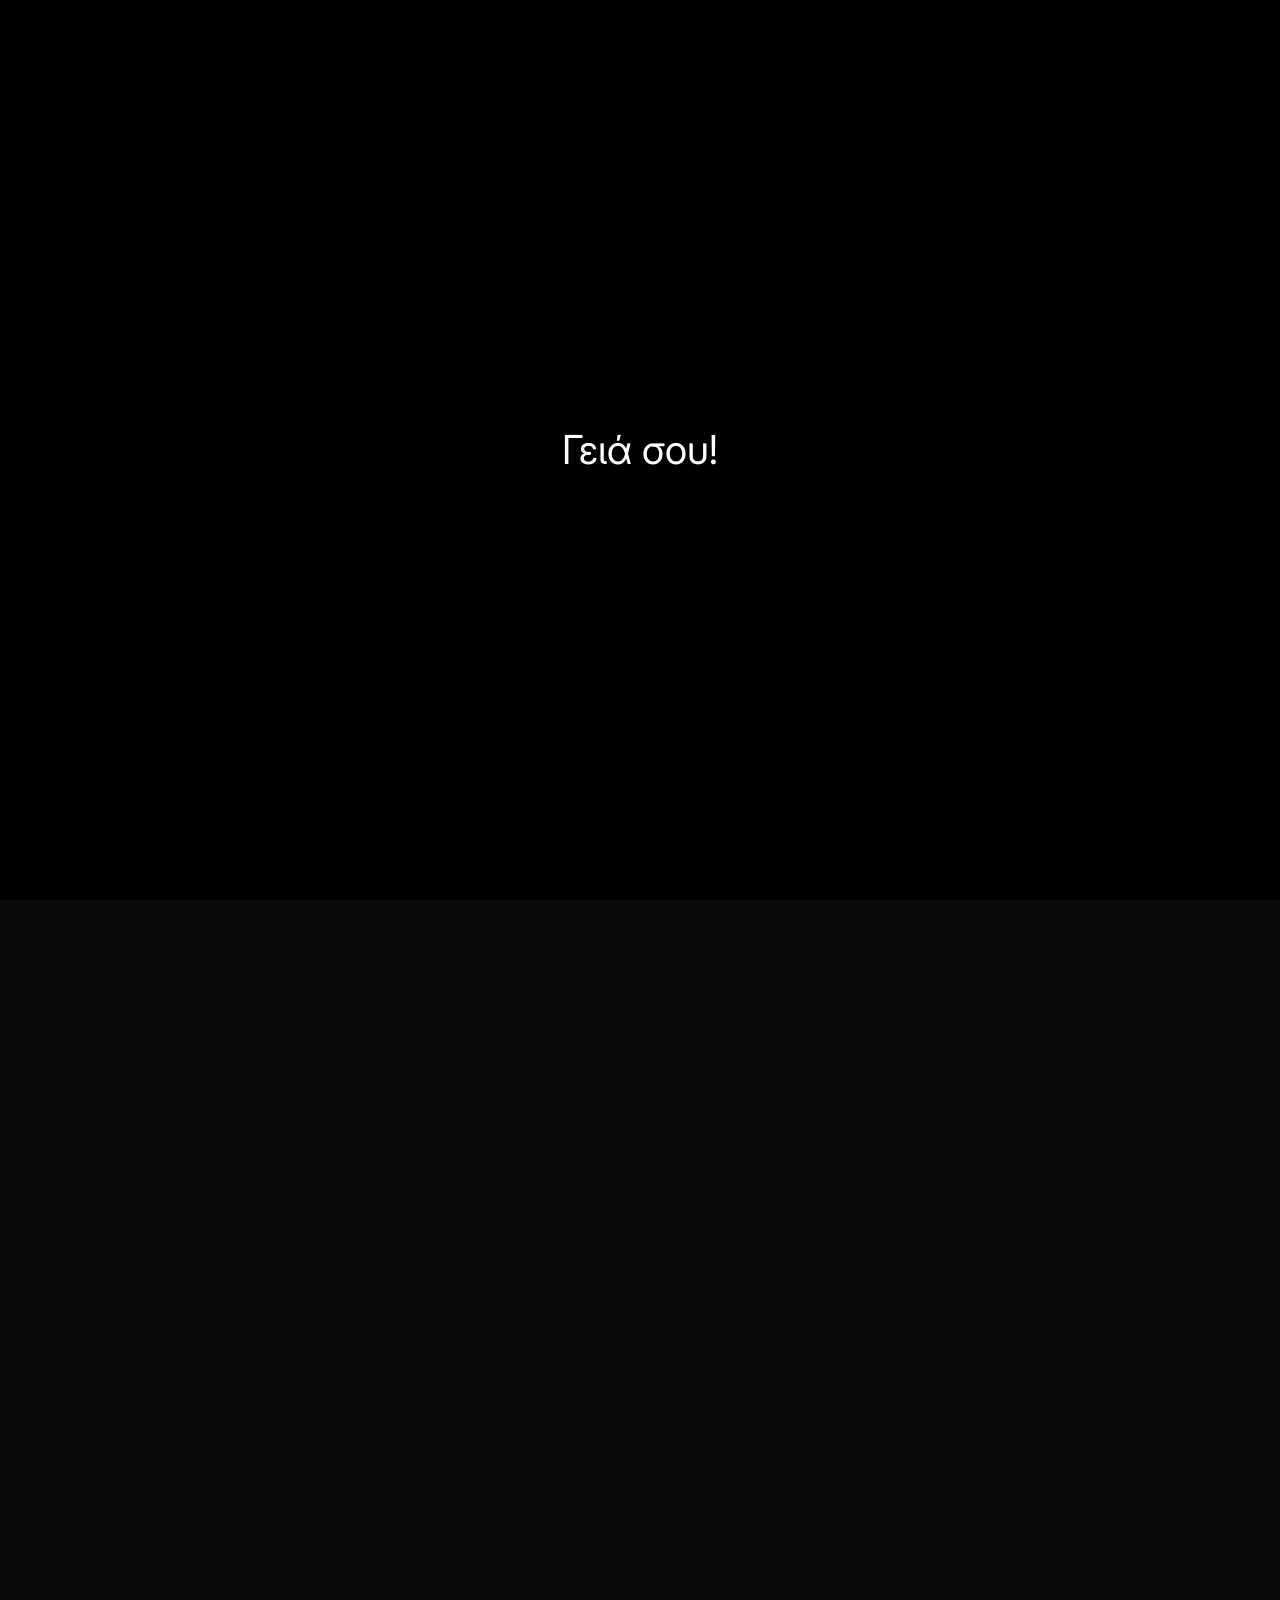
==== index.html @ 1bd87525 "Overhaul :)" ====
<!DOCTYPE html>
<html lang="en">
<head>
    <meta charset="UTF-8">
    <meta name="viewport" content="width=device-width, initial-scale=1.0">
    <title>Andrei Chapliuk | Candidate</title>
    <link rel="stylesheet" href="style.css">
    <link rel="preconnect" href="https://fonts.googleapis.com">
    <link rel="preconnect" href="https://fonts.gstatic.com" crossorigin>
    <link href="https://fonts.googleapis.com/css2?family=Space+Mono:wght@400;700&family=Inter:wght@400;500&display=swap" rel="stylesheet">
</head>
<body>

    <!-- PRELOADER SECTION -->
    <div id="preloader">
        <div id="language-hello">Hello!</div>
    </div>

    <!-- MAIN CONTENT WRAPPER -->
    <div id="main-content">
        <header class="sticky-nav">
            <nav>
                <a href="#hero">Home</a>
                <a href="#projects">Skillset</a>
                <a href="#work">Projects</a>
                <a href="#about-me">About</a>
                <a href="#contact">Contact</a>
            </nav>
        </header>

        <main>
            <!-- HERO SECTION -->
            <section id="hero">
                <h1 class="scramble-text">Andrei Chapliuk</h1>
                <p>Student. Creator. Human.</p>
            </section>

            <!-- PROJECTS SECTION -->
            <section id="projects">
                <h2>Skillset and Highlights</h2>
                <div class="projects-layout">
                    <!-- Left Column: Timeline Graphic -->
                    <div class="timeline-graphic fade-in">
                        <div class="line"></div>
                        <div class="branch"><div class="node"></div></div>
                        <div class="branch"><div class="node"></div></div>
                        <div class="branch"><div class="node"></div></div>
                    </div>
                    <!-- Right Column: Projects List -->
                    <div class="projects-list">
                        <a href="#" class="project-item fade-in"><span class="project-number">01</span><h3>Languages</h3><span class="project-desc">I speak English at C2 level and Russian natively, and I'm comfortable collaborating across language barriers.</span></a>
                        <a href="#" class="project-item fade-in"><span class="project-number">02</span><h3>Skills</h3><span class="project-desc">I build things and ship them. I've developed and sold software commercially, built full-stack web tools during a professional internship, and delivered projects end-to-end. Point me at a goal and I'll take it further and faster than expected. I take ownership, move fast, and consistently over-deliver.</span></a>
                        <a href="#" class="project-item fade-in"><span class="project-number">03</span><h3>Education &amp; Knowledge</h3><span class="project-desc">7 IGCSEs including Maths, Economics, ICT and Global Perspectives. Currently completing three A-Levels (Business, Psychology, and Language) alongside an EPQ. Apolyt&iacute;rion (Cyprus school-leaving certificate): 17.5/20.</span></a>
                    </div>
                </div>
            </section>

            <!-- "CURRENTLY WORKING AT" SECTION -->
            <section id="work-feature" class="fade-in">
                <h2>Currently Working At</h2>
                <div class="lux-frame">
                    <div class="lux-frame-content">
                        Open to internships, part-time roles, and early-stage startup projects. Based in Cyprus, available remotely.
                    </div>
                </div>
            </section>

            <!-- PROJECTS / WORK SECTION -->
            <section id="work" class="fade-in">
                <h2>Projects &amp; Work</h2>
                <div class="work-cards">
                    <div class="work-card fade-in">
                        <span class="work-card-context">Triiibe / STARTRIBE LTD &middot; Internship, 2025</span>
                        <h3>Social Media Analysis Tool</h3>
                        <p>Built a tool that automatically analyses and processes video content from social platforms. Developed as part of a business-development role alongside a content-branding system and a news portal.</p>
                        <span class="work-card-tag">Python / Automation / BizDev</span>
                        <div class="rec-letter">
                            <span class="rec-letter-label">Letter of Recommendation</span>
                            <div class="rec-letter-frame">
                                <img src="Letter of Recommendation_Andrey Chapliuk.png" alt="Letter of Recommendation, Andrei Chapliuk">
                            </div>
                        </div>
                    </div>
                    <div class="work-card fade-in">
                        <span class="work-card-context">Independent &middot; Feb 2022–May 2025</span>
                        <h3>Commercial Software</h3>
                        <p>Developed and sold software tools targeting the Star Citizen gaming community, the most crowdfunded game in history ($1B+ raised). Built, priced, distributed and supported entirely solo at age 17. Reached 32 concurrent paying subscribers across three pricing tiers (&euro;20/&euro;30/&euro;60 per month) through organic community growth with zero marketing budget.</p>
                        <span class="work-card-tag">Systems Programming / Entrepreneurship</span>

                        <!-- Customers visual: 32 dots -->
                        <div class="viz-section">
                            <span class="viz-label">32 concurrent paying customers at peak</span>
                            <div class="dot-grid" aria-label="32 concurrent paying customers at peak">
                                <span class="dot dot--60" data-tier="€60"></span><span class="dot dot--60" data-tier="€60"></span><span class="dot dot--60" data-tier="€60"></span><span class="dot dot--60" data-tier="€60"></span><span class="dot dot--60" data-tier="€60"></span><span class="dot dot--60" data-tier="€60"></span><span class="dot dot--60" data-tier="€60"></span><span class="dot dot--60" data-tier="€60"></span>
                                <span class="dot dot--60" data-tier="€60"></span><span class="dot dot--60" data-tier="€60"></span><span class="dot dot--60" data-tier="€60"></span><span class="dot dot--60" data-tier="€60"></span><span class="dot dot--60" data-tier="€60"></span><span class="dot dot--60" data-tier="€60"></span><span class="dot dot--60" data-tier="€60"></span><span class="dot dot--60" data-tier="€60"></span>
                                <span class="dot dot--60" data-tier="€60"></span><span class="dot dot--60" data-tier="€60"></span><span class="dot dot--60" data-tier="€60"></span><span class="dot dot--60" data-tier="€60"></span><span class="dot dot--60" data-tier="€60"></span><span class="dot dot--60" data-tier="€60"></span><span class="dot dot--30" data-tier="€30"></span><span class="dot dot--30" data-tier="€30"></span>
                                <span class="dot dot--30" data-tier="€30"></span><span class="dot dot--30" data-tier="€30"></span><span class="dot dot--30" data-tier="€30"></span><span class="dot dot--30" data-tier="€30"></span><span class="dot dot--30" data-tier="€30"></span><span class="dot dot--30" data-tier="€30"></span><span class="dot dot--20" data-tier="€20"></span><span class="dot dot--20" data-tier="€20"></span>
                            </div>
                            <div class="dot-legend">
                                <span class="dot-legend-item"><span class="dot-swatch dot-swatch--60"></span>&euro;60 &times; 22</span>
                                <span class="dot-legend-item"><span class="dot-swatch dot-swatch--30"></span>&euro;30 &times; 8</span>
                                <span class="dot-legend-item"><span class="dot-swatch dot-swatch--20"></span>&euro;20 &times; 2</span>
                            </div>
                        </div>

                        <!-- Revenue visual: fill bar -->
                        <div class="viz-section">
                            <span class="viz-label">&euro;500+ revenue within 2 months of launching</span>
                            <div class="revenue-bar">
                                <div class="revenue-fill" style="--target-width: 100%;">
                                    <span class="revenue-tier" style="flex: 20;">&euro;20</span>
                                    <span class="revenue-tier" style="flex: 30;">&euro;30</span>
                                    <span class="revenue-tier" style="flex: 60;">&euro;60</span>
                                </div>
                            </div>
                            <div class="revenue-meta">
                                <span>3 tiers &middot; monthly &amp; 6-month plans</span>
                                <span>solo &middot; zero ad spend</span>
                            </div>
                        </div>

                        <!-- Documentary -->
                        <div class="viz-section">
                            <span class="viz-label">Featured in third-party documentary</span>
                            <div class="doc-embed">
                                <div class="rec-letter-frame video-frame">
                                    <iframe src="https://www.youtube.com/embed/0udaaO09zwg" title="Documentary: Commercial Game Software" frameborder="0" allow="accelerometer; autoplay; clipboard-write; encrypted-media; gyroscope; picture-in-picture" allowfullscreen></iframe>
                                </div>
                                <span class="doc-meta">RINGS: A Documentary on Star Citizen's Cheating Underworld &middot; Avenger_One &middot; 56k+ views</span>
                            </div>
                        </div>
                    </div>
                    <div class="work-card fade-in">
                        <span class="work-card-context">Personal project &middot; 2025</span>
                        <h3>This Portfolio</h3>
                        <p>Designed and built from scratch. Custom layout, contact form, and responsive design. Ongoing.</p>
                        <span class="work-card-tag">Web / Design</span>
                        <div class="viz-section">
                            <!-- Recursive site-within-site; frames generated in script.js -->
                            <div class="inception" id="inception"></div>
                        </div>
                    </div>
                    <div class="work-card fade-in">
                        <span class="work-card-context">Academic &middot; A-Level EPQ, 2025/2026</span>
                        <h3>Dissertation &amp; Research Paper</h3>
                        <p>Extended research project exploring the modern-day right to repair, its reasons and consequences. Independent academic writing, methodology design, and critical analysis. Published as part of the A-Level Extended Project Qualification.</p>
                        <span class="work-card-tag">Research / Academic Writing</span>
                        <div class="rec-letter">
                            <span class="rec-letter-label">Read the full paper</span>
                            <a href="Dissertation.pdf" target="_blank" class="rec-letter-frame diss-card">
                                <div class="diss-inner">
                                    <span class="diss-mark">&ldquo;</span>
                                    <p class="diss-quote">To what extent is the obstruction of repair done for profit by modern technology firms?</p>
                                    <span class="diss-cta">View PDF &#8599;</span>
                                </div>
                            </a>
                        </div>
                    </div>
                    <div class="work-card fade-in">
                        <span class="work-card-context">Open source &middot; 2026</span>
                        <h3>Metrolist Desktop</h3>
                        <p>Desktop port of a YouTube Music client built with Compose Desktop on the JVM. Full-featured: search, library sync, VLC-powered playback, lyrics, downloads, Discord Rich Presence, and Material3 theming. 28 stars, 35 releases, GPL-3.0.</p>
                        <span class="work-card-tag">Kotlin / Compose Desktop</span>
                        <div class="viz-section">
                            <span class="viz-label">Now playing &middot; visualizer</span>
                            <div class="equalizer" id="equalizer">
                                <span class="eq-bar" style="--h:40%;--d:0s;"></span>
                                <span class="eq-bar" style="--h:40%;--d:0.15s;"></span>
                                <span class="eq-bar" style="--h:40%;--d:0.3s;"></span>
                                <span class="eq-bar" style="--h:40%;--d:0.1s;"></span>
                                <span class="eq-bar" style="--h:40%;--d:0.25s;"></span>
                                <span class="eq-bar" style="--h:40%;--d:0.05s;"></span>
                                <span class="eq-bar" style="--h:40%;--d:0.2s;"></span>
                                <span class="eq-bar" style="--h:40%;--d:0.35s;"></span>
                                <span class="eq-bar" style="--h:40%;--d:0.12s;"></span>
                                <span class="eq-bar" style="--h:40%;--d:0.28s;"></span>
                                <span class="eq-bar" style="--h:40%;--d:0.18s;"></span>
                                <span class="eq-bar" style="--h:40%;--d:0.32s;"></span>
                            </div>
                            <div class="eq-controls">
                                <button id="eq-play" class="eq-play-btn" title="Play music">▶</button>
                                <span id="eq-track-name" class="eq-track-name"></span>
                            </div>
                            <a href="https://github.com/Doctordefector/Metrolist-Desktop" target="_blank" class="eq-source-link">github.com/Doctordefector/Metrolist-Desktop ↗</a>
                        </div>
                    </div>
                </div>
            </section>

            <!-- CONTACT DISPLAY SECTION -->
            <section id="contact">
                <h2 class="large-heading">I'd love to work together.</h2>
                <div class="contact-details">
                    <a href="mailto:chapliukjr@gmail.com">chapliukjr@gmail.com ↗</a>
                </div>
            </section>

            <!-- ABOUT ME SECTION -->
            <section id="about-me" class="fade-in">
                <div class="about-layout">
                    <div class="about-text">
                        <h4>About Me</h4>
                        <blockquote>From 14 I built and sold software to a gaming community. At 17 I spent two months on the business-development team at Triiibe, where I shipped several in-house tools: a social-media analysis tool, a content-branding system, and a full news portal. I then spent eight months with another business-development team under NDA, continuing market research and engineering efficient in-house solutions solo. I'm fluent in English and Russian, study Business, Psychology, and Language at A-Level, and recently published my own dissertation. I'm looking for the next thing to engineer and deploy.</blockquote>
                        <a href="#" class="cta-link">Learn more ↗</a>
                    </div>
                    <div class="about-image-container">
                        <div class="image-frame">
                            <img src="Andrei.png" alt="Andrei Himself">
                        </div>
                        <div class="image-socials">
                            <a href="https://www.linkedin.com/in/andrei-chapliuk-062235320/" target="_blank">LinkedIn</a>
                        </div>
                    </div>
                </div>
            </section>
            
            <!-- CONTACT FORM SECTION (FUNCTIONAL) -->
            <section id="contact-form-section" class="fade-in">
                 <h2>Send a message</h2>
                 <form id="contact-form" action="https://formspree.io/f/xanbeyky" method="POST">
                    <div class="form-group">
                        <input type="text" name="name" required placeholder="Your Name">
                    </div>
                    <div class="form-group">
                        <input type="email" name="email" required placeholder="Your Email">
                    </div>
                    <div class="form-group">
                        <textarea name="message" rows="5" required placeholder="Your Message"></textarea>
                    </div>
                    <button type="submit" class="ghost-button">Send ↗</button>
                </form>
            </section>

        </main>

        <!-- KEYPAD SECTION -->
        <div class="keypad-wrapper fade-in">
            <div id="keypad-container">
                <div id="keypad-display"></div>
                <div id="keypad-grid">
                    <button class="keypad-btn">1</button>
                    <button class="keypad-btn">2</button>
                    <button class="keypad-btn">3</button>
                    <button class="keypad-btn">4</button>
                    <button class="keypad-btn">5</button>
                    <button class="keypad-btn">6</button>
                    <button class="keypad-btn">7</button>
                    <button class="keypad-btn">8</button>
                    <button class="keypad-btn">9</button>
                    <button class="keypad-btn keypad-action" id="keypad-clear">C</button>
                    <button class="keypad-btn">0</button>
                    <button class="keypad-btn keypad-action" id="keypad-backspace">⌫</button>
                </div>
            </div>
        </div>

        <footer>
            <div class="footer-content">
                <span>© Andrei Chapliuk 2026</span>
                <div class="footer-right">
                    <span>Andrei Chapliuk | Portfolio</span>
                </div>
            </div>
        </footer>
    </div>

    <audio id="eq-audio" crossorigin="anonymous" loop style="display:none;"></audio>
    <script src="script.js"></script>
</body>
</html>
---- style.css ----
:root {
    --bg-color: #0a0a0a;
    --text-color: #e0e0e0;
    --heading-color: #ffffff;
    --light-grey: #333333;
    --accent-color: #A37C43;
    --font-heading: 'Space Mono', monospace;
    --font-body: 'Inter', sans-serif;
}

/* --- ANIMATION SETUP (FOR BOTH FRAMES) --- */
@property --angle { syntax: '<angle>'; initial-value: 0deg; inherits: false; }
@keyframes spin { to { --angle: 360deg; } }


/* --- Global Styles & Resets --- */
* { margin: 0; padding: 0; box-sizing: border-box; }
html { scroll-behavior: smooth; }
body {
    background-color: var(--bg-color); color: var(--text-color);
    font-family: var(--font-body); line-height: 1.6;
    -webkit-font-smoothing: antialiased;
}
#main-content { opacity: 0; transition: opacity 1s ease-in-out; }
#main-content.loaded { opacity: 1; }
h1, h2, h3, h4 { font-family: var(--font-heading); color: var(--heading-color); font-weight: 400; }
section { padding: 4rem 2rem; max-width: 1200px; margin: 0 auto; border-top: 1px solid var(--light-grey); }
a { color: var(--text-color); text-decoration: none; transition: color 0.3s ease; }
a:hover { color: var(--accent-color); }

/* --- Preloader --- */
#preloader {
    position: fixed; top: 0; left: 0; width: 100%; height: 100%;
    background-color: #000; display: flex; justify-content: center;
    align-items: center; z-index: 9999;
    transition: opacity 0.8s ease-in-out; cursor: pointer;
}
#preloader.fade-out { opacity: 0; pointer-events: none; }
#language-hello {
    color: var(--heading-color); font-family: var(--font-body); font-size: 2.5rem;
    opacity: 0; transition: opacity 0.5s ease-in-out;
}

/* --- Navigation --- */
.sticky-nav { position: sticky; top: 0; width: 100%; z-index: 1000; background-color: rgba(10, 10, 10, 0.85); backdrop-filter: blur(10px); border-bottom: 1px solid var(--light-grey); padding: 1.5rem 0; }
.sticky-nav nav { display: flex; justify-content: center; gap: 3rem; }
.sticky-nav nav a { color: var(--text-color); font-family: var(--font-heading); text-transform: uppercase; letter-spacing: 0.2em; font-size: 0.9rem; }

/* --- Hero Section --- */
#hero { min-height: 80vh; display: flex; flex-direction: column; justify-content: center; align-items: center; text-align: center; border-top: none; }
#hero h1 { font-size: 3rem; letter-spacing: 0.5em; margin-bottom: 1rem; text-transform: uppercase; padding-left: 0.5em; }
#hero p { font-size: 1.1rem; color: #aaa; }

/* --- Projects Section --- */
#projects h2 {
    text-align: center;
    font-size: 2rem;
    margin-bottom: 4rem;
    background: linear-gradient(90deg, #ffffff 0%, var(--accent-color) 50%, #ffffff 100%);
    background-size: 200% auto;
    -webkit-background-clip: text;
    -webkit-text-fill-color: transparent;
    background-clip: text;
    animation: shimmer 4s ease-in-out infinite;
}
@keyframes shimmer {
    0%, 100% { background-position: 0% center; }
    50% { background-position: 200% center; }
}
.projects-layout { display: flex; gap: 4rem; align-items: flex-start; }

/* Timeline */
.timeline-graphic {
    flex: 1; position: relative; align-self: stretch;
    display: flex; flex-direction: column;
}
.timeline-graphic .line {
    width: 2px; height: 100%; position: absolute; left: 10%; top: 0;
    background: linear-gradient(180deg, var(--accent-color), var(--light-grey));
    transform: scaleY(0); transform-origin: top; transition: transform 1s ease-out 0.2s;
}
.timeline-graphic.visible .line { transform: scaleY(1); }
.timeline-graphic .branch {
    position: relative; flex: 1; margin-left: 10%;
}
.timeline-graphic .branch::before {
    content: ''; position: absolute; width: calc(100% - 10%); height: 2px; top: 50%; left: 0;
    background: linear-gradient(90deg, var(--accent-color), var(--light-grey));
    transform: scaleX(0); transform-origin: left; transition: transform 0.7s ease-out;
}
.timeline-graphic.visible .branch::before { transform: scaleX(1); }
.timeline-graphic.visible .branch:nth-of-type(1)::before { transition-delay: 0.5s; }
.timeline-graphic.visible .branch:nth-of-type(2)::before { transition-delay: 0.7s; }
.timeline-graphic.visible .branch:nth-of-type(3)::before { transition-delay: 0.9s; }
.timeline-graphic .node {
    position: absolute; width: 16px; height: 16px; border-radius: 50%;
    border: 2px solid var(--accent-color); background-color: var(--bg-color);
    right: 0; top: 50%; transform: translateY(-50%) scale(0);
    transition: transform 0.5s ease-out;
    box-shadow: 0 0 12px rgba(163, 124, 67, 0.5);
}
.timeline-graphic.visible .node { transform: translateY(-50%) scale(1); }
.timeline-graphic.visible .branch:nth-of-type(1) .node { transition-delay: 0.8s; }
.timeline-graphic.visible .branch:nth-of-type(2) .node { transition-delay: 1s; }
.timeline-graphic.visible .branch:nth-of-type(3) .node { transition-delay: 1.2s; }

/* Cards */
.projects-list { flex: 2; display: flex; flex-direction: column; gap: 2rem; }
.project-item {
    display: block; position: relative; background-color: #111;
    border: 1px solid var(--light-grey); padding: 2.5rem 2rem;
    transition: transform 0.4s ease, background-color 0.4s ease, border-color 0.4s ease, box-shadow 0.4s ease;
    overflow: hidden;
}
.project-item::before {
    content: ''; position: absolute; top: 0; left: 0; right: 0; height: 2px;
    background: linear-gradient(90deg, transparent, var(--accent-color), transparent);
    opacity: 0; transition: opacity 0.4s ease;
}
.project-item:hover {
    transform: translateY(-4px);
    background-color: #151515;
    border-color: rgba(163, 124, 67, 0.3);
    box-shadow: 0 8px 32px rgba(163, 124, 67, 0.1), 0 0 0 1px rgba(163, 124, 67, 0.1);
}
.project-item:hover::before { opacity: 1; }
.project-number {
    display: block; font-family: var(--font-heading); font-size: 0.8rem;
    color: var(--accent-color); letter-spacing: 0.15em; margin-bottom: 0.75rem;
    opacity: 0.7;
}
.project-item h3 { font-size: 1.6rem; margin-bottom: 0.75rem; transition: color 0.3s ease; }
.project-item:hover h3 { color: var(--accent-color); }
.project-desc { color: #777; font-size: 0.9rem; line-height: 1.7; }

/* --- "Currently Working At" Section --- */
#work-feature { text-align: center; }
#work-feature h2 { margin-bottom: 2rem; }
.lux-frame {
    display: inline-block;
    position: relative;
    padding: 3px;
    background-color: #111;
    border: 1px solid transparent;
    border-image: conic-gradient(from var(--angle), #555, #ddd, #555) 1;
    animation: spin 3s linear infinite;
    box-shadow: 0 0 15px rgba(221, 221, 221, 0.2);
}
.lux-frame-content {
    background-color: #111;
    padding: 3rem 5rem;
    color: var(--text-color);
    font-family: var(--font-heading);
    font-size: 1.2rem;
    box-shadow: inset 0 0 20px rgba(0,0,0,0.5);
}

/* --- Projects & Work Section --- */
#work h2 {
    text-align: center;
    font-size: 2rem;
    margin-bottom: 3rem;
}
.work-cards {
    display: grid;
    grid-template-columns: repeat(auto-fit, minmax(300px, 1fr));
    gap: 2rem;
}
.work-card {
    background-color: #111;
    border: 1px solid var(--light-grey);
    padding: 2rem;
    transition: transform 0.4s ease, border-color 0.4s ease, box-shadow 0.4s ease;
    position: relative;
    overflow: hidden;
}
.work-card::before {
    content: ''; position: absolute; top: 0; left: 0; right: 0; height: 2px;
    background: linear-gradient(90deg, transparent, var(--accent-color), transparent);
    opacity: 0; transition: opacity 0.4s ease;
}
.work-card:hover {
    transform: translateY(-4px);
    border-color: rgba(163, 124, 67, 0.3);
    box-shadow: 0 8px 32px rgba(163, 124, 67, 0.1);
}
.work-card:hover::before { opacity: 1; }
.work-card-context {
    display: block;
    font-family: var(--font-heading);
    font-size: 0.75rem;
    color: var(--accent-color);
    letter-spacing: 0.1em;
    margin-bottom: 0.75rem;
    opacity: 0.8;
}
.work-card h3 {
    font-size: 1.4rem;
    margin-bottom: 0.75rem;
    transition: color 0.3s ease;
}
.work-card:hover h3 { color: var(--accent-color); }
.work-card p {
    color: #777;
    font-size: 0.9rem;
    line-height: 1.7;
    margin-bottom: 1rem;
}
.work-card-tag {
    display: inline-block;
    font-family: var(--font-heading);
    font-size: 0.7rem;
    color: #999;
    letter-spacing: 0.1em;
    border: 1px solid var(--light-grey);
    padding: 0.3rem 0.8rem;
    border-radius: 2px;
}
/* Recommendation Letter Frame */
.rec-letter {
    margin-top: 1.5rem;
}
.rec-letter-label {
    display: block;
    font-family: var(--font-heading);
    font-size: 0.7rem;
    letter-spacing: 0.15em;
    text-transform: uppercase;
    color: var(--accent-color);
    margin-bottom: 0.75rem;
    opacity: 0.8;
}
.rec-letter-frame {
    padding: 3px;
    background: conic-gradient(from var(--angle), var(--light-grey), var(--accent-color), white, var(--accent-color), var(--light-grey));
    animation: spin 4s linear infinite;
    display: inline-block;
    box-shadow: 0 4px 24px rgba(163, 124, 67, 0.15), 0 0 0 1px rgba(163, 124, 67, 0.1);
    cursor: pointer;
    transition: box-shadow 0.4s ease, transform 0.4s ease;
}
.rec-letter-frame:hover {
    box-shadow: 0 8px 40px rgba(163, 124, 67, 0.3), 0 0 0 1px rgba(163, 124, 67, 0.2);
    transform: translateY(-2px);
}
.rec-letter-frame img {
    display: block;
    width: 100%;
    max-width: 360px;
    height: auto;
    background-color: #111;
}
/* Dissertation quote — dark-glass plaque inside the gold frame */
.diss-card { display: block; max-width: 360px; }
.diss-inner {
    position: relative;
    overflow: hidden;
    padding: 2.2rem 1.7rem 1.4rem;
    text-align: center;
    background:
        radial-gradient(130% 90% at 25% 0%, rgba(163, 124, 67, 0.22), transparent 55%),
        linear-gradient(165deg, #16130d 0%, #0b0b0b 70%);
}
/* sheen sweep on hover */
.diss-inner::before {
    content: "";
    position: absolute;
    inset: 0;
    background: linear-gradient(115deg, transparent 30%, rgba(255, 255, 255, 0.07) 50%, transparent 70%);
    transform: translateX(-120%);
    transition: transform 0.7s ease;
}
.rec-letter-frame:hover .diss-inner::before { transform: translateX(120%); }
.diss-mark {
    display: block;
    font-family: var(--font-heading);
    font-size: 2.8rem;
    line-height: 0.6;
    color: var(--accent-color);
    opacity: 0.45;
}
.diss-quote {
    position: relative;
    margin: 0.5rem 0 1.3rem;
    font-family: var(--font-heading);
    font-size: 0.92rem;
    line-height: 1.55;
    letter-spacing: 0.03em;
    color: var(--heading-color);
    text-shadow: 0 1px 12px rgba(0, 0, 0, 0.6);
}
.diss-cta {
    display: inline-block;
    padding-top: 0.85rem;
    border-top: 1px solid rgba(163, 124, 67, 0.25);
    font-family: var(--font-heading);
    font-size: 0.6rem;
    letter-spacing: 0.2em;
    text-transform: uppercase;
    color: var(--accent-color);
    transition: letter-spacing 0.4s ease;
}
.rec-letter-frame:hover .diss-cta { letter-spacing: 0.28em; }

/* Inline Viz Sections (inside work cards) */
.viz-section {
    margin-top: 1.25rem;
    padding-top: 1.25rem;
    border-top: 1px solid var(--light-grey);
}
.viz-label {
    display: block;
    font-family: var(--font-heading);
    font-size: 0.7rem;
    color: #666;
    letter-spacing: 0.08em;
    margin-bottom: 0.75rem;
}

/* Dot Grid — 32 customers */
.dot-grid {
    display: flex;
    flex-wrap: wrap;
    gap: 8px;
}
.dot {
    width: 12px;
    height: 12px;
    border-radius: 50%;
    background-color: var(--accent-color);
    opacity: 0;
    transform: scale(0);
    animation: dotPop 0.3s ease forwards;
    position: relative;
    cursor: default;
    transition: transform 0.2s ease, box-shadow 0.2s ease;
}
.dot:hover {
    transform: scale(1.4) !important;
}
/* Tier colors */
.dot--60 { background-color: var(--accent-color); }
.dot--30 { background-color: #7a6a4a; }
.dot--20 { background-color: #4a4035; }
.dot--60:hover { box-shadow: 0 0 10px rgba(163, 124, 67, 0.6); }
.dot--30:hover { box-shadow: 0 0 10px rgba(122, 106, 74, 0.6); }
.dot--20:hover { box-shadow: 0 0 10px rgba(74, 64, 53, 0.6); }
/* Tooltip on hover */
.dot::after {
    content: attr(data-tier);
    position: absolute;
    bottom: calc(100% + 6px);
    left: 50%;
    transform: translateX(-50%) scale(0.8);
    font-family: var(--font-heading);
    font-size: 0.65rem;
    color: var(--heading-color);
    background-color: #1a1a1a;
    border: 1px solid var(--light-grey);
    padding: 2px 6px;
    border-radius: 3px;
    white-space: nowrap;
    pointer-events: none;
    opacity: 0;
    transition: opacity 0.15s ease, transform 0.15s ease;
}
.dot:hover::after {
    opacity: 1;
    transform: translateX(-50%) scale(1);
}
/* Legend */
.dot-legend {
    display: flex;
    gap: 1.25rem;
    margin-top: 0.75rem;
}
.dot-legend-item {
    display: flex;
    align-items: center;
    gap: 0.35rem;
    font-size: 0.7rem;
    color: #555;
    font-family: var(--font-heading);
}
.dot-swatch {
    width: 8px;
    height: 8px;
    border-radius: 50%;
    display: inline-block;
}
.dot-swatch--60 { background-color: var(--accent-color); }
.dot-swatch--30 { background-color: #7a6a4a; }
.dot-swatch--20 { background-color: #4a4035; }
@keyframes dotPop {
    to { opacity: 0.85; transform: scale(1); }
}
/* Stagger the 32 dots */
.dot:nth-child(1)  { animation-delay: 0.05s; }
.dot:nth-child(2)  { animation-delay: 0.07s; }
.dot:nth-child(3)  { animation-delay: 0.09s; }
.dot:nth-child(4)  { animation-delay: 0.11s; }
.dot:nth-child(5)  { animation-delay: 0.13s; }
.dot:nth-child(6)  { animation-delay: 0.15s; }
.dot:nth-child(7)  { animation-delay: 0.17s; }
.dot:nth-child(8)  { animation-delay: 0.19s; }
.dot:nth-child(9)  { animation-delay: 0.21s; }
.dot:nth-child(10) { animation-delay: 0.23s; }
.dot:nth-child(11) { animation-delay: 0.25s; }
.dot:nth-child(12) { animation-delay: 0.27s; }
.dot:nth-child(13) { animation-delay: 0.29s; }
.dot:nth-child(14) { animation-delay: 0.31s; }
.dot:nth-child(15) { animation-delay: 0.33s; }
.dot:nth-child(16) { animation-delay: 0.35s; }
.dot:nth-child(17) { animation-delay: 0.37s; }
.dot:nth-child(18) { animation-delay: 0.39s; }
.dot:nth-child(19) { animation-delay: 0.41s; }
.dot:nth-child(20) { animation-delay: 0.43s; }
.dot:nth-child(21) { animation-delay: 0.45s; }
.dot:nth-child(22) { animation-delay: 0.47s; }
.dot:nth-child(23) { animation-delay: 0.49s; }
.dot:nth-child(24) { animation-delay: 0.51s; }
.dot:nth-child(25) { animation-delay: 0.53s; }
.dot:nth-child(26) { animation-delay: 0.55s; }
.dot:nth-child(27) { animation-delay: 0.57s; }
.dot:nth-child(28) { animation-delay: 0.59s; }
.dot:nth-child(29) { animation-delay: 0.61s; }
.dot:nth-child(30) { animation-delay: 0.63s; }
.dot:nth-child(31) { animation-delay: 0.65s; }
.dot:nth-child(32) { animation-delay: 0.67s; }

/* Revenue Bar */
.revenue-bar {
    height: 8px;
    background-color: #1a1a1a;
    border-radius: 4px;
    overflow: hidden;
    margin-bottom: 0.5rem;
}
.revenue-fill {
    display: flex;
    height: 100%;
    width: 0%;
    border-radius: 4px;
    animation: fillBar 1.2s ease forwards 0.3s;
}
@keyframes fillBar {
    to { width: var(--target-width); }
}
.revenue-tier {
    display: block;
    height: 100%;
    font-size: 0;
}
.revenue-tier:nth-child(1) { background-color: rgba(163, 124, 67, 0.4); }
.revenue-tier:nth-child(2) { background-color: rgba(163, 124, 67, 0.65); }
.revenue-tier:nth-child(3) { background-color: var(--accent-color); }
.revenue-meta {
    display: flex;
    justify-content: space-between;
    font-size: 0.7rem;
    color: #444;
}

/* Documentary Embed */
.doc-embed { margin-top: 0.25rem; }
.doc-meta {
    display: block;
    font-size: 0.7rem;
    color: #444;
    margin-top: 0.5rem;
    line-height: 1.5;
}

/* Video Frame */
.video-frame {
    width: 100%;
    max-width: 100%;
}
.video-frame iframe {
    display: block;
    width: 100%;
    aspect-ratio: 16 / 9;
    background-color: #111;
}

/* Inception — recursive site-within-site (Droste effect). One rule drives every
   depth: each nested frame is a container, so % + cqi sizing self-scales as it
   compounds inward. Markup + depth live in script.js. */
.inception { position: relative; }
.inception-frame {
    padding: 2px;
    background: conic-gradient(from var(--angle), var(--light-grey), var(--accent-color), white, var(--accent-color), var(--light-grey));
    animation: spin 4s linear infinite;
    box-shadow: 0 4px 20px rgba(163, 124, 67, 0.12);
    container-type: inline-size;
}
/* Every nested level: a smaller copy embedded INLINE mid-page. width<100% and
   opacity<1 compound with depth → shrink + fade for free; each frame is its own
   container so the cqi-sized modules below self-scale per level. */
.inception-frame .inception-frame {
    width: 62%;
    margin: 6% auto;
    opacity: 0.94;
    transition: transform 0.4s ease;
}
.inception:hover .inception-frame .inception-frame { transform: translateY(-1%); }
.inception-site {
    overflow: hidden;
    background-color: #0a0a0a;
    display: flex;
    flex-direction: column;
    gap: 5.5%;
    padding: 7% 6%;
}
.inception-nav {
    display: flex;
    gap: 5%;
    justify-content: center;
    margin-bottom: 1%;
}
.inception-nav span {
    width: 4%;
    height: clamp(1px, 0.6cqi, 2px);
    background: #333;
    border-radius: 1px;
}
.inception-hero {
    font-family: var(--font-heading);
    color: var(--heading-color);
    font-size: clamp(0.18rem, 3cqi, 0.7rem);
    letter-spacing: 0.12em;
    text-transform: uppercase;
    white-space: nowrap;
    overflow: hidden;
}
.inception-bar {
    height: clamp(1px, 1cqi, 3px);
    background: linear-gradient(90deg, var(--accent-color), #222);
    border-radius: 1px;
    opacity: 0.5;
}
.inception-bar.short { width: 65%; }
.inception-bar.shorter { width: 40%; }
/* detail modules — each scales per level via cqi */
.inception-label {
    width: 28%;
    height: clamp(1px, 0.9cqi, 3px);
    background: var(--accent-color);
    opacity: 0.55;
    border-radius: 1px;
    margin-bottom: 1%;
}
.inception-rule {
    height: 1px;
    background: #1c1c1c;
    margin: 1% 0;
}
.inception-row {
    display: flex;
    gap: 4%;
}
.inception-cardlet {
    flex: 1;
    aspect-ratio: 3 / 5;
    background: linear-gradient(160deg, #161616, #0d0d0d);
    border: 1px solid #222;
    border-radius: 2px;
}
.inception-foot {
    width: 45%;
    height: clamp(2px, 1.4cqi, 5px);
    background: #1a1a1a;
    border-radius: 1px;
    align-self: center;
    margin-top: 2%;
}

.work-cards .fade-in:nth-child(2) { transition-delay: 0.15s; }
.work-cards .fade-in:nth-child(3) { transition-delay: 0.3s; }
.work-cards .fade-in:nth-child(4) { transition-delay: 0.45s; }
.work-cards .fade-in:nth-child(5) { transition-delay: 0.6s; }

/* Equalizer — music visualizer */
.equalizer {
    display: flex;
    align-items: flex-end;
    gap: 4px;
    height: 48px;
    margin-bottom: 0.75rem;
}
.eq-bar {
    flex: 1;
    height: var(--h);
    background: var(--accent-color);
    border-radius: 2px 2px 0 0;
    animation: eqBounce 0.8s ease-in-out infinite alternate;
    animation-delay: var(--d);
    opacity: 0.75;
}
@keyframes eqBounce {
    from { height: calc(var(--h) * 0.25); }
    to   { height: var(--h); }
}
.eq-controls {
    display: flex;
    align-items: center;
    gap: 0.6rem;
    margin-bottom: 0.6rem;
}
.eq-play-btn {
    background: transparent;
    border: 1px solid var(--accent-color);
    color: var(--accent-color);
    width: 28px;
    height: 28px;
    border-radius: 50%;
    cursor: pointer;
    font-size: 0.7rem;
    display: flex;
    align-items: center;
    justify-content: center;
    padding: 0;
    line-height: 1;
    transition: background-color 0.2s ease, color 0.2s ease;
    flex-shrink: 0;
}
.eq-play-btn:hover { background-color: var(--accent-color); color: #000; }
.eq-play-btn.playing { background-color: var(--accent-color); color: #000; }
.eq-track-name {
    font-family: var(--font-heading);
    font-size: 0.65rem;
    color: #555;
    letter-spacing: 0.06em;
    white-space: nowrap;
    overflow: hidden;
    text-overflow: ellipsis;
}
.eq-source-link {
    display: inline-block;
    font-family: var(--font-heading);
    font-size: 0.7rem;
    color: #555;
    letter-spacing: 0.06em;
    transition: color 0.3s ease;
}
.eq-source-link:hover { color: var(--accent-color); }

/* --- Contact Display Section --- */
#contact .large-heading { font-size: 2.5rem; letter-spacing: 0.05em; font-weight: 500; margin-bottom: 1.5rem; }
.contact-details { display: flex; flex-direction: column; gap: 0.5rem; }
.contact-details a, .contact-details span { font-size: 1.1rem; font-family: var(--font-heading); }

/* --- About Me Section --- */
#about-me { padding: 5rem 2rem; }
.about-layout { display: flex; justify-content: space-between; align-items: flex-start; gap: 3rem; }
.about-text { flex: 2; }
.about-text h4 { font-family: var(--font-body); font-size: 1rem; color: #aaa; margin-bottom: 2rem; }
.about-text blockquote { font-family: var(--font-body); font-size: 2rem; line-height: 1.4; font-weight: 500; color: var(--heading-color); border: none; padding: 0; margin: 0 0 2rem 0; }
.about-text .cta-link { font-size: 1.1rem; }
.about-image-container { flex: 1; max-width: 250px; text-align: left; }
.image-frame {
    padding: 3px;
    margin-bottom: 1.5rem;
    background: conic-gradient(from var(--angle), var(--light-grey), var(--accent-color), white, var(--accent-color), var(--light-grey));
    animation: spin 4s linear infinite;
}
.image-frame img {
    width: 100%;
    height: auto;
    display: block; /* Removes unwanted space */
}
.image-socials { display: flex; flex-direction: column; gap: 0.5rem; }
.image-socials a { font-size: 1rem; }

/* --- Contact Form Section --- */
#contact-form-section { padding-top: 5rem; }
#contact-form-section h2 { text-align: center; font-size: 2rem; margin-bottom: 3rem; }
#contact-form { max-width: 600px; margin: 0 auto; display: flex; flex-direction: column; gap: 1.5rem; }
.form-group input, .form-group textarea { width: 100%; background: transparent; border: none; border-bottom: 1px solid var(--light-grey); padding: 0.8rem 0; color: var(--heading-color); font-family: var(--font-body); font-size: 1rem; }
.form-group input:focus, .form-group textarea:focus { outline: none; border-bottom-color: var(--accent-color); }
.ghost-button { background: transparent; border: 1px solid var(--light-grey); color: var(--text-color); padding: 1rem 2rem; font-family: var(--font-heading); cursor: pointer; transition: background-color 0.3s ease, color 0.3s ease; align-self: center; margin-top: 1rem; }
.ghost-button:hover { background-color: var(--accent-color); border-color: var(--accent-color); color: #000; }

/* --- Footer --- */
footer { background-color: var(--bg-color); padding: 2rem; border-top: 1px solid var(--light-grey); }
.footer-content { max-width: 1200px; margin: 0 auto; display: flex; justify-content: space-between; font-size: 0.9rem; color: #888; }
.footer-right { display: flex; gap: 2rem; }

/* --- Animations --- */
.fade-in { opacity: 0; transform: translateY(20px); transition: opacity 0.6s ease-out, transform 0.6s ease-out; }
.fade-in.visible { opacity: 1; transform: translateY(0); }
.projects-list .fade-in:nth-child(2) { transition-delay: 0.2s; }
.projects-list .fade-in:nth-child(3) { transition-delay: 0.4s; }

/* --- Responsive Design --- */
@media (max-width: 768px) {
    section { padding: 4rem 1.5rem; }
    #hero h1 { font-size: 2rem; }
    .projects-layout, .about-layout { flex-direction: column; }
    .timeline-graphic { display: none; }
    .about-image-container { max-width: 100%; text-align: center; margin-top: 2rem; }
    .image-frame { display: inline-block; /* Center the frame properly on mobile */ }
    .revenue-meta { flex-direction: column; gap: 0.15rem; }
}

/* --- Keypad --- */
.keypad-wrapper {
    max-width: 1200px;
    margin: 2rem auto 4rem auto; /* Top, horizontal, bottom margins */
    padding: 0 2rem; /* Match section padding */
    display: flex;
    justify-content: flex-end; /* Pushes keypad to the right */
}

#keypad-container {
    background-color: rgba(10, 10, 10, 0.9);
    backdrop-filter: blur(5px);
    border: 1px solid var(--light-grey);
    border-radius: 8px;
    padding: 1rem;
    box-shadow: 0 5px 25px rgba(0,0,0,0.5);
    width: 220px;
}

#keypad-display {
    background-color: var(--bg-color);
    color: var(--heading-color);
    font-family: var(--font-heading);
    font-size: 1.5rem;
    text-align: right;
    padding: 0.5rem 0.8rem;
    border-radius: 4px;
    border: 1px solid var(--light-grey);
    margin-bottom: 1rem;
    min-height: 40px;
    letter-spacing: 0.2em;
}

#keypad-grid {
    display: grid;
    grid-template-columns: repeat(3, 1fr);
    gap: 0.5rem;
}

.keypad-btn {
    background: transparent;
    border: 1px solid var(--light-grey);
    color: var(--text-color);
    padding: 0.8rem;
    font-family: var(--font-heading);
    cursor: pointer;
    transition: background-color 0.2s ease, color 0.2s ease;
    border-radius: 4px;
    font-size: 1.1rem;
}

.keypad-btn:hover {
    background-color: var(--accent-color);
    color: #000;
    border-color: var(--accent-color);
}

.keypad-btn:active {
    transform: scale(0.95);
}

.keypad-action {
    color: var(--accent-color);
}
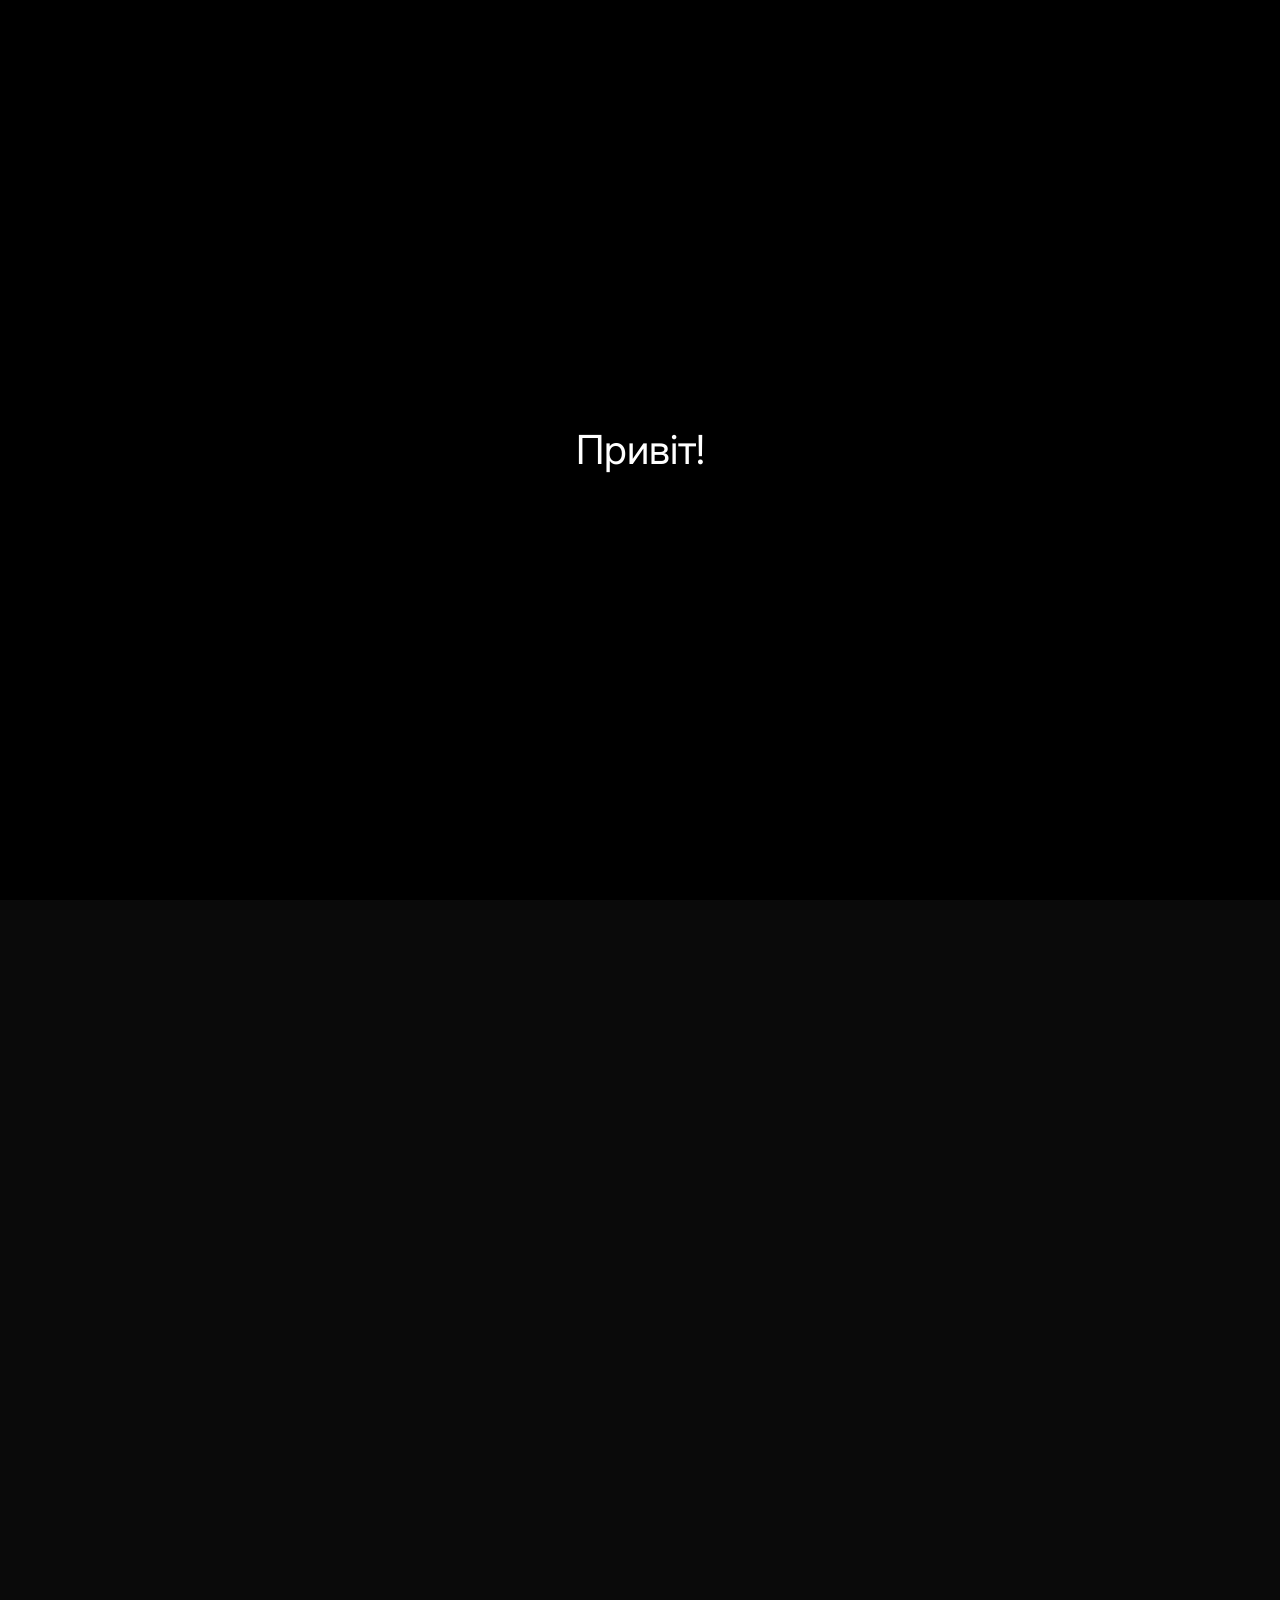
==== commit 31cff71f: "content: Metrolist Desktop is now Lyrenne The project was renamed after the upstream Metrolist group" ====
--- a/index.html
+++ b/index.html
@@ -158,8 +158,8 @@
                     </div>
                     <div class="work-card fade-in">
                         <span class="work-card-context">Open source &middot; 2026</span>
-                        <h3>Metrolist Desktop</h3>
-                        <p>Desktop port of a YouTube Music client built with Compose Desktop on the JVM. Full-featured: search, library sync, VLC-powered playback, lyrics, downloads, Discord Rich Presence, and Material3 theming. 28 stars, 35 releases, GPL-3.0.</p>
+                        <h3>Lyrenne</h3>
+                        <p>A YouTube Music player for Windows, written in Compose Desktop on the JVM. Not a browser wrapper: its own VLC playback engine, local database and two-way library sync. Synced lyrics, a 10-band equalizer, offline downloads, Discord Rich Presence and Listen Together rooms. 33 stars, 56 releases, GPL-3.0.</p>
                         <span class="work-card-tag">Kotlin / Compose Desktop</span>
                         <div class="viz-section">
                             <span class="viz-label">Now playing &middot; visualizer</span>
@@ -181,7 +181,7 @@
                                 <button id="eq-play" class="eq-play-btn" title="Play music">▶</button>
                                 <span id="eq-track-name" class="eq-track-name"></span>
                             </div>
-                            <a href="https://github.com/Doctordefector/Metrolist-Desktop" target="_blank" class="eq-source-link">github.com/Doctordefector/Metrolist-Desktop ↗</a>
+                            <a href="https://github.com/Doctordefector/Lyrenne" target="_blank" class="eq-source-link">github.com/Doctordefector/Lyrenne ↗</a>
                         </div>
                     </div>
                 </div>
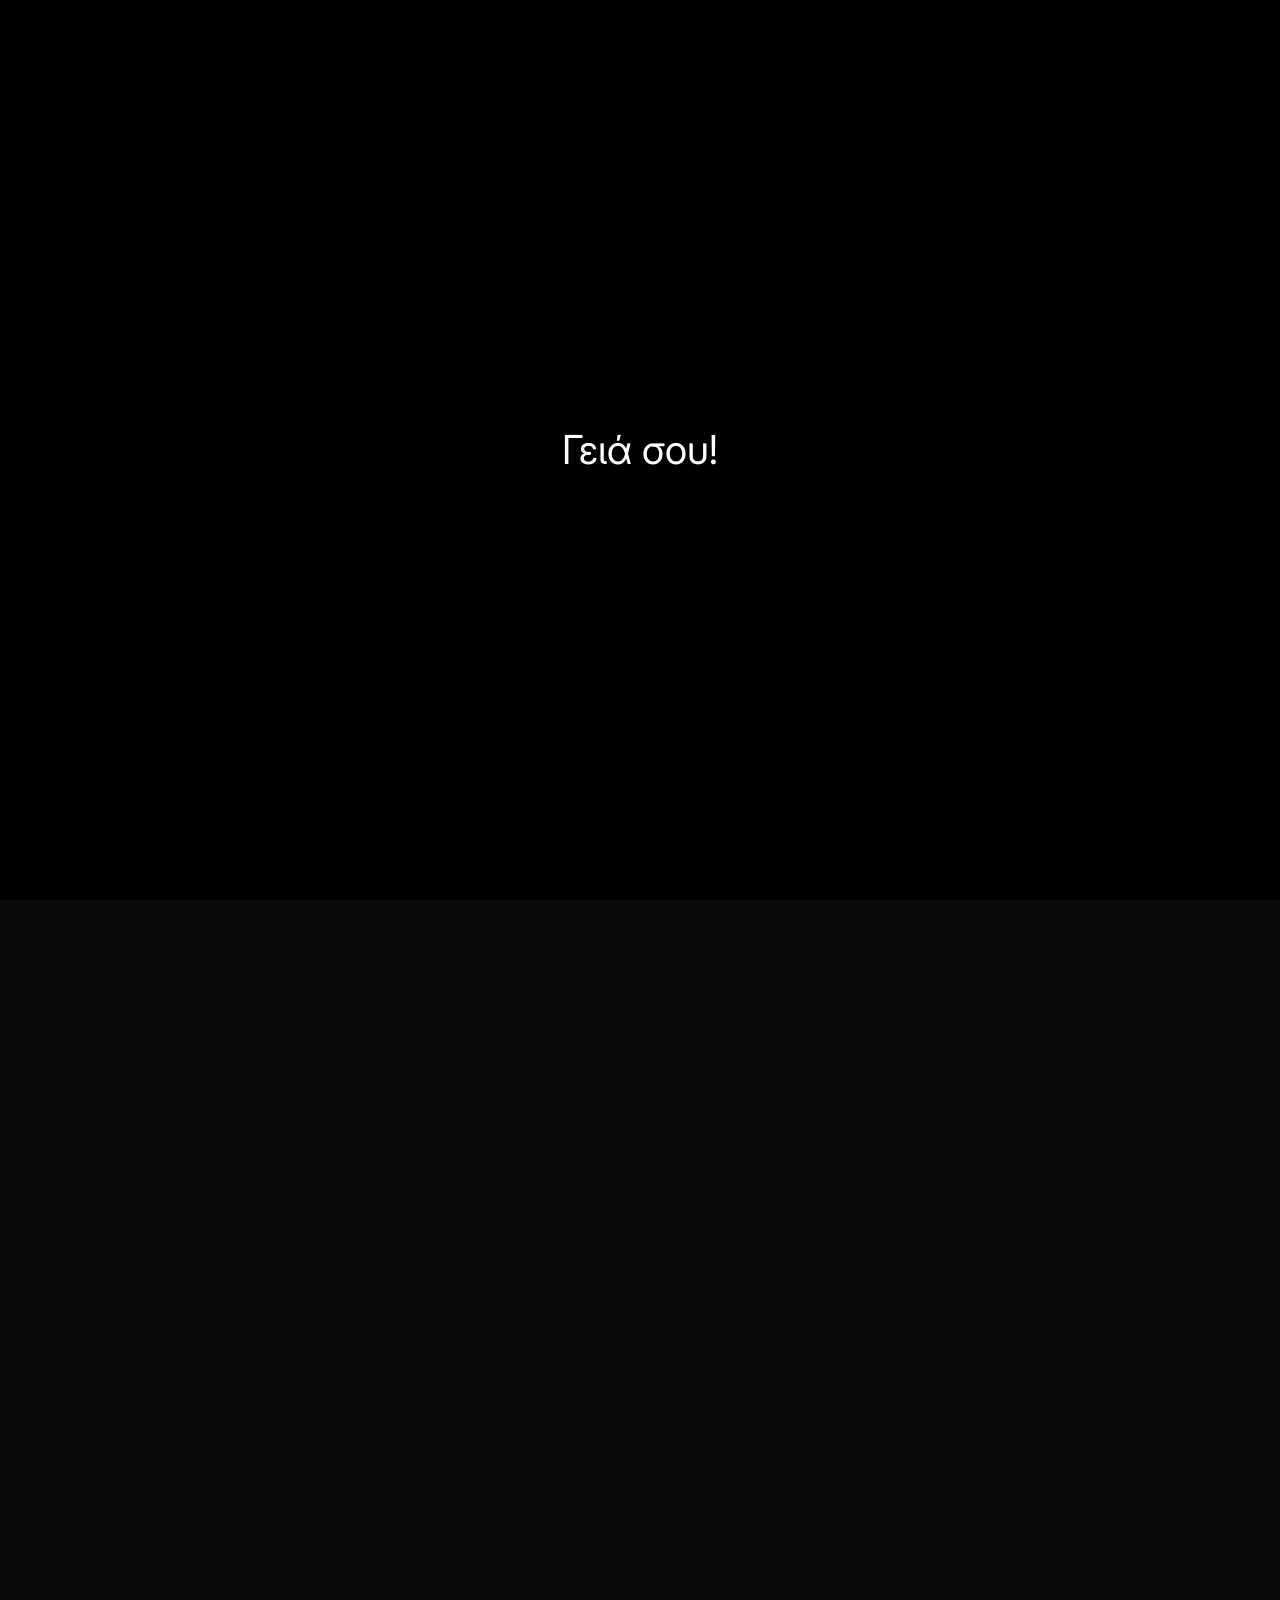
==== commit c2932965: "content: drop the audio player, keep the visualizer Removes the play button, the track name and the " ====
--- a/index.html
+++ b/index.html
@@ -162,7 +162,6 @@
                         <p>A YouTube Music player for Windows, written in Compose Desktop on the JVM. Not a browser wrapper: its own VLC playback engine, local database and two-way library sync. Synced lyrics, a 10-band equalizer, offline downloads, Discord Rich Presence and Listen Together rooms. 33 stars, 56 releases, GPL-3.0.</p>
                         <span class="work-card-tag">Kotlin / Compose Desktop</span>
                         <div class="viz-section">
-                            <span class="viz-label">Now playing &middot; visualizer</span>
                             <div class="equalizer" id="equalizer">
                                 <span class="eq-bar" style="--h:40%;--d:0s;"></span>
                                 <span class="eq-bar" style="--h:40%;--d:0.15s;"></span>
@@ -177,11 +176,8 @@
                                 <span class="eq-bar" style="--h:40%;--d:0.18s;"></span>
                                 <span class="eq-bar" style="--h:40%;--d:0.32s;"></span>
                             </div>
-                            <div class="eq-controls">
-                                <button id="eq-play" class="eq-play-btn" title="Play music">▶</button>
-                                <span id="eq-track-name" class="eq-track-name"></span>
-                            </div>
-                            <a href="https://github.com/Doctordefector/Lyrenne" target="_blank" class="eq-source-link">github.com/Doctordefector/Lyrenne ↗</a>
+                            <a href="https://doctordefector.github.io/Lyrenne/" target="_blank" rel="noopener" class="eq-source-link">lyrenne &middot; download &amp; docs ↗</a>
+                            <a href="https://github.com/Doctordefector/Lyrenne" target="_blank" rel="noopener" class="eq-source-link">github.com/Doctordefector/Lyrenne ↗</a>
                         </div>
                     </div>
                 </div>
@@ -264,7 +260,6 @@
         </footer>
     </div>
 
-    <audio id="eq-audio" crossorigin="anonymous" loop style="display:none;"></audio>
     <script src="script.js"></script>
 </body>
 </html>
--- a/style.css
+++ b/style.css
@@ -303,18 +303,19 @@
 .rec-letter-frame:hover .diss-cta { letter-spacing: 0.28em; }
 
 /* Inline Viz Sections (inside work cards) */
+.viz-label {
+    display: block;
+    font-family: var(--font-heading);
+    font-size: 0.7rem;
+    color: #666;
+    letter-spacing: 0.08em;
+    margin-bottom: 0.75rem;
+}
+
 .viz-section {
     margin-top: 1.25rem;
     padding-top: 1.25rem;
     border-top: 1px solid var(--light-grey);
-}
-.viz-label {
-    display: block;
-    font-family: var(--font-heading);
-    font-size: 0.7rem;
-    color: #666;
-    letter-spacing: 0.08em;
-    margin-bottom: 0.75rem;
 }
 
 /* Dot Grid — 32 customers */
@@ -601,40 +602,6 @@
     from { height: calc(var(--h) * 0.25); }
     to   { height: var(--h); }
 }
-.eq-controls {
-    display: flex;
-    align-items: center;
-    gap: 0.6rem;
-    margin-bottom: 0.6rem;
-}
-.eq-play-btn {
-    background: transparent;
-    border: 1px solid var(--accent-color);
-    color: var(--accent-color);
-    width: 28px;
-    height: 28px;
-    border-radius: 50%;
-    cursor: pointer;
-    font-size: 0.7rem;
-    display: flex;
-    align-items: center;
-    justify-content: center;
-    padding: 0;
-    line-height: 1;
-    transition: background-color 0.2s ease, color 0.2s ease;
-    flex-shrink: 0;
-}
-.eq-play-btn:hover { background-color: var(--accent-color); color: #000; }
-.eq-play-btn.playing { background-color: var(--accent-color); color: #000; }
-.eq-track-name {
-    font-family: var(--font-heading);
-    font-size: 0.65rem;
-    color: #555;
-    letter-spacing: 0.06em;
-    white-space: nowrap;
-    overflow: hidden;
-    text-overflow: ellipsis;
-}
 .eq-source-link {
     display: inline-block;
     font-family: var(--font-heading);
@@ -644,6 +611,8 @@
     transition: color 0.3s ease;
 }
 .eq-source-link:hover { color: var(--accent-color); }
+/* Two links sit on this card now; inline-block would otherwise butt them together. */
+.eq-source-link + .eq-source-link { margin-left: 1.1rem; }
 
 /* --- Contact Display Section --- */
 #contact .large-heading { font-size: 2.5rem; letter-spacing: 0.05em; font-weight: 500; margin-bottom: 1.5rem; }
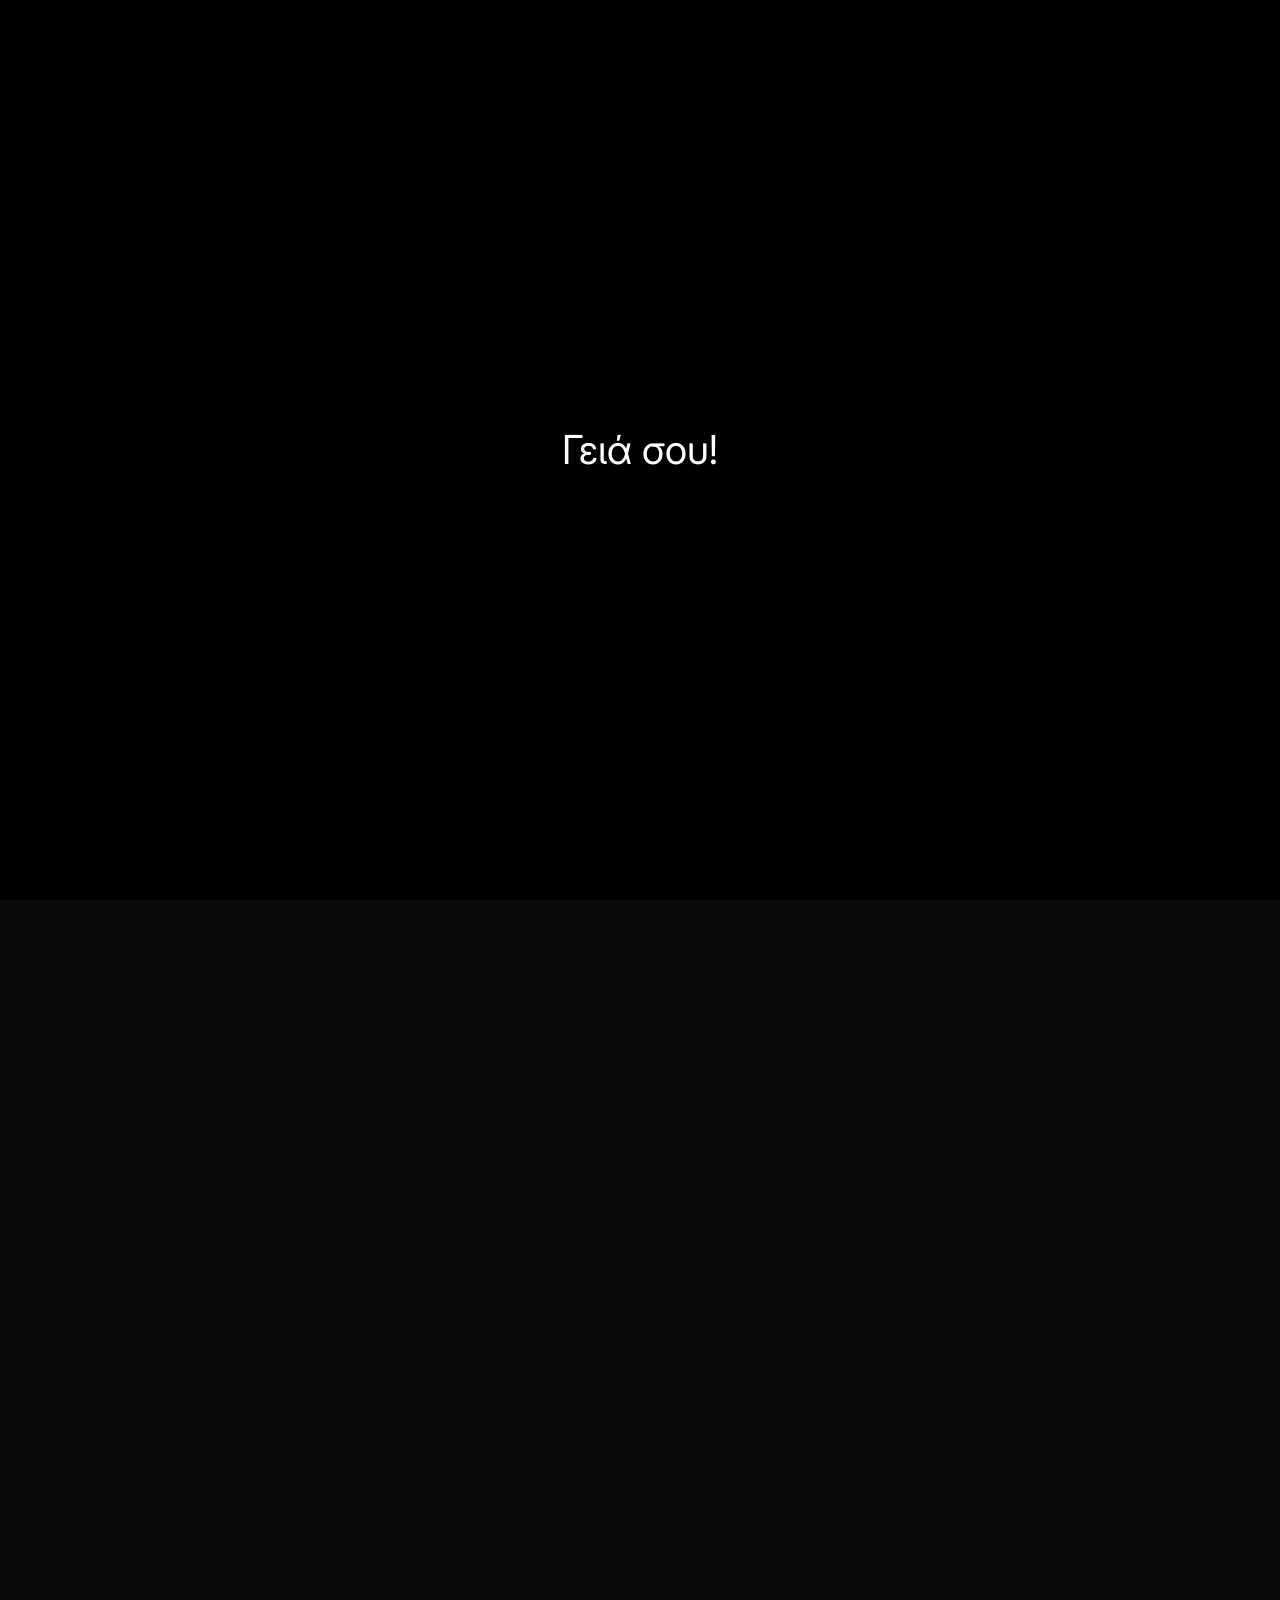
==== commit b7c363f7: "30% Scholarship addition,misc fixes" ====
--- a/index.html
+++ b/index.html
@@ -3,7 +3,12 @@
 <head>
     <meta charset="UTF-8">
     <meta name="viewport" content="width=device-width, initial-scale=1.0">
-    <title>Andrei Chapliuk | Candidate</title>
+    <title>Andrei Chapliuk | Portfolio</title>
+    <meta name="description" content="Andrei Chapliuk — student founder. Commercially sold software, a Future Innovators scholarship for a reusable-battery standard, and published right-to-repair research.">
+    <meta property="og:title" content="Andrei Chapliuk | Portfolio">
+    <meta property="og:description" content="Student founder: sold software commercially, won a Future Innovators scholarship, published right-to-repair research.">
+    <meta property="og:type" content="website">
+    <link rel="icon" href="data:image/svg+xml,%3Csvg xmlns='http://www.w3.org/2000/svg' viewBox='0 0 64 64'%3E%3Crect width='64' height='64' fill='%230a0a0a'/%3E%3Ctext x='32' y='45' font-family='monospace' font-size='38' fill='%23A37C43' text-anchor='middle'%3EA%3C/text%3E%3C/svg%3E">
     <link rel="stylesheet" href="style.css">
     <link rel="preconnect" href="https://fonts.googleapis.com">
     <link rel="preconnect" href="https://fonts.gstatic.com" crossorigin>
@@ -32,7 +37,7 @@
             <!-- HERO SECTION -->
             <section id="hero">
                 <h1 class="scramble-text">Andrei Chapliuk</h1>
-                <p>Student. Creator. Human.</p>
+                <p>Student. Founder. Shipping since 14.</p>
             </section>
 
             <!-- PROJECTS SECTION -->
@@ -50,7 +55,7 @@
                     <div class="projects-list">
                         <a href="#" class="project-item fade-in"><span class="project-number">01</span><h3>Languages</h3><span class="project-desc">I speak English at C2 level and Russian natively, and I'm comfortable collaborating across language barriers.</span></a>
                         <a href="#" class="project-item fade-in"><span class="project-number">02</span><h3>Skills</h3><span class="project-desc">I build things and ship them. I've developed and sold software commercially, built full-stack web tools during a professional internship, and delivered projects end-to-end. Point me at a goal and I'll take it further and faster than expected. I take ownership, move fast, and consistently over-deliver.</span></a>
-                        <a href="#" class="project-item fade-in"><span class="project-number">03</span><h3>Education &amp; Knowledge</h3><span class="project-desc">7 IGCSEs including Maths, Economics, ICT and Global Perspectives. Currently completing three A-Levels (Business, Psychology, and Language) alongside an EPQ. Apolyt&iacute;rion (Cyprus school-leaving certificate): 17.5/20.</span></a>
+                        <a href="#" class="project-item fade-in"><span class="project-number">03</span><h3>Education &amp; Knowledge</h3><span class="project-desc">7 IGCSEs including Maths, Economics, ICT and Global Perspectives. Currently completing three A-Levels (Business, Psychology, and Language) alongside an EPQ. Apolyt&iacute;rion (Cyprus school-leaving certificate): 17.5/20. Recipient of a 30% Future Innovators Scholarship (Immerse Education) for a reusable-battery standard proposal.</span></a>
                     </div>
                 </div>
             </section>
@@ -152,6 +157,22 @@
                                     <span class="diss-mark">&ldquo;</span>
                                     <p class="diss-quote">To what extent is the obstruction of repair done for profit by modern technology firms?</p>
                                     <span class="diss-cta">View PDF &#8599;</span>
+                                </div>
+                            </a>
+                        </div>
+                    </div>
+                    <div class="work-card fade-in">
+                        <span class="work-card-context">Immerse Education &middot; Future Innovators Scholarship Competition, early 2025</span>
+                        <h3>Future Innovators Scholarship</h3>
+                        <p>Awarded a 30% scholarship for my entry: a proposed standard for swappable, reusable battery systems &mdash; interchangeable packs that can be replaced and reused across devices instead of being discarded. Submitted in early 2025, ahead of the mainstream push: EU Regulation 2023/1542 had already mandated end-user replaceable batteries, but the movement has only since caught on. The same interest in repair and reuse later led to my EPQ dissertation.</p>
+                        <span class="work-card-tag">Engineering / Sustainability</span>
+                        <div class="rec-letter">
+                            <span class="rec-letter-label">View certificate</span>
+                            <a href="FISC_Scholarship_Certificate_Andrei_Chapliuk.pdf" target="_blank" class="rec-letter-frame diss-card">
+                                <div class="diss-inner">
+                                    <span class="diss-mark">30%</span>
+                                    <p class="diss-quote">Scholarship-winning entry: a standard for swappable, reusable battery systems</p>
+                                    <span class="diss-cta">View Certificate &#8599;</span>
                                 </div>
                             </a>
                         </div>
@@ -196,7 +217,7 @@
                 <div class="about-layout">
                     <div class="about-text">
                         <h4>About Me</h4>
-                        <blockquote>From 14 I built and sold software to a gaming community. At 17 I spent two months on the business-development team at Triiibe, where I shipped several in-house tools: a social-media analysis tool, a content-branding system, and a full news portal. I then spent eight months with another business-development team under NDA, continuing market research and engineering efficient in-house solutions solo. I'm fluent in English and Russian, study Business, Psychology, and Language at A-Level, and recently published my own dissertation. I'm looking for the next thing to engineer and deploy.</blockquote>
+                        <blockquote>From 14 I built and sold software to a gaming community. At 17 I spent two months on the business-development team at Triiibe, where I shipped several in-house tools: a social-media analysis tool, a content-branding system, and a full news portal. I then spent eight months with another business-development team under NDA, continuing market research and engineering efficient in-house solutions solo. I'm fluent in English and Russian, study Business, Psychology, and Language at A-Level, and recently published my own dissertation. My scholarship-winning entry proposed a standard for swappable, reusable batteries. I'm looking for the next thing to engineer and deploy.</blockquote>
                         <a href="#" class="cta-link">Learn more ↗</a>
                     </div>
                     <div class="about-image-container">
--- a/style.css
+++ b/style.css
@@ -580,6 +580,7 @@
 .work-cards .fade-in:nth-child(3) { transition-delay: 0.3s; }
 .work-cards .fade-in:nth-child(4) { transition-delay: 0.45s; }
 .work-cards .fade-in:nth-child(5) { transition-delay: 0.6s; }
+.work-cards .fade-in:nth-child(6) { transition-delay: 0.75s; }
 
 /* Equalizer — music visualizer */
 .equalizer {
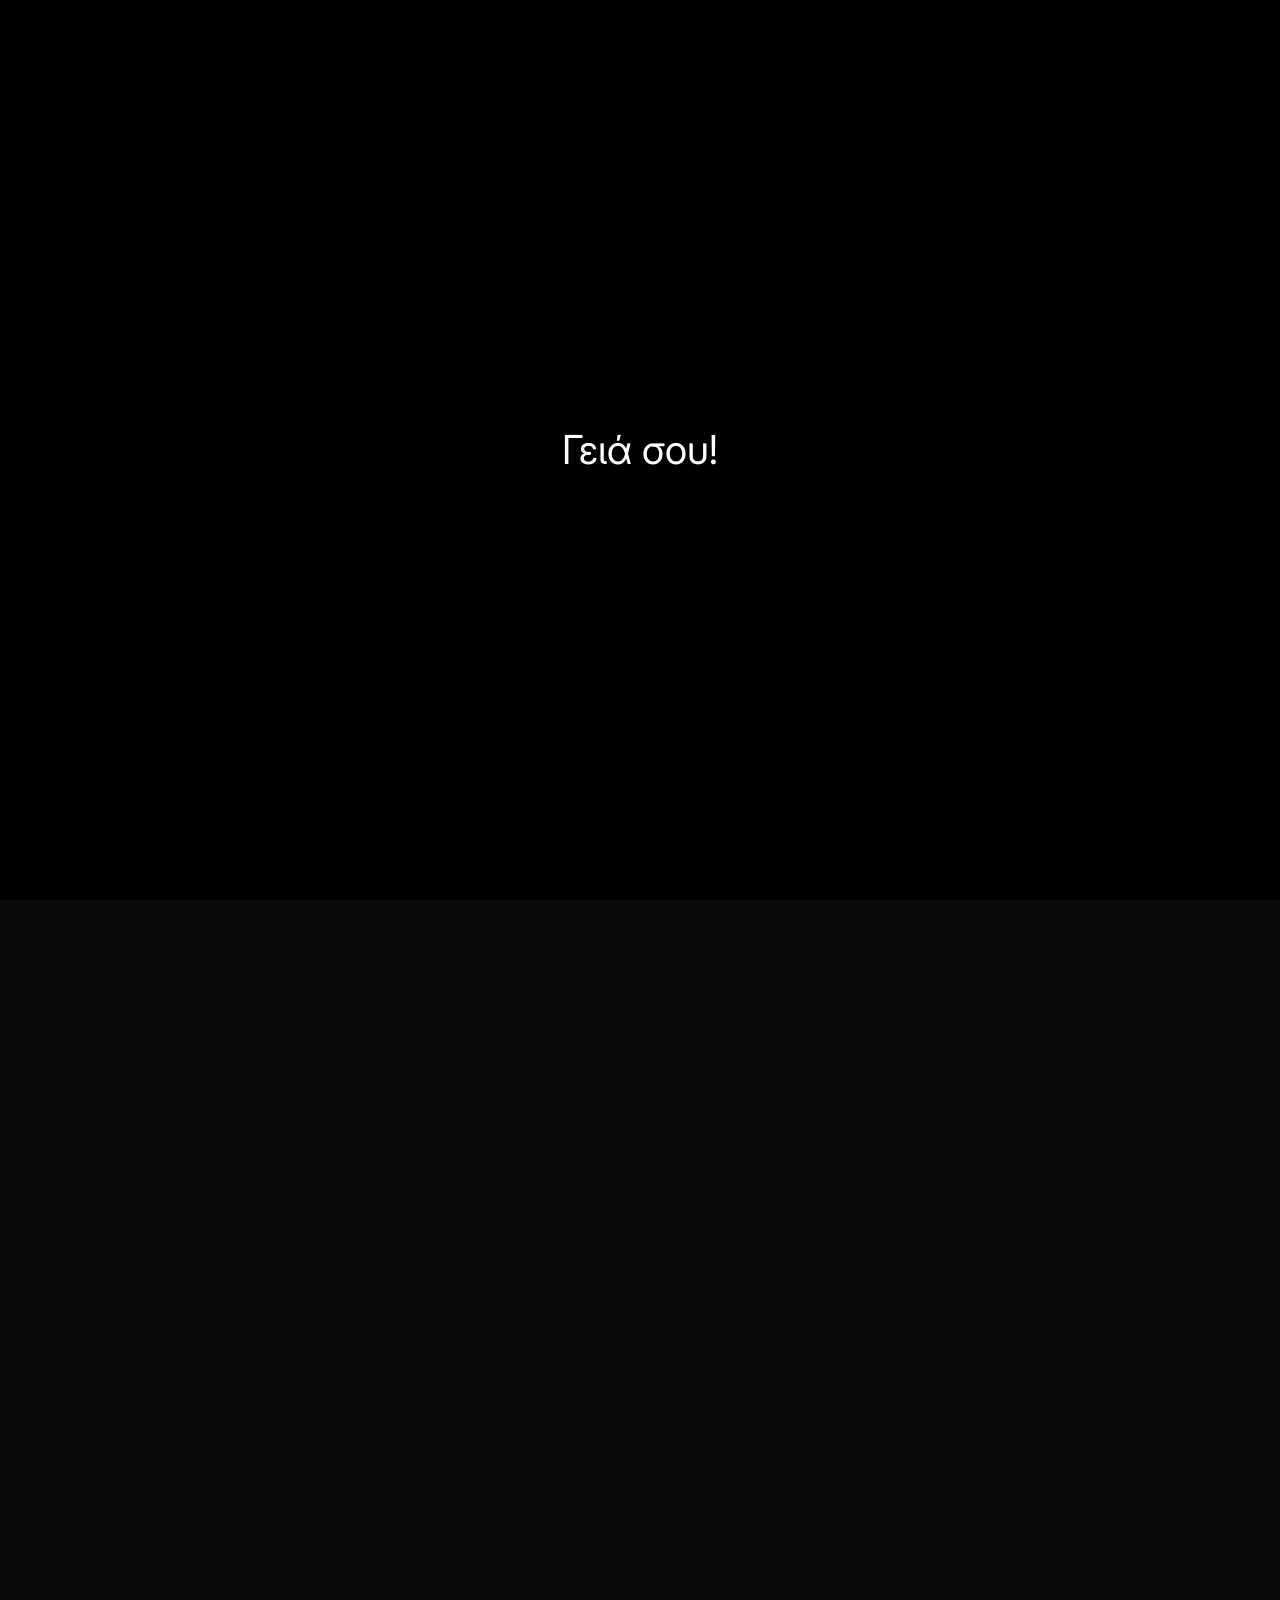
==== commit c92c4327: "malay and writing :D" ====
--- a/index.html
+++ b/index.html
@@ -37,7 +37,7 @@
             <!-- HERO SECTION -->
             <section id="hero">
                 <h1 class="scramble-text">Andrei Chapliuk</h1>
-                <p>Student. Founder. Shipping since 14.</p>
+                <p>Student. Founder. Growing since birth.</p>
             </section>
 
             <!-- PROJECTS SECTION -->
@@ -54,7 +54,7 @@
                     <!-- Right Column: Projects List -->
                     <div class="projects-list">
                         <a href="#" class="project-item fade-in"><span class="project-number">01</span><h3>Languages</h3><span class="project-desc">I speak English at C2 level and Russian natively, and I'm comfortable collaborating across language barriers.</span></a>
-                        <a href="#" class="project-item fade-in"><span class="project-number">02</span><h3>Skills</h3><span class="project-desc">I build things and ship them. I've developed and sold software commercially, built full-stack web tools during a professional internship, and delivered projects end-to-end. Point me at a goal and I'll take it further and faster than expected. I take ownership, move fast, and consistently over-deliver.</span></a>
+                        <a href="#" class="project-item fade-in"><span class="project-number">02</span><h3>Skills</h3><span class="project-desc">I build things and ship them. I've developed and sold software commercially, built full-stack web tools during a professional internship, and delivered projects end-to-end.</span></a>
                         <a href="#" class="project-item fade-in"><span class="project-number">03</span><h3>Education &amp; Knowledge</h3><span class="project-desc">7 IGCSEs including Maths, Economics, ICT and Global Perspectives. Currently completing three A-Levels (Business, Psychology, and Language) alongside an EPQ. Apolyt&iacute;rion (Cyprus school-leaving certificate): 17.5/20. Recipient of a 30% Future Innovators Scholarship (Immerse Education) for a reusable-battery standard proposal.</span></a>
                     </div>
                 </div>
@@ -89,7 +89,7 @@
                     <div class="work-card fade-in">
                         <span class="work-card-context">Independent &middot; Feb 2022–May 2025</span>
                         <h3>Commercial Software</h3>
-                        <p>Developed and sold software tools targeting the Star Citizen gaming community, the most crowdfunded game in history ($1B+ raised). Built, priced, distributed and supported entirely solo at age 17. Reached 32 concurrent paying subscribers across three pricing tiers (&euro;20/&euro;30/&euro;60 per month) through organic community growth with zero marketing budget.</p>
+                        <p>Developed and sold software tools targeting the Star Citizen gaming community, the most crowdfunded game in history ($1B+ raised). Built, priced, distributed and supported entirely solo at age 15. Reached 32 concurrent paying subscribers across three pricing tiers within 2 months of launch (&euro;20/&euro;30/&euro;60 per month) through organic community growth with zero marketing budget.</p>
                         <span class="work-card-tag">Systems Programming / Entrepreneurship</span>
 
                         <!-- Customers visual: 32 dots -->
@@ -110,7 +110,7 @@
 
                         <!-- Revenue visual: fill bar -->
                         <div class="viz-section">
-                            <span class="viz-label">&euro;500+ revenue within 2 months of launching</span>
+                            <span class="viz-label">&euro;700+ of passive revenue within 2 months of launching</span>
                             <div class="revenue-bar">
                                 <div class="revenue-fill" style="--target-width: 100%;">
                                     <span class="revenue-tier" style="flex: 20;">&euro;20</span>
@@ -148,7 +148,7 @@
                     <div class="work-card fade-in">
                         <span class="work-card-context">Academic &middot; A-Level EPQ, 2025/2026</span>
                         <h3>Dissertation &amp; Research Paper</h3>
-                        <p>Extended research project exploring the modern-day right to repair, its reasons and consequences. Independent academic writing, methodology design, and critical analysis. Published as part of the A-Level Extended Project Qualification.</p>
+                        <p>Extended research project exploring the modern-day right to repair, its reasons and consequences. Independent academic writing, methodology design, and critical analysis. Published as part of the A-Level Extended Project Qualification on which I recived an official grade of 23/28 .</p>
                         <span class="work-card-tag">Research / Academic Writing</span>
                         <div class="rec-letter">
                             <span class="rec-letter-label">Read the full paper</span>
@@ -180,7 +180,7 @@
                     <div class="work-card fade-in">
                         <span class="work-card-context">Open source &middot; 2026</span>
                         <h3>Lyrenne</h3>
-                        <p>A YouTube Music player for Windows, written in Compose Desktop on the JVM. Not a browser wrapper: its own VLC playback engine, local database and two-way library sync. Synced lyrics, a 10-band equalizer, offline downloads, Discord Rich Presence and Listen Together rooms. 33 stars, 56 releases, GPL-3.0.</p>
+                        <p>A YouTube Music player for Windows, written in Compose Desktop on the JVM. Not a browser wrapper, its own VLC playback engine, local database and two-way library sync. Synced lyrics, a 10-band equalizer, offline downloads, Discord Rich Presence and Listen Together rooms. 33 stars, 56 releases, GPL-3.0.</p>
                         <span class="work-card-tag">Kotlin / Compose Desktop</span>
                         <div class="viz-section">
                             <div class="equalizer" id="equalizer">
@@ -217,7 +217,7 @@
                 <div class="about-layout">
                     <div class="about-text">
                         <h4>About Me</h4>
-                        <blockquote>From 14 I built and sold software to a gaming community. At 17 I spent two months on the business-development team at Triiibe, where I shipped several in-house tools: a social-media analysis tool, a content-branding system, and a full news portal. I then spent eight months with another business-development team under NDA, continuing market research and engineering efficient in-house solutions solo. I'm fluent in English and Russian, study Business, Psychology, and Language at A-Level, and recently published my own dissertation. My scholarship-winning entry proposed a standard for swappable, reusable batteries. I'm looking for the next thing to engineer and deploy.</blockquote>
+                        <blockquote>Since I was 14 I had taken a practical interest in building software and tools that personally intersted me and distributing them and selling them. At 17 I spent two months on the business-development team at Triiibe, where I shipped several in house tools: a social-media analysis tool, a content-branding system, and a full news portal. I then spent eight months with another business development team under NDA, continuing market research and engineering efficient in house solutions focusing on business expansion and recognition in different countries such as Brazil and Argentina. I'm fluent in English and Russian, study Business, Psychology, and Language at A-Level, and recently published my own dissertation. My scholarship-winning entry proposed a standard for swappable, reusable batteries. I'm looking for the next thing to collaborate on and share with the world.</blockquote>
                         <a href="#" class="cta-link">Learn more ↗</a>
                     </div>
                     <div class="about-image-container">
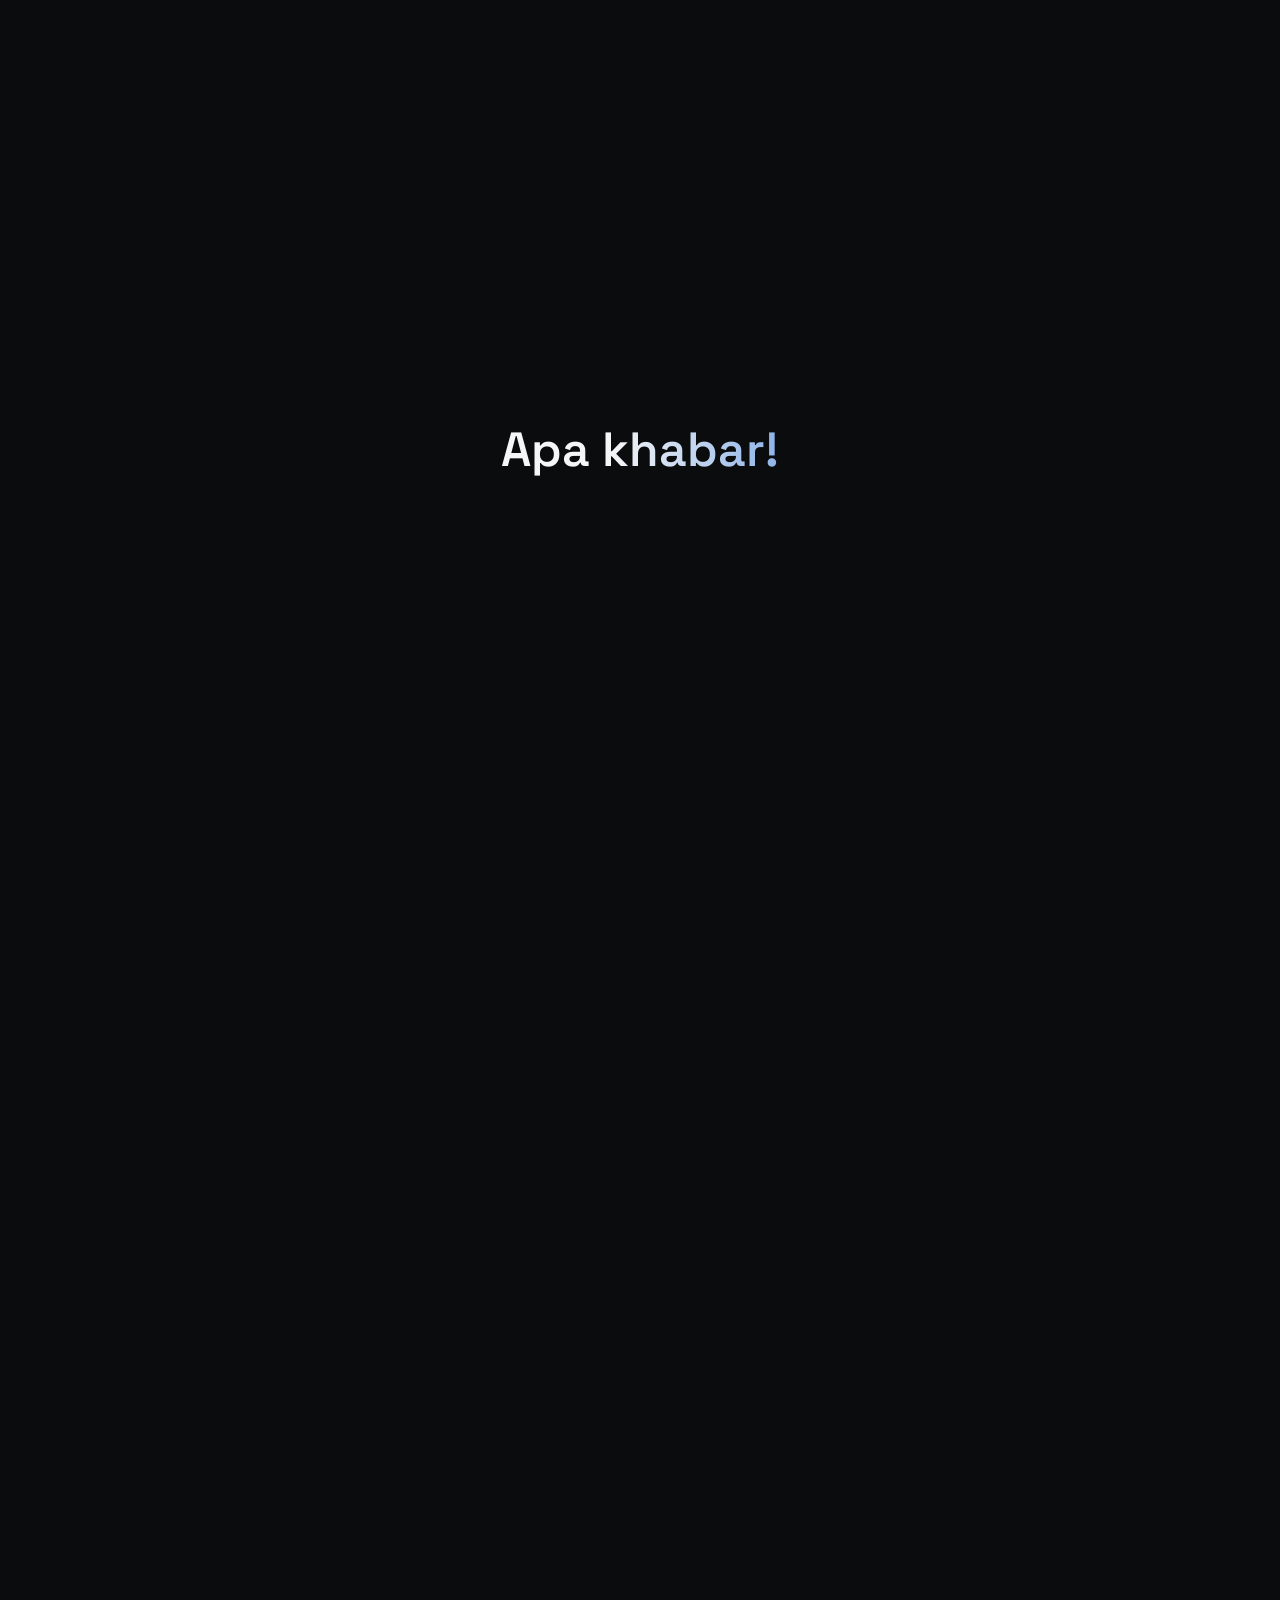
==== commit 5019c2b0: "Refresh portfolio from GitHub, calmer palette, rebuilt billiards - Content: Lyrenne (desktop, iPad, " ====
--- a/index.html
+++ b/index.html
@@ -4,253 +4,384 @@
     <meta charset="UTF-8">
     <meta name="viewport" content="width=device-width, initial-scale=1.0">
     <title>Andrei Chapliuk | Portfolio</title>
-    <meta name="description" content="Andrei Chapliuk — student founder. Commercially sold software, a Future Innovators scholarship for a reusable-battery standard, and published right-to-repair research.">
+    <meta name="description" content="Andrei Chapliuk: student and freelance developer in Cyprus. Lyrenne (open-source YouTube Music player), Hanko, game patches and full-stack TypeScript work.">
     <meta property="og:title" content="Andrei Chapliuk | Portfolio">
-    <meta property="og:description" content="Student founder: sold software commercially, won a Future Innovators scholarship, published right-to-repair research.">
+    <meta property="og:description" content="Student and freelance developer. Lyrenne, Hanko, game patches, full-stack TypeScript.">
     <meta property="og:type" content="website">
-    <link rel="icon" href="data:image/svg+xml,%3Csvg xmlns='http://www.w3.org/2000/svg' viewBox='0 0 64 64'%3E%3Crect width='64' height='64' fill='%230a0a0a'/%3E%3Ctext x='32' y='45' font-family='monospace' font-size='38' fill='%23A37C43' text-anchor='middle'%3EA%3C/text%3E%3C/svg%3E">
-    <link rel="stylesheet" href="style.css">
+    <link rel="icon" href="data:image/svg+xml,%3Csvg xmlns='http://www.w3.org/2000/svg' viewBox='0 0 64 64'%3E%3Crect width='64' height='64' rx='14' fill='%230b0c0e'/%3E%3Ctext x='32' y='45' font-family='monospace' font-size='38' fill='%238FB3E8' text-anchor='middle'%3EA%3C/text%3E%3C/svg%3E">
     <link rel="preconnect" href="https://fonts.googleapis.com">
     <link rel="preconnect" href="https://fonts.gstatic.com" crossorigin>
-    <link href="https://fonts.googleapis.com/css2?family=Space+Mono:wght@400;700&family=Inter:wght@400;500&display=swap" rel="stylesheet">
+    <link href="https://fonts.googleapis.com/css2?family=Space+Grotesk:wght@500;600;700&family=Space+Mono:wght@400;700&family=Inter:wght@400;500;600&display=swap" rel="stylesheet">
+    <link rel="stylesheet" href="style.css?v=4">
 </head>
 <body>
 
-    <!-- PRELOADER SECTION -->
     <div id="preloader">
         <div id="language-hello">Hello!</div>
     </div>
 
-    <!-- MAIN CONTENT WRAPPER -->
     <div id="main-content">
         <header class="sticky-nav">
             <nav>
                 <a href="#hero">Home</a>
-                <a href="#projects">Skillset</a>
-                <a href="#work">Projects</a>
+                <a href="#skills">Skills</a>
+                <a href="#work">Work</a>
                 <a href="#about-me">About</a>
                 <a href="#contact">Contact</a>
             </nav>
         </header>
 
         <main>
-            <!-- HERO SECTION -->
+            <!-- HERO -->
             <section id="hero">
+                <div class="hero-glow" aria-hidden="true"><span></span><span></span><span></span></div>
+                <span class="status-pill"><span class="status-dot"></span>Freelancing &middot; currently under contract</span>
                 <h1 class="scramble-text">Andrei Chapliuk</h1>
-                <p>Student. Founder. Growing since birth.</p>
-            </section>
-
-            <!-- PROJECTS SECTION -->
-            <section id="projects">
-                <h2>Skillset and Highlights</h2>
-                <div class="projects-layout">
-                    <!-- Left Column: Timeline Graphic -->
-                    <div class="timeline-graphic fade-in">
-                        <div class="line"></div>
-                        <div class="branch"><div class="node"></div></div>
-                        <div class="branch"><div class="node"></div></div>
-                        <div class="branch"><div class="node"></div></div>
-                    </div>
-                    <!-- Right Column: Projects List -->
-                    <div class="projects-list">
-                        <a href="#" class="project-item fade-in"><span class="project-number">01</span><h3>Languages</h3><span class="project-desc">I speak English at C2 level and Russian natively, and I'm comfortable collaborating across language barriers.</span></a>
-                        <a href="#" class="project-item fade-in"><span class="project-number">02</span><h3>Skills</h3><span class="project-desc">I build things and ship them. I've developed and sold software commercially, built full-stack web tools during a professional internship, and delivered projects end-to-end.</span></a>
-                        <a href="#" class="project-item fade-in"><span class="project-number">03</span><h3>Education &amp; Knowledge</h3><span class="project-desc">7 IGCSEs including Maths, Economics, ICT and Global Perspectives. Currently completing three A-Levels (Business, Psychology, and Language) alongside an EPQ. Apolyt&iacute;rion (Cyprus school-leaving certificate): 17.5/20. Recipient of a 30% Future Innovators Scholarship (Immerse Education) for a reusable-battery standard proposal.</span></a>
-                    </div>
-                </div>
-            </section>
-
-            <!-- "CURRENTLY WORKING AT" SECTION -->
-            <section id="work-feature" class="fade-in">
-                <h2>Currently Working At</h2>
-                <div class="lux-frame">
-                    <div class="lux-frame-content">
-                        Open to internships, part-time roles, and early-stage startup projects. Based in Cyprus, available remotely.
-                    </div>
-                </div>
-            </section>
-
-            <!-- PROJECTS / WORK SECTION -->
-            <section id="work" class="fade-in">
-                <h2>Projects &amp; Work</h2>
-                <div class="work-cards">
-                    <div class="work-card fade-in">
-                        <span class="work-card-context">Triiibe / STARTRIBE LTD &middot; Internship, 2025</span>
+                <p class="hero-tagline">Student, Freelancer.</p>
+                <div class="hero-ctas">
+                    <a href="#work" class="btn btn--primary">See my work</a>
+                    <a href="https://github.com/Doctordefector" target="_blank" rel="noopener" class="btn btn--ghost">GitHub &#8599;</a>
+                </div>
+            </section>
+
+            <!-- STATS -->
+            <section id="stats" class="fade-in" aria-label="Highlights in numbers">
+                <div class="stat"><span class="stat-num" data-count="56">56</span><span class="stat-label">GitHub stars on Lyrenne</span></div>
+                <div class="stat"><span class="stat-num" data-count="4200" data-suffix="+">4200+</span><span class="stat-label">release downloads</span></div>
+                <div class="stat"><span class="stat-num" data-count="87">87</span><span class="stat-label">Lyrenne releases</span></div>
+                <div class="stat"><span class="stat-num" data-count="32">32</span><span class="stat-label">paying customers at 15</span></div>
+            </section>
+
+            <!-- SKILLS -->
+            <section id="skills">
+                <span class="eyebrow">01 &middot; Skills</span>
+                <h2>Skills and education</h2>
+                <div class="skill-grid">
+                    <div class="skill-card fade-in">
+                        <span class="skill-icon" aria-hidden="true">&lt;/&gt;</span>
+                        <h3>Engineering</h3>
+                        <p>I've built and sold software, shipped open-source apps with thousands of downloads, and worked on production web platforms as a freelancer.</p>
+                        <div class="chips">
+                            <span class="chip" style="--c:#A97BFF">Kotlin</span>
+                            <span class="chip" style="--c:#3178C6">TypeScript</span>
+                            <span class="chip" style="--c:#3572A5">Python</span>
+                            <span class="chip" style="--c:#F05138">Swift</span>
+                            <span class="chip" style="--c:#f34b7d">C / C++</span>
+                            <span class="chip" style="--c:#178600">C#</span>
+                        </div>
+                    </div>
+                    <div class="skill-card fade-in">
+                        <span class="skill-icon" aria-hidden="true">Aa</span>
+                        <h3>Languages</h3>
+                        <p>English at C2 level and native Russian. I'm comfortable working with teams across languages.</p>
+                        <div class="chips">
+                            <span class="chip" style="--c:#8FB3E8">English &middot; C2</span>
+                            <span class="chip" style="--c:#8FB3E8">Russian &middot; native</span>
+                        </div>
+                    </div>
+                    <div class="skill-card fade-in">
+                        <span class="skill-icon" aria-hidden="true">&#9733;</span>
+                        <h3>Education</h3>
+                        <p>7 IGCSEs including Maths, Economics, ICT and Global Perspectives. Studying A-Levels in Business, Psychology and Language, plus an EPQ. Apolyt&iacute;rion (Cyprus school-leaving certificate): 17.5/20.</p>
+                        <div class="chips">
+                            <span class="chip" style="--c:#8CC7B5">30% Future Innovators Scholarship</span>
+                        </div>
+                    </div>
+                </div>
+            </section>
+
+            <!-- NOW -->
+            <section id="now" class="fade-in">
+                <span class="eyebrow">02 &middot; Now</span>
+                <div class="now-card">
+                    <span class="status-dot"></span>
+                    <div>
+                        <h2>Freelance developer, under contract</h2>
+                        <p>I'm working on a full-stack TypeScript platform under NDA, alongside my A-Levels and Hanko. I'm not taking on new work right now.</p>
+                    </div>
+                </div>
+            </section>
+
+            <!-- WORK -->
+            <section id="work">
+                <span class="eyebrow">03 &middot; Work</span>
+                <h2>Projects and work</h2>
+
+                <div class="work-grid">
+
+                    <!-- LYRENNE -->
+                    <article class="card card--feature fade-in">
+                        <div class="card-body">
+                            <span class="card-context">Open source &middot; 2026 &middot; GPL-3.0</span>
+                            <h3>Lyrenne</h3>
+                            <p>A free YouTube Music player for Windows and Linux, written in Compose Desktop on the JVM. It has its own VLC playback engine, a local database and two-way library sync, not a browser wrapper. Synced lyrics, a 10-band equalizer, offline downloads, Discord Rich Presence and Listen Together rooms.</p>
+                            <ul class="sub-list">
+                                <li><strong>iPad:</strong> a SwiftUI and AVPlayer port with its own InnerTube client, offline downloads and a hand-rolled protobuf Listen Together client.</li>
+                                <li><strong>Steam Deck:</strong> a Decky Loader plugin that controls a headless Lyrenne build over localhost from the Game Mode menu. About 250&nbsp;MB of RAM while playing.</li>
+                                <li>Distributed through GitHub Releases, Scoop and winget.</li>
+                            </ul>
+                            <div class="chips">
+                                <span class="chip" style="--c:#A97BFF">Kotlin</span>
+                                <span class="chip" style="--c:#F05138">Swift</span>
+                                <span class="chip" style="--c:#3178C6">TypeScript</span>
+                            </div>
+                        </div>
+                        <div class="card-visual">
+                            <div class="player">
+                                <div class="player-head">
+                                    <span class="player-art" aria-hidden="true"></span>
+                                    <div class="player-meta">
+                                        <span class="player-title">Now playing</span>
+                                        <span class="player-sub">Lyrenne v2.20</span>
+                                    </div>
+                                </div>
+                                <div class="equalizer" aria-hidden="true">
+                                    <span class="eq-bar" style="--h:55%;--d:0s;"></span>
+                                    <span class="eq-bar" style="--h:80%;--d:0.15s;"></span>
+                                    <span class="eq-bar" style="--h:65%;--d:0.3s;"></span>
+                                    <span class="eq-bar" style="--h:95%;--d:0.1s;"></span>
+                                    <span class="eq-bar" style="--h:70%;--d:0.25s;"></span>
+                                    <span class="eq-bar" style="--h:85%;--d:0.05s;"></span>
+                                    <span class="eq-bar" style="--h:60%;--d:0.2s;"></span>
+                                    <span class="eq-bar" style="--h:90%;--d:0.35s;"></span>
+                                    <span class="eq-bar" style="--h:50%;--d:0.12s;"></span>
+                                    <span class="eq-bar" style="--h:75%;--d:0.28s;"></span>
+                                    <span class="eq-bar" style="--h:65%;--d:0.18s;"></span>
+                                    <span class="eq-bar" style="--h:45%;--d:0.32s;"></span>
+                                </div>
+                                <div class="mini-stats">
+                                    <span><b>56</b>stars</span>
+                                    <span><b>87</b>releases</span>
+                                    <span><b>4.2k+</b>downloads</span>
+                                </div>
+                            </div>
+                            <div class="link-row">
+                                <a href="https://doctordefector.github.io/Lyrenne/" target="_blank" rel="noopener">Website &#8599;</a>
+                                <a href="https://github.com/Doctordefector/Lyrenne" target="_blank" rel="noopener">Desktop &#8599;</a>
+                                <a href="https://github.com/Doctordefector/Lyrenne-iPad" target="_blank" rel="noopener">iPad &#8599;</a>
+                                <a href="https://github.com/Doctordefector/Lyrenne-Decky" target="_blank" rel="noopener">Steam Deck &#8599;</a>
+                            </div>
+                        </div>
+                    </article>
+
+                    <!-- HANKO -->
+                    <article class="card card--feature card--flip fade-in">
+                        <div class="card-body">
+                            <span class="card-context">Student company &middot; Junior Achievement Cyprus &middot; 2026/27</span>
+                            <h3>Hanko <span class="jp">判子</span></h3>
+                            <p>A bag charm with a swappable cap and an NFC chip inside. Two people tap phones and swap profile cards instead of social handles. Each meeting adds to a shared history, and socials only unlock when both people agree. There's no app to install and no location tracking.</p>
+                            <p>I built the product: the web app the charm opens, the card designer, the admin and charm-minting tools, and the 3D models for the printed parts.</p>
+                            <ul class="sub-list">
+                                <li>Node 22 with zero dependencies (built-in <code>node:sqlite</code>), web push, deployed on Render.</li>
+                                <li>Automated QA that screenshots every page on 7 phone sizes, a contrast checker, and a simulated playtest of a whole school.</li>
+                                <li>Blender pipeline for product renders and printable STLs.</li>
+                            </ul>
+                            <div class="chips">
+                                <span class="chip" style="--c:#f1e05a">JavaScript</span>
+                                <span class="chip" style="--c:#3572A5">Python</span>
+                                <span class="chip" style="--c:#8CC7B5">NFC</span>
+                                <span class="chip" style="--c:#e87d0d">Blender</span>
+                            </div>
+                        </div>
+                        <div class="card-visual">
+                            <div class="tap-demo" aria-hidden="true">
+                                <div class="tap-phone tap-phone--a"><span class="tap-seal">A</span><span class="tap-line"></span><span class="tap-line short"></span></div>
+                                <div class="tap-ripple"><span></span><span></span><span></span></div>
+                                <div class="tap-phone tap-phone--b"><span class="tap-seal">K</span><span class="tap-line"></span><span class="tap-line short"></span></div>
+                            </div>
+                            <span class="visual-caption">Tap to swap cards</span>
+                        </div>
+                    </article>
+
+                    <!-- COMMERCIAL SOFTWARE -->
+                    <article class="card card--feature fade-in">
+                        <div class="card-body">
+                            <span class="card-context">Independent &middot; Feb 2022 to May 2025</span>
+                            <h3>Commercial Software</h3>
+                            <p>I built and sold software tools for the Star Citizen community, starting at 15. I handled the building, pricing, distribution and support myself. Within two months of launch it had 32 concurrent paying subscribers across three monthly tiers (&euro;20, &euro;30 and &euro;60), with no marketing budget.</p>
+                            <div class="viz-section">
+                                <span class="viz-label">32 concurrent paying customers at peak</span>
+                                <div class="dot-grid" id="dot-grid" aria-label="22 on the 60 euro tier, 8 on the 30 euro tier, 2 on the 20 euro tier"></div>
+                                <div class="dot-legend">
+                                    <span><i class="dot-swatch dot--60"></i>&euro;60 &times; 22</span>
+                                    <span><i class="dot-swatch dot--30"></i>&euro;30 &times; 8</span>
+                                    <span><i class="dot-swatch dot--20"></i>&euro;20 &times; 2</span>
+                                </div>
+                            </div>
+                            <div class="viz-section">
+                                <span class="viz-label">&euro;700+ revenue in the first 2 months</span>
+                                <div class="revenue-bar"><div class="revenue-fill"><span style="flex:20"></span><span style="flex:30"></span><span style="flex:60"></span></div></div>
+                            </div>
+                            <div class="chips">
+                                <span class="chip" style="--c:#f34b7d">Systems programming</span>
+                                <span class="chip" style="--c:#8FB3E8">Sales and support</span>
+                            </div>
+                        </div>
+                        <div class="card-visual">
+                            <div class="video-frame">
+                                <iframe src="https://www.youtube.com/embed/0udaaO09zwg" title="RINGS: A Documentary on Star Citizen's Cheating Underworld" loading="lazy" frameborder="0" allow="accelerometer; clipboard-write; encrypted-media; gyroscope; picture-in-picture" allowfullscreen></iframe>
+                            </div>
+                            <span class="visual-caption">Featured in <em>RINGS</em>, a third-party documentary by Avenger_One (56k+ views)</span>
+                        </div>
+                    </article>
+
+                    <!-- NDA -->
+                    <article class="card fade-in">
+                        <span class="card-context">Freelance contract &middot; 2026 &middot; NDA</span>
+                        <h3>Admin Platform</h3>
+                        <p>Front-end and admin panel work on a production TypeScript monorepo. The details are under NDA, so here is the stack.</p>
+                        <dl class="spec">
+                            <dt>Repo</dt><dd>pnpm workspaces: api, web, shared</dd>
+                            <dt>API</dt><dd>NestJS, Prisma, PostgreSQL 16, Redis, JWT</dd>
+                            <dt>Web</dt><dd>React, Redux Toolkit, React Router, Vite, Tailwind</dd>
+                            <dt>Other</dt><dd>i18next, PixiJS, ExcelJS</dd>
+                            <dt>Ops</dt><dd>Docker Compose, Vitest, ESLint, Prettier</dd>
+                        </dl>
+                    </article>
+
+                    <!-- REVERSE ENGINEERING -->
+                    <article class="card fade-in">
+                        <span class="card-context">Open source &middot; 2026</span>
+                        <h3>Game patches and reverse engineering</h3>
+                        <ul class="proj-list">
+                            <li>
+                                <a href="https://github.com/Doctordefector/weekendwarrior60fpspatch" target="_blank" rel="noopener">Weekend Warriors 60fps patch &#8599;</a>
+                                <span>Splits the game's 15Hz logic from rendering so it runs at 60fps without speeding up. Built by transforming the decompiled ActionScript, shipped as a binary diff with a one-click installer.</span>
+                            </li>
+                            <li>
+                                <a href="https://github.com/Doctordefector/mdickie-facemod" target="_blank" rel="noopener">MDickie FaceMod &#8599;</a>
+                                <span>Puts your friends' faces, names and dialogue into four MDickie games by rewriting their SWF assets. Runs fully offline.</span>
+                            </li>
+                            <li>
+                                <a href="https://github.com/Doctordefector/Native-NX" target="_blank" rel="noopener">NX Recomp Hub &#8599;</a>
+                                <span>One launcher for static recompilation of Switch games (ARM64 and A32 to C, NVN to Vulkan), including a 32-bit front end for a Pikmin 3 port.</span>
+                            </li>
+                            <li>
+                                <a href="https://github.com/Doctordefector/Madeira" target="_blank" rel="noopener">Madeira &#8599;</a>
+                                <span>Contributions to running x86-64 Windows games on iOS via FEX-Emu, Wine and DXMT.</span>
+                            </li>
+                        </ul>
+                        <div class="chips">
+                            <span class="chip" style="--c:#3572A5">Python</span>
+                            <span class="chip" style="--c:#555555">C</span>
+                        </div>
+                    </article>
+
+                    <!-- TRIIIBE -->
+                    <article class="card fade-in">
+                        <span class="card-context">Triiibe / STARTRIBE LTD &middot; Internship, 2025</span>
                         <h3>Social Media Analysis Tool</h3>
-                        <p>Built a tool that automatically analyses and processes video content from social platforms. Developed as part of a business-development role alongside a content-branding system and a news portal.</p>
-                        <span class="work-card-tag">Python / Automation / BizDev</span>
-                        <div class="rec-letter">
-                            <span class="rec-letter-label">Letter of Recommendation</span>
-                            <div class="rec-letter-frame">
-                                <img src="Letter of Recommendation_Andrey Chapliuk.png" alt="Letter of Recommendation, Andrei Chapliuk">
-                            </div>
-                        </div>
-                    </div>
-                    <div class="work-card fade-in">
-                        <span class="work-card-context">Independent &middot; Feb 2022–May 2025</span>
-                        <h3>Commercial Software</h3>
-                        <p>Developed and sold software tools targeting the Star Citizen gaming community, the most crowdfunded game in history ($1B+ raised). Built, priced, distributed and supported entirely solo at age 15. Reached 32 concurrent paying subscribers across three pricing tiers within 2 months of launch (&euro;20/&euro;30/&euro;60 per month) through organic community growth with zero marketing budget.</p>
-                        <span class="work-card-tag">Systems Programming / Entrepreneurship</span>
-
-                        <!-- Customers visual: 32 dots -->
-                        <div class="viz-section">
-                            <span class="viz-label">32 concurrent paying customers at peak</span>
-                            <div class="dot-grid" aria-label="32 concurrent paying customers at peak">
-                                <span class="dot dot--60" data-tier="€60"></span><span class="dot dot--60" data-tier="€60"></span><span class="dot dot--60" data-tier="€60"></span><span class="dot dot--60" data-tier="€60"></span><span class="dot dot--60" data-tier="€60"></span><span class="dot dot--60" data-tier="€60"></span><span class="dot dot--60" data-tier="€60"></span><span class="dot dot--60" data-tier="€60"></span>
-                                <span class="dot dot--60" data-tier="€60"></span><span class="dot dot--60" data-tier="€60"></span><span class="dot dot--60" data-tier="€60"></span><span class="dot dot--60" data-tier="€60"></span><span class="dot dot--60" data-tier="€60"></span><span class="dot dot--60" data-tier="€60"></span><span class="dot dot--60" data-tier="€60"></span><span class="dot dot--60" data-tier="€60"></span>
-                                <span class="dot dot--60" data-tier="€60"></span><span class="dot dot--60" data-tier="€60"></span><span class="dot dot--60" data-tier="€60"></span><span class="dot dot--60" data-tier="€60"></span><span class="dot dot--60" data-tier="€60"></span><span class="dot dot--60" data-tier="€60"></span><span class="dot dot--30" data-tier="€30"></span><span class="dot dot--30" data-tier="€30"></span>
-                                <span class="dot dot--30" data-tier="€30"></span><span class="dot dot--30" data-tier="€30"></span><span class="dot dot--30" data-tier="€30"></span><span class="dot dot--30" data-tier="€30"></span><span class="dot dot--30" data-tier="€30"></span><span class="dot dot--30" data-tier="€30"></span><span class="dot dot--20" data-tier="€20"></span><span class="dot dot--20" data-tier="€20"></span>
-                            </div>
-                            <div class="dot-legend">
-                                <span class="dot-legend-item"><span class="dot-swatch dot-swatch--60"></span>&euro;60 &times; 22</span>
-                                <span class="dot-legend-item"><span class="dot-swatch dot-swatch--30"></span>&euro;30 &times; 8</span>
-                                <span class="dot-legend-item"><span class="dot-swatch dot-swatch--20"></span>&euro;20 &times; 2</span>
-                            </div>
-                        </div>
-
-                        <!-- Revenue visual: fill bar -->
-                        <div class="viz-section">
-                            <span class="viz-label">&euro;700+ of passive revenue within 2 months of launching</span>
-                            <div class="revenue-bar">
-                                <div class="revenue-fill" style="--target-width: 100%;">
-                                    <span class="revenue-tier" style="flex: 20;">&euro;20</span>
-                                    <span class="revenue-tier" style="flex: 30;">&euro;30</span>
-                                    <span class="revenue-tier" style="flex: 60;">&euro;60</span>
-                                </div>
-                            </div>
-                            <div class="revenue-meta">
-                                <span>3 tiers &middot; monthly &amp; 6-month plans</span>
-                                <span>solo &middot; zero ad spend</span>
-                            </div>
-                        </div>
-
-                        <!-- Documentary -->
-                        <div class="viz-section">
-                            <span class="viz-label">Featured in third-party documentary</span>
-                            <div class="doc-embed">
-                                <div class="rec-letter-frame video-frame">
-                                    <iframe src="https://www.youtube.com/embed/0udaaO09zwg" title="Documentary: Commercial Game Software" frameborder="0" allow="accelerometer; autoplay; clipboard-write; encrypted-media; gyroscope; picture-in-picture" allowfullscreen></iframe>
-                                </div>
-                                <span class="doc-meta">RINGS: A Documentary on Star Citizen's Cheating Underworld &middot; Avenger_One &middot; 56k+ views</span>
-                            </div>
-                        </div>
-                    </div>
-                    <div class="work-card fade-in">
-                        <span class="work-card-context">Personal project &middot; 2025</span>
-                        <h3>This Portfolio</h3>
-                        <p>Designed and built from scratch. Custom layout, contact form, and responsive design. Ongoing.</p>
-                        <span class="work-card-tag">Web / Design</span>
-                        <div class="viz-section">
-                            <!-- Recursive site-within-site; frames generated in script.js -->
-                            <div class="inception" id="inception"></div>
-                        </div>
-                    </div>
-                    <div class="work-card fade-in">
-                        <span class="work-card-context">Academic &middot; A-Level EPQ, 2025/2026</span>
-                        <h3>Dissertation &amp; Research Paper</h3>
-                        <p>Extended research project exploring the modern-day right to repair, its reasons and consequences. Independent academic writing, methodology design, and critical analysis. Published as part of the A-Level Extended Project Qualification on which I recived an official grade of 23/28 .</p>
-                        <span class="work-card-tag">Research / Academic Writing</span>
-                        <div class="rec-letter">
-                            <span class="rec-letter-label">Read the full paper</span>
-                            <a href="Dissertation.pdf" target="_blank" class="rec-letter-frame diss-card">
-                                <div class="diss-inner">
-                                    <span class="diss-mark">&ldquo;</span>
-                                    <p class="diss-quote">To what extent is the obstruction of repair done for profit by modern technology firms?</p>
-                                    <span class="diss-cta">View PDF &#8599;</span>
-                                </div>
-                            </a>
-                        </div>
-                    </div>
-                    <div class="work-card fade-in">
-                        <span class="work-card-context">Immerse Education &middot; Future Innovators Scholarship Competition, early 2025</span>
+                        <p>A tool that analyses and processes video content from social platforms. I built it during a business development internship, along with a content-branding system and a news portal.</p>
+                        <div class="chips">
+                            <span class="chip" style="--c:#3572A5">Python</span>
+                            <span class="chip" style="--c:#8FB3E8">Automation</span>
+                        </div>
+                        <a href="Letter of Recommendation_Andrey Chapliuk.png" target="_blank" class="doc-thumb">
+                            <img src="Letter of Recommendation_Andrey Chapliuk.png" alt="Letter of recommendation from STARTRIBE LTD" loading="lazy">
+                            <span class="doc-thumb-label">Letter of recommendation &#8599;</span>
+                        </a>
+                    </article>
+
+                    <!-- BEQUIET -->
+                    <article class="card fade-in">
+                        <span class="card-context">Open source &middot; 2026 &middot; MIT</span>
+                        <h3>BeQuiet</h3>
+                        <p>A Windows 11 tray utility that lowers the volume of background apps and keeps the ones you pick (Discord, Telegram) at full volume. It uses the Core Audio session API, the same one the Windows volume mixer uses, and has a global hotkey.</p>
+                        <div class="duck-demo" aria-hidden="true">
+                            <div class="duck-row"><span>Discord</span><i style="--v:100%"></i></div>
+                            <div class="duck-row duck-row--ducked"><span>Game</span><i style="--v:100%"></i></div>
+                            <div class="duck-row duck-row--ducked"><span>Browser</span><i style="--v:100%"></i></div>
+                        </div>
+                        <div class="chips">
+                            <span class="chip" style="--c:#178600">C#</span>
+                            <span class="chip" style="--c:#8FB3E8">NAudio</span>
+                        </div>
+                        <div class="link-row"><a href="https://github.com/Doctordefector/BeQuiet" target="_blank" rel="noopener">Repo &#8599;</a></div>
+                    </article>
+
+                    <!-- DISSERTATION -->
+                    <article class="card fade-in">
+                        <span class="card-context">A-Level EPQ &middot; 2025/26</span>
+                        <h3>Dissertation</h3>
+                        <p>An extended research project on the right to repair: why repair gets obstructed and what that leads to. Graded 23/28.</p>
+                        <a href="Dissertation.pdf" target="_blank" class="quote-card">
+                            <span class="quote-mark">&ldquo;</span>
+                            <span class="quote-text">To what extent is the obstruction of repair done for profit by modern technology firms?</span>
+                            <span class="quote-cta">Read the paper &#8599;</span>
+                        </a>
+                    </article>
+
+                    <!-- SCHOLARSHIP -->
+                    <article class="card fade-in">
+                        <span class="card-context">Immerse Education &middot; early 2025</span>
                         <h3>Future Innovators Scholarship</h3>
-                        <p>Awarded a 30% scholarship for my entry: a proposed standard for swappable, reusable battery systems &mdash; interchangeable packs that can be replaced and reused across devices instead of being discarded. Submitted in early 2025, ahead of the mainstream push: EU Regulation 2023/1542 had already mandated end-user replaceable batteries, but the movement has only since caught on. The same interest in repair and reuse later led to my EPQ dissertation.</p>
-                        <span class="work-card-tag">Engineering / Sustainability</span>
-                        <div class="rec-letter">
-                            <span class="rec-letter-label">View certificate</span>
-                            <a href="FISC_Scholarship_Certificate_Andrei_Chapliuk.pdf" target="_blank" class="rec-letter-frame diss-card">
-                                <div class="diss-inner">
-                                    <span class="diss-mark">30%</span>
-                                    <p class="diss-quote">Scholarship-winning entry: a standard for swappable, reusable battery systems</p>
-                                    <span class="diss-cta">View Certificate &#8599;</span>
-                                </div>
-                            </a>
-                        </div>
-                    </div>
-                    <div class="work-card fade-in">
-                        <span class="work-card-context">Open source &middot; 2026</span>
-                        <h3>Lyrenne</h3>
-                        <p>A YouTube Music player for Windows, written in Compose Desktop on the JVM. Not a browser wrapper, its own VLC playback engine, local database and two-way library sync. Synced lyrics, a 10-band equalizer, offline downloads, Discord Rich Presence and Listen Together rooms. 33 stars, 56 releases, GPL-3.0.</p>
-                        <span class="work-card-tag">Kotlin / Compose Desktop</span>
-                        <div class="viz-section">
-                            <div class="equalizer" id="equalizer">
-                                <span class="eq-bar" style="--h:40%;--d:0s;"></span>
-                                <span class="eq-bar" style="--h:40%;--d:0.15s;"></span>
-                                <span class="eq-bar" style="--h:40%;--d:0.3s;"></span>
-                                <span class="eq-bar" style="--h:40%;--d:0.1s;"></span>
-                                <span class="eq-bar" style="--h:40%;--d:0.25s;"></span>
-                                <span class="eq-bar" style="--h:40%;--d:0.05s;"></span>
-                                <span class="eq-bar" style="--h:40%;--d:0.2s;"></span>
-                                <span class="eq-bar" style="--h:40%;--d:0.35s;"></span>
-                                <span class="eq-bar" style="--h:40%;--d:0.12s;"></span>
-                                <span class="eq-bar" style="--h:40%;--d:0.28s;"></span>
-                                <span class="eq-bar" style="--h:40%;--d:0.18s;"></span>
-                                <span class="eq-bar" style="--h:40%;--d:0.32s;"></span>
-                            </div>
-                            <a href="https://doctordefector.github.io/Lyrenne/" target="_blank" rel="noopener" class="eq-source-link">lyrenne &middot; download &amp; docs ↗</a>
-                            <a href="https://github.com/Doctordefector/Lyrenne" target="_blank" rel="noopener" class="eq-source-link">github.com/Doctordefector/Lyrenne ↗</a>
-                        </div>
-                    </div>
-                </div>
-            </section>
-
-            <!-- CONTACT DISPLAY SECTION -->
-            <section id="contact">
-                <h2 class="large-heading">I'd love to work together.</h2>
-                <div class="contact-details">
-                    <a href="mailto:chapliukjr@gmail.com">chapliukjr@gmail.com ↗</a>
-                </div>
-            </section>
-
-            <!-- ABOUT ME SECTION -->
+                        <p>A 30% scholarship for my proposed standard for swappable, reusable battery packs that move between devices instead of being thrown away. I submitted it as EU Regulation 2023/1542 started requiring user-replaceable batteries, before most people were talking about it.</p>
+                        <a href="FISC_Scholarship_Certificate_Andrei_Chapliuk.pdf" target="_blank" class="quote-card">
+                            <span class="quote-mark quote-mark--big">30%</span>
+                            <span class="quote-text">A standard for swappable, reusable battery systems</span>
+                            <span class="quote-cta">View certificate &#8599;</span>
+                        </a>
+                    </article>
+
+                    <!-- PORTFOLIO -->
+                    <article class="card fade-in">
+                        <span class="card-context">Personal &middot; ongoing</span>
+                        <h3>This portfolio</h3>
+                        <p>Hand-written HTML, CSS and JS, no framework. There's a hidden page if you find the code.</p>
+                        <div class="inception" id="inception"></div>
+                    </article>
+                </div>
+
+                <div class="more-gh fade-in">
+                    <span class="more-gh-label">More on GitHub</span>
+                    <div class="more-gh-list">
+                        <a href="https://github.com/Doctordefector/Simple-Watermark" target="_blank" rel="noopener">Simple-Watermark <small>batch ffmpeg watermarking GUI</small></a>
+                        <a href="https://github.com/Doctordefector/Simple-Steam-Family-Library-Extractor" target="_blank" rel="noopener">Steam Family Library Extractor <small>JS</small></a>
+                        <a href="https://github.com/Doctordefector/scoop-lyrenne" target="_blank" rel="noopener">scoop-lyrenne <small>Scoop bucket</small></a>
+                        <a href="https://github.com/Doctordefector/Justusesoap" target="_blank" rel="noopener">Justusesoap <small>IGCSE group project</small></a>
+                        <a href="https://github.com/Doctordefector/Virtuasino" target="_blank" rel="noopener">Virtuasino <small>JS</small></a>
+                        <a href="https://github.com/Doctordefector" target="_blank" rel="noopener" class="more-gh-all">All repos &#8599;</a>
+                    </div>
+                </div>
+            </section>
+
+            <!-- ABOUT -->
             <section id="about-me" class="fade-in">
+                <span class="eyebrow">04 &middot; About</span>
                 <div class="about-layout">
                     <div class="about-text">
-                        <h4>About Me</h4>
-                        <blockquote>Since I was 14 I had taken a practical interest in building software and tools that personally intersted me and distributing them and selling them. At 17 I spent two months on the business-development team at Triiibe, where I shipped several in house tools: a social-media analysis tool, a content-branding system, and a full news portal. I then spent eight months with another business development team under NDA, continuing market research and engineering efficient in house solutions focusing on business expansion and recognition in different countries such as Brazil and Argentina. I'm fluent in English and Russian, study Business, Psychology, and Language at A-Level, and recently published my own dissertation. My scholarship-winning entry proposed a standard for swappable, reusable batteries. I'm looking for the next thing to collaborate on and share with the world.</blockquote>
-                        <a href="#" class="cta-link">Learn more ↗</a>
-                    </div>
-                    <div class="about-image-container">
+                        <h2>About me</h2>
+                        <p>I've been building and selling my own software since I was 14. At 17 I spent two months on Triiibe's business development team, where I built a social media analysis tool, a content-branding system and a news portal. After that I spent eight months with another business development team under NDA, doing market research and building internal tools for expansion into Brazil and Argentina.</p>
+                        <p>Now I freelance under contract while studying Business, Psychology and Language at A-Level. I also run Hanko and maintain Lyrenne. I speak English and Russian.</p>
+                        <div class="about-links">
+                            <a href="https://github.com/Doctordefector" target="_blank" rel="noopener" class="btn btn--ghost">GitHub &#8599;</a>
+                            <a href="https://www.linkedin.com/in/andrei-chapliuk-062235320/" target="_blank" rel="noopener" class="btn btn--ghost">LinkedIn &#8599;</a>
+                        </div>
+                    </div>
+                    <div class="about-image">
                         <div class="image-frame">
-                            <img src="Andrei.png" alt="Andrei Himself">
-                        </div>
-                        <div class="image-socials">
-                            <a href="https://www.linkedin.com/in/andrei-chapliuk-062235320/" target="_blank">LinkedIn</a>
-                        </div>
-                    </div>
-                </div>
-            </section>
-            
-            <!-- CONTACT FORM SECTION (FUNCTIONAL) -->
-            <section id="contact-form-section" class="fade-in">
-                 <h2>Send a message</h2>
-                 <form id="contact-form" action="https://formspree.io/f/xanbeyky" method="POST">
-                    <div class="form-group">
-                        <input type="text" name="name" required placeholder="Your Name">
-                    </div>
-                    <div class="form-group">
-                        <input type="email" name="email" required placeholder="Your Email">
-                    </div>
-                    <div class="form-group">
-                        <textarea name="message" rows="5" required placeholder="Your Message"></textarea>
-                    </div>
-                    <button type="submit" class="ghost-button">Send ↗</button>
+                            <img src="Andrei.png" alt="Andrei Chapliuk">
+                        </div>
+                    </div>
+                </div>
+            </section>
+
+            <!-- CONTACT -->
+            <section id="contact" class="fade-in">
+                <span class="eyebrow">05 &middot; Contact</span>
+                <h2 class="large-heading">Get in touch</h2>
+                <a class="contact-mail" href="mailto:chapliukjr@gmail.com">chapliukjr@gmail.com &#8599;</a>
+                <form id="contact-form" action="https://formspree.io/f/xanbeyky" method="POST">
+                    <div class="form-row">
+                        <input type="text" name="name" required placeholder="Your name" aria-label="Your name">
+                        <input type="email" name="email" required placeholder="Your email" aria-label="Your email">
+                    </div>
+                    <textarea name="message" rows="5" required placeholder="Your message" aria-label="Your message"></textarea>
+                    <button type="submit" class="btn btn--primary">Send message</button>
                 </form>
             </section>
-
         </main>
 
-        <!-- KEYPAD SECTION -->
         <div class="keypad-wrapper fade-in">
             <div id="keypad-container">
                 <div id="keypad-display"></div>
@@ -266,21 +397,23 @@
                     <button class="keypad-btn">9</button>
                     <button class="keypad-btn keypad-action" id="keypad-clear">C</button>
                     <button class="keypad-btn">0</button>
-                    <button class="keypad-btn keypad-action" id="keypad-backspace">⌫</button>
+                    <button class="keypad-btn keypad-action" id="keypad-backspace">&#9003;</button>
                 </div>
             </div>
         </div>
 
         <footer>
             <div class="footer-content">
-                <span>© Andrei Chapliuk 2026</span>
+                <span>&copy; Andrei Chapliuk 2026</span>
                 <div class="footer-right">
-                    <span>Andrei Chapliuk | Portfolio</span>
+                    <a href="https://github.com/Doctordefector" target="_blank" rel="noopener">GitHub</a>
+                    <a href="https://www.linkedin.com/in/andrei-chapliuk-062235320/" target="_blank" rel="noopener">LinkedIn</a>
+                    <a href="mailto:chapliukjr@gmail.com">Email</a>
                 </div>
             </div>
         </footer>
     </div>
 
-    <script src="script.js"></script>
+    <script src="script.js?v=4"></script>
 </body>
-</html>+</html>
--- a/style.css
+++ b/style.css
@@ -1,739 +1,703 @@
 :root {
-    --bg-color: #0a0a0a;
-    --text-color: #e0e0e0;
-    --heading-color: #ffffff;
-    --light-grey: #333333;
-    --accent-color: #A37C43;
-    --font-heading: 'Space Mono', monospace;
-    --font-body: 'Inter', sans-serif;
-}
-
-/* --- ANIMATION SETUP (FOR BOTH FRAMES) --- */
-@property --angle { syntax: '<angle>'; initial-value: 0deg; inherits: false; }
-@keyframes spin { to { --angle: 360deg; } }
-
-
-/* --- Global Styles & Resets --- */
+    --bg: #0b0c0e;
+    --bg-2: #111215;
+    --surface: #141518;
+    --surface-2: #191b1f;
+    --line: rgba(255, 255, 255, 0.08);
+    --line-strong: rgba(255, 255, 255, 0.14);
+    --text: #dcdee2;
+    --muted: #9ca1a9;
+    --faint: #6b7078;
+    --heading: #f5f6f7;
+    --gold: #8FB3E8;      /* calm blue: trust, competence */
+    --gold-deep: #4d6a94;
+    --peach: #8CC7B5;     /* sage, analogous to the blue */
+    --green: #8CC7B5;
+    --radius: 18px;
+    --radius-sm: 10px;
+    --font-display: 'Space Grotesk', system-ui, sans-serif;
+    --font-mono: 'Space Mono', ui-monospace, monospace;
+    --font-body: 'Inter', system-ui, sans-serif;
+    --ease: cubic-bezier(.2, .7, .2, 1);
+}
+
 * { margin: 0; padding: 0; box-sizing: border-box; }
-html { scroll-behavior: smooth; }
+html { scroll-behavior: smooth; scroll-padding-top: 80px; }
 body {
-    background-color: var(--bg-color); color: var(--text-color);
-    font-family: var(--font-body); line-height: 1.6;
+    background: var(--bg);
+    color: var(--text);
+    font-family: var(--font-body);
+    font-size: 16px;
+    line-height: 1.65;
     -webkit-font-smoothing: antialiased;
-}
-#main-content { opacity: 0; transition: opacity 1s ease-in-out; }
+    overflow-x: hidden;
+}
+img { max-width: 100%; display: block; }
+a { color: inherit; text-decoration: none; transition: color .25s ease; }
+a:hover { color: var(--gold); }
+code { font-family: var(--font-mono); font-size: .85em; color: var(--gold); }
+h1, h2, h3 { font-family: var(--font-display); color: var(--heading); font-weight: 600; letter-spacing: -0.01em; line-height: 1.2; }
+
+#main-content { opacity: 0; transition: opacity .8s ease; }
 #main-content.loaded { opacity: 1; }
-h1, h2, h3, h4 { font-family: var(--font-heading); color: var(--heading-color); font-weight: 400; }
-section { padding: 4rem 2rem; max-width: 1200px; margin: 0 auto; border-top: 1px solid var(--light-grey); }
-a { color: var(--text-color); text-decoration: none; transition: color 0.3s ease; }
-a:hover { color: var(--accent-color); }
-
-/* --- Preloader --- */
+
+section {
+    max-width: 1160px;
+    margin: 0 auto;
+    padding: 5.5rem 1.5rem;
+    position: relative;
+}
+section + section::before {
+    content: "";
+    position: absolute; top: 0; left: 1.5rem; right: 1.5rem; height: 1px;
+    background: linear-gradient(90deg, transparent, var(--line-strong), transparent);
+}
+section > h2 { font-size: clamp(1.8rem, 3.5vw, 2.4rem); margin-bottom: 2.5rem; }
+.eyebrow {
+    display: inline-block;
+    font-family: var(--font-mono);
+    font-size: .72rem;
+    letter-spacing: .18em;
+    text-transform: uppercase;
+    color: var(--gold);
+    margin-bottom: .9rem;
+}
+
+/* ---------- Preloader ---------- */
 #preloader {
-    position: fixed; top: 0; left: 0; width: 100%; height: 100%;
-    background-color: #000; display: flex; justify-content: center;
-    align-items: center; z-index: 9999;
-    transition: opacity 0.8s ease-in-out; cursor: pointer;
+    position: fixed; inset: 0; z-index: 9999;
+    background: var(--bg);
+    display: flex; justify-content: center; align-items: center;
+    transition: opacity .7s ease; cursor: pointer;
 }
 #preloader.fade-out { opacity: 0; pointer-events: none; }
 #language-hello {
-    color: var(--heading-color); font-family: var(--font-body); font-size: 2.5rem;
-    opacity: 0; transition: opacity 0.5s ease-in-out;
-}
-
-/* --- Navigation --- */
-.sticky-nav { position: sticky; top: 0; width: 100%; z-index: 1000; background-color: rgba(10, 10, 10, 0.85); backdrop-filter: blur(10px); border-bottom: 1px solid var(--light-grey); padding: 1.5rem 0; }
-.sticky-nav nav { display: flex; justify-content: center; gap: 3rem; }
-.sticky-nav nav a { color: var(--text-color); font-family: var(--font-heading); text-transform: uppercase; letter-spacing: 0.2em; font-size: 0.9rem; }
-
-/* --- Hero Section --- */
-#hero { min-height: 80vh; display: flex; flex-direction: column; justify-content: center; align-items: center; text-align: center; border-top: none; }
-#hero h1 { font-size: 3rem; letter-spacing: 0.5em; margin-bottom: 1rem; text-transform: uppercase; padding-left: 0.5em; }
-#hero p { font-size: 1.1rem; color: #aaa; }
-
-/* --- Projects Section --- */
-#projects h2 {
+    font-family: var(--font-display); font-weight: 600;
+    font-size: clamp(2rem, 6vw, 3rem);
+    background: linear-gradient(90deg, var(--heading) 40%, var(--gold));
+    -webkit-background-clip: text; background-clip: text; color: transparent;
+    opacity: 0; transition: opacity .4s ease;
+}
+
+/* ---------- Nav ---------- */
+.sticky-nav {
+    position: sticky; top: 0; z-index: 1000;
+    display: flex; justify-content: center;
+    padding: .9rem 1rem;
+    background: rgba(11, 12, 14, .72);
+    backdrop-filter: blur(14px); -webkit-backdrop-filter: blur(14px);
+    border-bottom: 1px solid var(--line);
+}
+.sticky-nav nav {
+    display: flex; gap: .25rem;
+    padding: .3rem;
+    border: 1px solid var(--line);
+    border-radius: 999px;
+    background: rgba(255,255,255,.02);
+    max-width: 100%;
+    overflow-x: auto; scrollbar-width: none;
+}
+.sticky-nav nav::-webkit-scrollbar { display: none; }
+.sticky-nav nav a {
+    font-family: var(--font-mono);
+    font-size: .76rem; letter-spacing: .1em; text-transform: uppercase;
+    color: var(--muted);
+    padding: .45rem 1rem;
+    border-radius: 999px;
+    white-space: nowrap;
+    transition: color .25s ease, background-color .25s ease;
+}
+.sticky-nav nav a:hover { color: var(--heading); background: rgba(255,255,255,.05); }
+.sticky-nav nav a.active { color: #0b1220; background: var(--gold); }
+
+/* ---------- Buttons ---------- */
+.btn {
+    display: inline-flex; align-items: center; gap: .4rem;
+    font-family: var(--font-display); font-weight: 600; font-size: .95rem;
+    padding: .8rem 1.4rem;
+    border-radius: 999px;
+    border: 1px solid transparent;
+    cursor: pointer;
+    transition: transform .25s var(--ease), box-shadow .25s ease, background-color .25s ease, color .25s ease, border-color .25s ease;
+}
+.btn--primary {
+    color: #0b1220;
+    background: var(--gold);
+}
+.btn--primary:hover { color: #0b1220; background: #a7c3ee; transform: translateY(-2px); box-shadow: 0 8px 20px rgba(0, 0, 0, .35); }
+.btn--ghost { color: var(--text); border-color: var(--line-strong); background: rgba(255,255,255,.02); }
+.btn--ghost:hover { color: var(--heading); border-color: var(--gold); transform: translateY(-2px); }
+
+/* ---------- Hero ---------- */
+#hero {
+    min-height: 82vh;
+    display: flex; flex-direction: column; justify-content: center; align-items: center;
     text-align: center;
-    font-size: 2rem;
-    margin-bottom: 4rem;
-    background: linear-gradient(90deg, #ffffff 0%, var(--accent-color) 50%, #ffffff 100%);
-    background-size: 200% auto;
-    -webkit-background-clip: text;
-    -webkit-text-fill-color: transparent;
-    background-clip: text;
-    animation: shimmer 4s ease-in-out infinite;
-}
-@keyframes shimmer {
-    0%, 100% { background-position: 0% center; }
-    50% { background-position: 200% center; }
-}
-.projects-layout { display: flex; gap: 4rem; align-items: flex-start; }
-
-/* Timeline */
-.timeline-graphic {
-    flex: 1; position: relative; align-self: stretch;
-    display: flex; flex-direction: column;
-}
-.timeline-graphic .line {
-    width: 2px; height: 100%; position: absolute; left: 10%; top: 0;
-    background: linear-gradient(180deg, var(--accent-color), var(--light-grey));
-    transform: scaleY(0); transform-origin: top; transition: transform 1s ease-out 0.2s;
-}
-.timeline-graphic.visible .line { transform: scaleY(1); }
-.timeline-graphic .branch {
-    position: relative; flex: 1; margin-left: 10%;
-}
-.timeline-graphic .branch::before {
-    content: ''; position: absolute; width: calc(100% - 10%); height: 2px; top: 50%; left: 0;
-    background: linear-gradient(90deg, var(--accent-color), var(--light-grey));
-    transform: scaleX(0); transform-origin: left; transition: transform 0.7s ease-out;
-}
-.timeline-graphic.visible .branch::before { transform: scaleX(1); }
-.timeline-graphic.visible .branch:nth-of-type(1)::before { transition-delay: 0.5s; }
-.timeline-graphic.visible .branch:nth-of-type(2)::before { transition-delay: 0.7s; }
-.timeline-graphic.visible .branch:nth-of-type(3)::before { transition-delay: 0.9s; }
-.timeline-graphic .node {
-    position: absolute; width: 16px; height: 16px; border-radius: 50%;
-    border: 2px solid var(--accent-color); background-color: var(--bg-color);
-    right: 0; top: 50%; transform: translateY(-50%) scale(0);
-    transition: transform 0.5s ease-out;
-    box-shadow: 0 0 12px rgba(163, 124, 67, 0.5);
-}
-.timeline-graphic.visible .node { transform: translateY(-50%) scale(1); }
-.timeline-graphic.visible .branch:nth-of-type(1) .node { transition-delay: 0.8s; }
-.timeline-graphic.visible .branch:nth-of-type(2) .node { transition-delay: 1s; }
-.timeline-graphic.visible .branch:nth-of-type(3) .node { transition-delay: 1.2s; }
-
-/* Cards */
-.projects-list { flex: 2; display: flex; flex-direction: column; gap: 2rem; }
-.project-item {
-    display: block; position: relative; background-color: #111;
-    border: 1px solid var(--light-grey); padding: 2.5rem 2rem;
-    transition: transform 0.4s ease, background-color 0.4s ease, border-color 0.4s ease, box-shadow 0.4s ease;
+    padding-top: 4rem; padding-bottom: 4rem;
+    isolation: isolate;
+}
+.hero-glow { position: absolute; inset: 0; pointer-events: none; overflow: hidden; z-index: -1; }
+.hero-glow span {
+    position: absolute; border-radius: 50%; filter: blur(100px); opacity: .14;
+    animation: drift 26s ease-in-out infinite alternate;
+}
+.hero-glow span:nth-child(1) { width: 420px; height: 420px; background: var(--gold-deep); top: 10%; left: 12%; }
+.hero-glow span:nth-child(2) { width: 360px; height: 360px; background: #3d5a80; top: 30%; right: 10%; animation-delay: -6s; opacity: .1; }
+.hero-glow span:nth-child(3) { width: 300px; height: 300px; background: #3f6b63; bottom: 5%; left: 40%; animation-delay: -12s; opacity: .08; }
+@keyframes drift {
+    from { transform: translate(0, 0) scale(1); }
+    to   { transform: translate(60px, -40px) scale(1.15); }
+}
+.status-pill {
+    display: inline-flex; align-items: center; gap: .6rem;
+    font-family: var(--font-mono); font-size: .75rem; letter-spacing: .06em;
+    color: var(--text);
+    padding: .45rem 1rem;
+    border: 1px solid var(--line-strong);
+    border-radius: 999px;
+    background: rgba(255,255,255,.03);
+    margin-bottom: 2rem;
+}
+.status-dot {
+    width: 8px; height: 8px; flex: none; border-radius: 50%;
+    background: var(--green);
+    box-shadow: 0 0 0 0 rgba(140, 199, 181, .6);
+    animation: pulse 2.2s ease-out infinite;
+}
+@keyframes pulse {
+    0% { box-shadow: 0 0 0 0 rgba(140, 199, 181, .55); }
+    70%, 100% { box-shadow: 0 0 0 10px rgba(140, 199, 181, 0); }
+}
+#hero h1 {
+    font-size: clamp(2.4rem, 8vw, 5.2rem);
+    font-weight: 700;
+    letter-spacing: -0.03em;
+    line-height: 1.05;
+    background: linear-gradient(100deg, var(--heading) 55%, var(--gold) 100%);
+    -webkit-background-clip: text; background-clip: text; color: transparent;
+    padding-bottom: .1em;
+}
+#hero h1 .dud { color: var(--gold); -webkit-text-fill-color: var(--gold); opacity: .7; }
+.hero-tagline {
+    font-family: var(--font-mono);
+    font-size: clamp(.95rem, 2vw, 1.1rem);
+    color: var(--muted);
+    margin-top: 1rem;
+}
+.hero-ctas { display: flex; gap: .8rem; flex-wrap: wrap; justify-content: center; margin-top: 2.5rem; }
+
+/* ---------- Stats ---------- */
+#stats {
+    display: grid; grid-template-columns: repeat(4, 1fr); gap: 1rem;
+    padding-top: 0; padding-bottom: 4rem;
+}
+#stats::before { display: none; }
+.stat {
+    text-align: center;
+    padding: 1.6rem 1rem;
+    border: 1px solid var(--line);
+    border-radius: var(--radius);
+    background: linear-gradient(180deg, rgba(255,255,255,.03), transparent);
+}
+.stat-num {
+    display: block;
+    font-family: var(--font-display); font-weight: 700;
+    font-size: clamp(1.8rem, 4vw, 2.6rem);
+    line-height: 1.1;
+    color: var(--heading);
+    font-variant-numeric: tabular-nums;
+}
+.stat-label { display: block; margin-top: .35rem; font-size: .82rem; color: var(--muted); }
+
+/* ---------- Chips ---------- */
+.chips { display: flex; flex-wrap: wrap; gap: .45rem; margin-top: 1.2rem; }
+.chip {
+    display: inline-flex; align-items: center; gap: .45rem;
+    font-family: var(--font-mono); font-size: .7rem; letter-spacing: .03em;
+    color: var(--text);
+    padding: .3rem .7rem;
+    border: 1px solid var(--line-strong);
+    border-radius: 999px;
+    background: rgba(255,255,255,.025);
+    white-space: nowrap;
+}
+.chip::before { content: ""; width: 7px; height: 7px; border-radius: 50%; background: var(--c, var(--gold)); }
+
+/* ---------- Shared card ---------- */
+.skill-card, .card, .now-card {
+    position: relative;
+    background: linear-gradient(180deg, var(--surface-2), var(--surface));
+    border: 1px solid var(--line);
+    border-radius: var(--radius);
+    transition: transform .35s var(--ease), border-color .35s ease, box-shadow .35s ease;
+    isolation: isolate;
+}
+/* cursor spotlight (vars set in script.js) */
+.skill-card::after, .card::after {
+    content: ""; position: absolute; inset: 0; border-radius: inherit; z-index: -1;
+    background: radial-gradient(420px circle at var(--mx, 50%) var(--my, -20%), rgba(143, 179, 232, .05), transparent 45%);
+    opacity: 0; transition: opacity .35s ease;
+    pointer-events: none;
+}
+.skill-card:hover, .card:hover {
+    transform: translateY(-4px);
+    border-color: rgba(143, 179, 232, .2);
+    box-shadow: 0 16px 40px -20px rgba(0,0,0,.6);
+}
+.skill-card:hover::after, .card:hover::after { opacity: 1; }
+
+/* ---------- Skills ---------- */
+.skill-grid { display: grid; grid-template-columns: repeat(3, 1fr); gap: 1.25rem; }
+.skill-card { padding: 1.8rem; display: flex; flex-direction: column; }
+.skill-card .chips { margin-top: auto; padding-top: 1.2rem; }
+.skill-icon {
+    display: inline-grid; place-items: center;
+    width: 44px; height: 44px; border-radius: 12px;
+    font-family: var(--font-mono); font-weight: 700; font-size: .9rem;
+    color: var(--gold);
+    background: rgba(143, 179, 232, .1);
+    border: 1px solid rgba(143, 179, 232, .2);
+    margin-bottom: 1.2rem;
+}
+.skill-card h3 { font-size: 1.25rem; margin-bottom: .5rem; }
+.skill-card p { color: var(--muted); font-size: .93rem; }
+
+/* ---------- Now ---------- */
+.now-card {
+    display: flex; gap: 1.2rem; align-items: flex-start;
+    padding: 2rem 2.2rem;
+    background:
+        radial-gradient(120% 140% at 0% 0%, rgba(140, 199, 181, .04), transparent 50%),
+        linear-gradient(180deg, var(--surface-2), var(--surface));
+}
+.now-card .status-dot { margin-top: .6rem; }
+.now-card h2 { font-size: clamp(1.3rem, 2.6vw, 1.7rem); margin-bottom: .4rem; }
+.now-card p { color: var(--muted); max-width: 62ch; }
+
+/* ---------- Work grid ---------- */
+.work-grid { display: grid; grid-template-columns: repeat(6, 1fr); gap: 1.25rem; }
+.card { grid-column: span 3; padding: 1.9rem; display: flex; flex-direction: column; }
+.card--feature {
+    grid-column: span 6;
+    display: grid; grid-template-columns: 1.15fr 1fr; gap: 2.5rem; align-items: center;
+    padding: 2.4rem;
+}
+.card--flip .card-body { order: 2; }
+.card--flip .card-visual { order: 1; }
+.work-grid > .card:nth-last-child(-n+3) { grid-column: span 2; }
+
+.card-context {
+    display: block;
+    font-family: var(--font-mono); font-size: .7rem; letter-spacing: .08em; text-transform: uppercase;
+    color: var(--gold);
+    margin-bottom: .7rem;
+}
+.card h3 { font-size: 1.35rem; margin-bottom: .7rem; transition: color .25s ease; }
+.card--feature h3 { font-size: clamp(1.6rem, 3vw, 2.1rem); }
+.card h3 .jp { font-family: var(--font-body); font-weight: 500; font-size: .7em; color: var(--muted); margin-left: .3rem; }
+.card p { color: var(--muted); font-size: .94rem; }
+.card p + p { margin-top: .8rem; }
+
+.sub-list { list-style: none; margin-top: 1rem; display: grid; gap: .55rem; }
+.sub-list li { position: relative; padding-left: 1.2rem; color: var(--muted); font-size: .9rem; }
+.sub-list li::before {
+    content: ""; position: absolute; left: 0; top: .62em;
+    width: 6px; height: 6px; border-radius: 2px; background: var(--gold); transform: rotate(45deg);
+}
+.sub-list strong { color: var(--text); font-weight: 600; }
+
+.card-visual { display: flex; flex-direction: column; gap: 1rem; min-width: 0; }
+.visual-caption { font-size: .78rem; color: var(--faint); text-align: center; }
+
+.link-row { display: flex; flex-wrap: wrap; gap: .5rem; }
+.link-row a {
+    font-family: var(--font-mono); font-size: .72rem;
+    color: var(--text);
+    padding: .4rem .8rem;
+    border: 1px solid var(--line-strong);
+    border-radius: 999px;
+    transition: border-color .25s ease, color .25s ease, background-color .25s ease;
+}
+.link-row a:hover { border-color: var(--gold); color: var(--gold); background: rgba(143, 179, 232,.06); }
+.card > .link-row { margin-top: 1rem; }
+
+/* Lyrenne player mock */
+.player {
+    padding: 1.4rem;
+    border-radius: var(--radius);
+    border: 1px solid var(--line-strong);
+    background:
+        radial-gradient(100% 80% at 100% 0%, rgba(140, 199, 181, .12), transparent 60%),
+        radial-gradient(100% 80% at 0% 100%, rgba(143, 179, 232, .12), transparent 60%),
+        #0f1013;
+}
+.player-head { display: flex; gap: .9rem; align-items: center; margin-bottom: 1.4rem; }
+.player-art {
+    width: 52px; height: 52px; border-radius: 12px; flex: none;
+    background: conic-gradient(from 200deg, var(--gold), var(--peach), #3d5a80, var(--gold));
+    box-shadow: 0 6px 20px rgba(143, 179, 232,.3);
+}
+.player-meta { display: flex; flex-direction: column; }
+.player-title { font-family: var(--font-display); font-weight: 600; color: var(--heading); }
+.player-sub { font-family: var(--font-mono); font-size: .72rem; color: var(--muted); }
+.equalizer { display: flex; align-items: flex-end; gap: 5px; height: 72px; }
+.eq-bar {
+    flex: 1; height: var(--h);
+    border-radius: 4px 4px 2px 2px;
+    background: linear-gradient(180deg, var(--peach), var(--gold));
+    animation: eqBounce .9s ease-in-out infinite alternate;
+    animation-delay: var(--d);
+}
+@keyframes eqBounce {
+    from { height: calc(var(--h) * .25); }
+    to   { height: var(--h); }
+}
+.mini-stats { display: grid; grid-template-columns: repeat(3, 1fr); gap: .5rem; margin-top: 1.2rem; }
+.mini-stats span {
+    display: flex; flex-direction: column; align-items: center;
+    padding: .6rem .4rem;
+    border-radius: var(--radius-sm);
+    background: rgba(255,255,255,.03);
+    font-size: .72rem; color: var(--muted);
+}
+.mini-stats b { font-family: var(--font-display); font-size: 1.15rem; color: var(--heading); }
+
+/* Hanko tap demo */
+.tap-demo {
+    position: relative;
+    display: flex; justify-content: center; align-items: center; gap: 1.2rem;
+    padding: 2.4rem 1rem;
+    border-radius: var(--radius);
+    border: 1px solid var(--line-strong);
+    background: radial-gradient(70% 70% at 50% 50%, rgba(140, 199, 181, .10), transparent 70%), #0f1013;
+}
+.tap-phone {
+    width: 92px; height: 164px; border-radius: 18px;
+    border: 2px solid var(--line-strong);
+    background: linear-gradient(180deg, #1c1e22, #131417);
+    display: flex; flex-direction: column; align-items: center; padding-top: 1.4rem; gap: .5rem;
+    animation: tapA 3.2s var(--ease) infinite;
+}
+.tap-phone--b { animation-name: tapB; }
+.tap-seal {
+    width: 40px; height: 40px; border-radius: 50%;
+    display: grid; place-items: center;
+    font-family: var(--font-display); font-weight: 700; color: #0b1220;
+    background: linear-gradient(135deg, var(--gold), var(--peach));
+    margin-bottom: .4rem;
+}
+.tap-phone--b .tap-seal { background: linear-gradient(135deg, #a9c1e8, #8CC7B5); }
+.tap-line { width: 60%; height: 5px; border-radius: 3px; background: rgba(255,255,255,.12); }
+.tap-line.short { width: 40%; }
+.tap-ripple { position: absolute; left: 50%; top: 50%; }
+.tap-ripple span {
+    position: absolute; left: -20px; top: -20px; width: 40px; height: 40px; border-radius: 50%;
+    border: 2px solid var(--peach); opacity: 0;
+    animation: ripple 3.2s ease-out infinite;
+}
+.tap-ripple span:nth-child(2) { animation-delay: .25s; }
+.tap-ripple span:nth-child(3) { animation-delay: .5s; }
+@keyframes tapA { 0%, 100% { transform: translateX(0) rotate(-6deg); } 35%, 55% { transform: translateX(14px) rotate(0); } }
+@keyframes tapB { 0%, 100% { transform: translateX(0) rotate(6deg); } 35%, 55% { transform: translateX(-14px) rotate(0); } }
+@keyframes ripple {
+    0%, 35% { transform: scale(.4); opacity: 0; }
+    40% { opacity: .9; }
+    80%, 100% { transform: scale(3.2); opacity: 0; }
+}
+
+/* Commercial software viz */
+.viz-section { margin-top: 1.4rem; }
+.viz-label { display: block; font-family: var(--font-mono); font-size: .72rem; color: var(--muted); margin-bottom: .7rem; }
+.dot-grid { display: grid; grid-template-columns: repeat(16, 1fr); gap: 6px; max-width: 340px; }
+.dot {
+    aspect-ratio: 1; border-radius: 50%;
+    opacity: 0; transform: scale(0);
+    transition: transform .2s ease;
+}
+.card.visible .dot { animation: dotPop .35s var(--ease) forwards; animation-delay: calc(var(--i) * 25ms + .3s); }
+@keyframes dotPop { to { opacity: 1; transform: scale(1); } }
+.dot--60 { background: var(--gold); }
+.dot--30 { background: var(--peach); opacity: .8; }
+.dot--20 { background: #6f7a8a; }
+.dot-legend { display: flex; flex-wrap: wrap; gap: 1rem; margin-top: .7rem; font-family: var(--font-mono); font-size: .7rem; color: var(--muted); }
+.dot-legend span { display: inline-flex; align-items: center; gap: .4rem; }
+.dot-swatch { width: 8px; height: 8px; border-radius: 50%; display: inline-block; opacity: 1; transform: none; }
+.revenue-bar { height: 10px; border-radius: 999px; background: rgba(255,255,255,.05); overflow: hidden; max-width: 340px; }
+.revenue-fill { display: flex; height: 100%; width: 0; border-radius: 999px; overflow: hidden; transition: width 1.4s var(--ease) .4s; }
+.card.visible .revenue-fill { width: 100%; }
+.revenue-fill span:nth-child(1) { background: #6f7a8a; }
+.revenue-fill span:nth-child(2) { background: var(--peach); }
+.revenue-fill span:nth-child(3) { background: var(--gold); }
+
+.video-frame {
+    border-radius: var(--radius-sm);
     overflow: hidden;
-}
-.project-item::before {
-    content: ''; position: absolute; top: 0; left: 0; right: 0; height: 2px;
-    background: linear-gradient(90deg, transparent, var(--accent-color), transparent);
-    opacity: 0; transition: opacity 0.4s ease;
-}
-.project-item:hover {
-    transform: translateY(-4px);
-    background-color: #151515;
-    border-color: rgba(163, 124, 67, 0.3);
-    box-shadow: 0 8px 32px rgba(163, 124, 67, 0.1), 0 0 0 1px rgba(163, 124, 67, 0.1);
-}
-.project-item:hover::before { opacity: 1; }
-.project-number {
-    display: block; font-family: var(--font-heading); font-size: 0.8rem;
-    color: var(--accent-color); letter-spacing: 0.15em; margin-bottom: 0.75rem;
-    opacity: 0.7;
-}
-.project-item h3 { font-size: 1.6rem; margin-bottom: 0.75rem; transition: color 0.3s ease; }
-.project-item:hover h3 { color: var(--accent-color); }
-.project-desc { color: #777; font-size: 0.9rem; line-height: 1.7; }
-
-/* --- "Currently Working At" Section --- */
-#work-feature { text-align: center; }
-#work-feature h2 { margin-bottom: 2rem; }
-.lux-frame {
-    display: inline-block;
+    border: 1px solid var(--line-strong);
+    box-shadow: 0 18px 40px -20px rgba(0,0,0,.8);
+}
+.video-frame iframe { display: block; width: 100%; aspect-ratio: 16 / 9; background: #000; }
+
+/* NDA spec list */
+.spec {
+    display: grid; grid-template-columns: auto 1fr; gap: .55rem 1rem;
+    margin-top: 1.2rem; padding: 1.1rem 1.2rem;
+    border-radius: var(--radius-sm);
+    background: rgba(0,0,0,.25);
+    border: 1px solid var(--line);
+    font-size: .85rem;
+}
+.spec dt { font-family: var(--font-mono); font-size: .7rem; text-transform: uppercase; letter-spacing: .08em; color: var(--gold); padding-top: .15rem; }
+.spec dd { color: var(--text); }
+
+/* RE project list */
+.proj-list { list-style: none; display: grid; gap: 1rem; margin-top: .3rem; }
+.proj-list li { display: flex; flex-direction: column; gap: .2rem; padding-left: .9rem; border-left: 2px solid rgba(143, 179, 232,.35); }
+.proj-list a { font-family: var(--font-display); font-weight: 600; color: var(--heading); }
+.proj-list a:hover { color: var(--gold); }
+.proj-list span { color: var(--muted); font-size: .88rem; }
+
+/* Letter thumbnail */
+.doc-thumb {
+    position: relative; display: block;
+    margin-top: 1.4rem;
+    height: 190px;
+    border-radius: var(--radius-sm);
+    overflow: hidden;
+    border: 1px solid var(--line-strong);
+    background: #f4f1ec;
+}
+.doc-thumb img { width: 100%; height: auto; object-fit: cover; object-position: top; transition: transform .6s var(--ease); }
+.doc-thumb:hover img { transform: translateY(-14%); }
+.doc-thumb-label {
+    position: absolute; left: 0; right: 0; bottom: 0;
+    padding: 2.2rem 1rem .8rem;
+    font-family: var(--font-mono); font-size: .72rem; color: var(--heading);
+    background: linear-gradient(0deg, rgba(11, 12, 14,.95), transparent);
+}
+
+/* BeQuiet duck demo */
+.duck-demo {
+    display: grid; gap: .65rem;
+    margin-top: 1.3rem; padding: 1.1rem 1.2rem;
+    border-radius: var(--radius-sm);
+    background: rgba(0,0,0,.25);
+    border: 1px solid var(--line);
+}
+.duck-row { display: grid; grid-template-columns: 64px 1fr; align-items: center; gap: .8rem; font-family: var(--font-mono); font-size: .7rem; color: var(--muted); }
+.duck-row i { display: block; height: 6px; border-radius: 999px; background: rgba(255,255,255,.06); position: relative; overflow: hidden; }
+.duck-row i::before {
+    content: ""; position: absolute; inset: 0; width: var(--v);
+    border-radius: inherit; background: linear-gradient(90deg, var(--gold), var(--peach));
+}
+.duck-row--ducked i::before { animation: duck 4s var(--ease) infinite; background: #6f7a8a; }
+@keyframes duck { 0%, 20%, 100% { width: 100%; } 40%, 80% { width: 25%; } }
+
+/* Quote cards (dissertation / scholarship) */
+.quote-card {
+    margin-top: auto;
+    display: flex; flex-direction: column; align-items: center; text-align: center; gap: .5rem;
+    padding: 1.6rem 1.3rem 1.2rem;
+    border-radius: var(--radius-sm);
+    border: 1px solid rgba(143, 179, 232,.25);
+    background: radial-gradient(130% 90% at 20% 0%, rgba(143, 179, 232,.14), transparent 60%), #0f1013;
+    transition: border-color .3s ease, transform .3s var(--ease);
+}
+.card > p:has(+ .quote-card) { margin-bottom: 1.4rem; }
+.quote-card:hover { border-color: var(--gold); color: inherit; }
+.quote-mark { font-family: var(--font-display); font-size: 2.4rem; line-height: .7; color: var(--gold); }
+.quote-mark--big { font-size: 2rem; line-height: 1; background: linear-gradient(135deg, var(--gold), var(--peach)); -webkit-background-clip: text; background-clip: text; color: transparent; font-weight: 700; }
+.quote-text { font-family: var(--font-display); font-weight: 500; color: var(--heading); font-size: .98rem; line-height: 1.45; }
+.quote-cta { font-family: var(--font-mono); font-size: .68rem; letter-spacing: .12em; text-transform: uppercase; color: var(--gold); margin-top: .4rem; }
+
+/* Inception: recursive site-within-site. Sizes compound per nested frame. */
+.inception { margin-top: auto; padding-top: 1.4rem; max-width: 190px; align-self: center; width: 100%; }
+.inception-frame {
+    padding: 2px;
+    border-radius: 8px;
+    background: linear-gradient(135deg, var(--gold), rgba(255,255,255,.15), var(--peach));
+    container-type: inline-size;
+}
+.inception-frame .inception-frame { width: 60%; margin: 6% auto; opacity: .94; border-radius: 5px; }
+.inception-site {
+    overflow: hidden; border-radius: 6px;
+    background: var(--bg);
+    display: flex; flex-direction: column; gap: 5%;
+    padding: 7% 6%;
+}
+.inception-nav { display: flex; gap: 5%; justify-content: center; margin-bottom: 1%; }
+.inception-nav span { width: 5%; height: clamp(1px, .7cqi, 2px); background: #33363c; border-radius: 1px; }
+.inception-hero {
+    font-family: var(--font-display); font-weight: 700;
+    font-size: clamp(.18rem, 6.5cqi, .9rem);
+    text-align: center; white-space: nowrap; overflow: hidden;
+    background: linear-gradient(100deg, var(--heading), var(--gold), var(--peach));
+    -webkit-background-clip: text; background-clip: text; color: transparent;
+}
+.inception-bar { height: clamp(1px, 1.2cqi, 3px); background: linear-gradient(90deg, var(--gold), #23262b); border-radius: 1px; opacity: .55; }
+.inception-bar.short { width: 65%; }
+.inception-bar.shorter { width: 40%; align-self: center; }
+.inception-label { width: 28%; height: clamp(1px, 1cqi, 3px); background: var(--gold); opacity: .6; border-radius: 1px; }
+.inception-rule { height: 1px; background: #202226; }
+.inception-row { display: flex; gap: 4%; }
+.inception-cardlet { flex: 1; aspect-ratio: 4 / 5; background: linear-gradient(160deg, #1c1e22, #131417); border: 1px solid #25282d; border-radius: 3px; }
+.inception-foot { width: 45%; height: clamp(2px, 1.4cqi, 5px); background: #1c1e22; border-radius: 1px; align-self: center; }
+
+/* More on GitHub */
+.more-gh {
+    margin-top: 2rem;
+    display: flex; gap: 1.2rem; align-items: center; flex-wrap: wrap;
+    padding: 1.2rem 1.4rem;
+    border: 1px dashed var(--line-strong);
+    border-radius: var(--radius);
+}
+.more-gh-label { font-family: var(--font-mono); font-size: .72rem; letter-spacing: .12em; text-transform: uppercase; color: var(--gold); }
+.more-gh-list { display: flex; flex-wrap: wrap; gap: .5rem; }
+.more-gh-list a {
+    font-size: .82rem; color: var(--text);
+    padding: .35rem .85rem;
+    border-radius: 999px;
+    background: rgba(255,255,255,.04);
+    border: 1px solid var(--line);
+    transition: border-color .25s ease, color .25s ease;
+}
+.more-gh-list a small { color: var(--faint); margin-left: .3rem; }
+.more-gh-list a:hover { border-color: var(--gold); }
+.more-gh-list .more-gh-all { color: #0b1220; background: var(--gold); border-color: var(--gold); font-weight: 600; }
+.more-gh-list .more-gh-all:hover { color: #0b1220; background: var(--peach); }
+
+/* ---------- About ---------- */
+.about-layout { display: grid; grid-template-columns: 1.6fr 1fr; gap: 4rem; align-items: center; }
+.about-text h2 { font-size: clamp(1.8rem, 3.5vw, 2.4rem); margin-bottom: 1.4rem; }
+.about-text p { font-size: 1.08rem; color: var(--text); line-height: 1.75; }
+.about-text p + p { margin-top: 1rem; }
+.about-links { display: flex; gap: .7rem; flex-wrap: wrap; margin-top: 2rem; }
+.about-image { justify-self: center; max-width: 280px; width: 100%; }
+.image-frame {
     position: relative;
     padding: 3px;
-    background-color: #111;
-    border: 1px solid transparent;
-    border-image: conic-gradient(from var(--angle), #555, #ddd, #555) 1;
-    animation: spin 3s linear infinite;
-    box-shadow: 0 0 15px rgba(221, 221, 221, 0.2);
-}
-.lux-frame-content {
-    background-color: #111;
-    padding: 3rem 5rem;
-    color: var(--text-color);
-    font-family: var(--font-heading);
-    font-size: 1.2rem;
-    box-shadow: inset 0 0 20px rgba(0,0,0,0.5);
-}
-
-/* --- Projects & Work Section --- */
-#work h2 {
-    text-align: center;
-    font-size: 2rem;
-    margin-bottom: 3rem;
-}
-.work-cards {
-    display: grid;
-    grid-template-columns: repeat(auto-fit, minmax(300px, 1fr));
-    gap: 2rem;
-}
-.work-card {
-    background-color: #111;
-    border: 1px solid var(--light-grey);
-    padding: 2rem;
-    transition: transform 0.4s ease, border-color 0.4s ease, box-shadow 0.4s ease;
-    position: relative;
-    overflow: hidden;
-}
-.work-card::before {
-    content: ''; position: absolute; top: 0; left: 0; right: 0; height: 2px;
-    background: linear-gradient(90deg, transparent, var(--accent-color), transparent);
-    opacity: 0; transition: opacity 0.4s ease;
-}
-.work-card:hover {
-    transform: translateY(-4px);
-    border-color: rgba(163, 124, 67, 0.3);
-    box-shadow: 0 8px 32px rgba(163, 124, 67, 0.1);
-}
-.work-card:hover::before { opacity: 1; }
-.work-card-context {
-    display: block;
-    font-family: var(--font-heading);
-    font-size: 0.75rem;
-    color: var(--accent-color);
-    letter-spacing: 0.1em;
-    margin-bottom: 0.75rem;
-    opacity: 0.8;
-}
-.work-card h3 {
-    font-size: 1.4rem;
-    margin-bottom: 0.75rem;
-    transition: color 0.3s ease;
-}
-.work-card:hover h3 { color: var(--accent-color); }
-.work-card p {
-    color: #777;
-    font-size: 0.9rem;
-    line-height: 1.7;
+    border-radius: 24px;
+    background: linear-gradient(135deg, rgba(143,179,232,.6), rgba(140,199,181,.35));
+    transform: rotate(2deg);
+    transition: transform .5s var(--ease);
+    box-shadow: 0 24px 50px -25px rgba(0, 0, 0, .7);
+}
+.image-frame:hover { transform: rotate(0deg) scale(1.02); }
+.image-frame img { border-radius: 21px; width: 100%; height: auto; }
+
+/* ---------- Contact ---------- */
+#contact { text-align: center; }
+#contact .large-heading {
+    font-size: clamp(2.4rem, 7vw, 4.2rem);
+    font-weight: 700; letter-spacing: -0.03em;
     margin-bottom: 1rem;
-}
-.work-card-tag {
+    background: linear-gradient(100deg, var(--heading) 55%, var(--gold) 100%);
+    -webkit-background-clip: text; background-clip: text; color: transparent;
+}
+.contact-mail {
     display: inline-block;
-    font-family: var(--font-heading);
-    font-size: 0.7rem;
-    color: #999;
-    letter-spacing: 0.1em;
-    border: 1px solid var(--light-grey);
-    padding: 0.3rem 0.8rem;
-    border-radius: 2px;
-}
-/* Recommendation Letter Frame */
-.rec-letter {
-    margin-top: 1.5rem;
-}
-.rec-letter-label {
-    display: block;
-    font-family: var(--font-heading);
-    font-size: 0.7rem;
-    letter-spacing: 0.15em;
-    text-transform: uppercase;
-    color: var(--accent-color);
-    margin-bottom: 0.75rem;
-    opacity: 0.8;
-}
-.rec-letter-frame {
-    padding: 3px;
-    background: conic-gradient(from var(--angle), var(--light-grey), var(--accent-color), white, var(--accent-color), var(--light-grey));
-    animation: spin 4s linear infinite;
-    display: inline-block;
-    box-shadow: 0 4px 24px rgba(163, 124, 67, 0.15), 0 0 0 1px rgba(163, 124, 67, 0.1);
-    cursor: pointer;
-    transition: box-shadow 0.4s ease, transform 0.4s ease;
-}
-.rec-letter-frame:hover {
-    box-shadow: 0 8px 40px rgba(163, 124, 67, 0.3), 0 0 0 1px rgba(163, 124, 67, 0.2);
-    transform: translateY(-2px);
-}
-.rec-letter-frame img {
-    display: block;
+    font-family: var(--font-mono); font-size: clamp(.95rem, 2.4vw, 1.15rem);
+    color: var(--text);
+    position: relative; padding-bottom: .2rem;
+}
+.contact-mail::after {
+    content: ""; position: absolute; left: 0; right: 0; bottom: 0; height: 1px;
+    background: linear-gradient(90deg, var(--gold), var(--peach));
+    transform: scaleX(.3); transform-origin: left; transition: transform .4s var(--ease);
+}
+.contact-mail:hover::after { transform: scaleX(1); }
+#contact-form {
+    max-width: 640px; margin: 3rem auto 0;
+    display: flex; flex-direction: column; gap: 1rem;
+    text-align: left;
+}
+.form-row { display: grid; grid-template-columns: 1fr 1fr; gap: 1rem; }
+#contact-form input, #contact-form textarea {
     width: 100%;
-    max-width: 360px;
-    height: auto;
-    background-color: #111;
-}
-/* Dissertation quote — dark-glass plaque inside the gold frame */
-.diss-card { display: block; max-width: 360px; }
-.diss-inner {
-    position: relative;
-    overflow: hidden;
-    padding: 2.2rem 1.7rem 1.4rem;
-    text-align: center;
-    background:
-        radial-gradient(130% 90% at 25% 0%, rgba(163, 124, 67, 0.22), transparent 55%),
-        linear-gradient(165deg, #16130d 0%, #0b0b0b 70%);
-}
-/* sheen sweep on hover */
-.diss-inner::before {
-    content: "";
-    position: absolute;
-    inset: 0;
-    background: linear-gradient(115deg, transparent 30%, rgba(255, 255, 255, 0.07) 50%, transparent 70%);
-    transform: translateX(-120%);
-    transition: transform 0.7s ease;
-}
-.rec-letter-frame:hover .diss-inner::before { transform: translateX(120%); }
-.diss-mark {
-    display: block;
-    font-family: var(--font-heading);
-    font-size: 2.8rem;
-    line-height: 0.6;
-    color: var(--accent-color);
-    opacity: 0.45;
-}
-.diss-quote {
-    position: relative;
-    margin: 0.5rem 0 1.3rem;
-    font-family: var(--font-heading);
-    font-size: 0.92rem;
-    line-height: 1.55;
-    letter-spacing: 0.03em;
-    color: var(--heading-color);
-    text-shadow: 0 1px 12px rgba(0, 0, 0, 0.6);
-}
-.diss-cta {
-    display: inline-block;
-    padding-top: 0.85rem;
-    border-top: 1px solid rgba(163, 124, 67, 0.25);
-    font-family: var(--font-heading);
-    font-size: 0.6rem;
-    letter-spacing: 0.2em;
-    text-transform: uppercase;
-    color: var(--accent-color);
-    transition: letter-spacing 0.4s ease;
-}
-.rec-letter-frame:hover .diss-cta { letter-spacing: 0.28em; }
-
-/* Inline Viz Sections (inside work cards) */
-.viz-label {
-    display: block;
-    font-family: var(--font-heading);
-    font-size: 0.7rem;
-    color: #666;
-    letter-spacing: 0.08em;
-    margin-bottom: 0.75rem;
-}
-
-.viz-section {
-    margin-top: 1.25rem;
-    padding-top: 1.25rem;
-    border-top: 1px solid var(--light-grey);
-}
-
-/* Dot Grid — 32 customers */
-.dot-grid {
-    display: flex;
-    flex-wrap: wrap;
-    gap: 8px;
-}
-.dot {
-    width: 12px;
-    height: 12px;
-    border-radius: 50%;
-    background-color: var(--accent-color);
-    opacity: 0;
-    transform: scale(0);
-    animation: dotPop 0.3s ease forwards;
-    position: relative;
-    cursor: default;
-    transition: transform 0.2s ease, box-shadow 0.2s ease;
-}
-.dot:hover {
-    transform: scale(1.4) !important;
-}
-/* Tier colors */
-.dot--60 { background-color: var(--accent-color); }
-.dot--30 { background-color: #7a6a4a; }
-.dot--20 { background-color: #4a4035; }
-.dot--60:hover { box-shadow: 0 0 10px rgba(163, 124, 67, 0.6); }
-.dot--30:hover { box-shadow: 0 0 10px rgba(122, 106, 74, 0.6); }
-.dot--20:hover { box-shadow: 0 0 10px rgba(74, 64, 53, 0.6); }
-/* Tooltip on hover */
-.dot::after {
-    content: attr(data-tier);
-    position: absolute;
-    bottom: calc(100% + 6px);
-    left: 50%;
-    transform: translateX(-50%) scale(0.8);
-    font-family: var(--font-heading);
-    font-size: 0.65rem;
-    color: var(--heading-color);
-    background-color: #1a1a1a;
-    border: 1px solid var(--light-grey);
-    padding: 2px 6px;
-    border-radius: 3px;
-    white-space: nowrap;
-    pointer-events: none;
-    opacity: 0;
-    transition: opacity 0.15s ease, transform 0.15s ease;
-}
-.dot:hover::after {
-    opacity: 1;
-    transform: translateX(-50%) scale(1);
-}
-/* Legend */
-.dot-legend {
-    display: flex;
-    gap: 1.25rem;
-    margin-top: 0.75rem;
-}
-.dot-legend-item {
-    display: flex;
-    align-items: center;
-    gap: 0.35rem;
-    font-size: 0.7rem;
-    color: #555;
-    font-family: var(--font-heading);
-}
-.dot-swatch {
-    width: 8px;
-    height: 8px;
-    border-radius: 50%;
-    display: inline-block;
-}
-.dot-swatch--60 { background-color: var(--accent-color); }
-.dot-swatch--30 { background-color: #7a6a4a; }
-.dot-swatch--20 { background-color: #4a4035; }
-@keyframes dotPop {
-    to { opacity: 0.85; transform: scale(1); }
-}
-/* Stagger the 32 dots */
-.dot:nth-child(1)  { animation-delay: 0.05s; }
-.dot:nth-child(2)  { animation-delay: 0.07s; }
-.dot:nth-child(3)  { animation-delay: 0.09s; }
-.dot:nth-child(4)  { animation-delay: 0.11s; }
-.dot:nth-child(5)  { animation-delay: 0.13s; }
-.dot:nth-child(6)  { animation-delay: 0.15s; }
-.dot:nth-child(7)  { animation-delay: 0.17s; }
-.dot:nth-child(8)  { animation-delay: 0.19s; }
-.dot:nth-child(9)  { animation-delay: 0.21s; }
-.dot:nth-child(10) { animation-delay: 0.23s; }
-.dot:nth-child(11) { animation-delay: 0.25s; }
-.dot:nth-child(12) { animation-delay: 0.27s; }
-.dot:nth-child(13) { animation-delay: 0.29s; }
-.dot:nth-child(14) { animation-delay: 0.31s; }
-.dot:nth-child(15) { animation-delay: 0.33s; }
-.dot:nth-child(16) { animation-delay: 0.35s; }
-.dot:nth-child(17) { animation-delay: 0.37s; }
-.dot:nth-child(18) { animation-delay: 0.39s; }
-.dot:nth-child(19) { animation-delay: 0.41s; }
-.dot:nth-child(20) { animation-delay: 0.43s; }
-.dot:nth-child(21) { animation-delay: 0.45s; }
-.dot:nth-child(22) { animation-delay: 0.47s; }
-.dot:nth-child(23) { animation-delay: 0.49s; }
-.dot:nth-child(24) { animation-delay: 0.51s; }
-.dot:nth-child(25) { animation-delay: 0.53s; }
-.dot:nth-child(26) { animation-delay: 0.55s; }
-.dot:nth-child(27) { animation-delay: 0.57s; }
-.dot:nth-child(28) { animation-delay: 0.59s; }
-.dot:nth-child(29) { animation-delay: 0.61s; }
-.dot:nth-child(30) { animation-delay: 0.63s; }
-.dot:nth-child(31) { animation-delay: 0.65s; }
-.dot:nth-child(32) { animation-delay: 0.67s; }
-
-/* Revenue Bar */
-.revenue-bar {
-    height: 8px;
-    background-color: #1a1a1a;
-    border-radius: 4px;
-    overflow: hidden;
-    margin-bottom: 0.5rem;
-}
-.revenue-fill {
-    display: flex;
-    height: 100%;
-    width: 0%;
-    border-radius: 4px;
-    animation: fillBar 1.2s ease forwards 0.3s;
-}
-@keyframes fillBar {
-    to { width: var(--target-width); }
-}
-.revenue-tier {
-    display: block;
-    height: 100%;
-    font-size: 0;
-}
-.revenue-tier:nth-child(1) { background-color: rgba(163, 124, 67, 0.4); }
-.revenue-tier:nth-child(2) { background-color: rgba(163, 124, 67, 0.65); }
-.revenue-tier:nth-child(3) { background-color: var(--accent-color); }
-.revenue-meta {
-    display: flex;
-    justify-content: space-between;
-    font-size: 0.7rem;
-    color: #444;
-}
-
-/* Documentary Embed */
-.doc-embed { margin-top: 0.25rem; }
-.doc-meta {
-    display: block;
-    font-size: 0.7rem;
-    color: #444;
-    margin-top: 0.5rem;
-    line-height: 1.5;
-}
-
-/* Video Frame */
-.video-frame {
-    width: 100%;
-    max-width: 100%;
-}
-.video-frame iframe {
-    display: block;
-    width: 100%;
-    aspect-ratio: 16 / 9;
-    background-color: #111;
-}
-
-/* Inception — recursive site-within-site (Droste effect). One rule drives every
-   depth: each nested frame is a container, so % + cqi sizing self-scales as it
-   compounds inward. Markup + depth live in script.js. */
-.inception { position: relative; }
-.inception-frame {
-    padding: 2px;
-    background: conic-gradient(from var(--angle), var(--light-grey), var(--accent-color), white, var(--accent-color), var(--light-grey));
-    animation: spin 4s linear infinite;
-    box-shadow: 0 4px 20px rgba(163, 124, 67, 0.12);
-    container-type: inline-size;
-}
-/* Every nested level: a smaller copy embedded INLINE mid-page. width<100% and
-   opacity<1 compound with depth → shrink + fade for free; each frame is its own
-   container so the cqi-sized modules below self-scale per level. */
-.inception-frame .inception-frame {
-    width: 62%;
-    margin: 6% auto;
-    opacity: 0.94;
-    transition: transform 0.4s ease;
-}
-.inception:hover .inception-frame .inception-frame { transform: translateY(-1%); }
-.inception-site {
-    overflow: hidden;
-    background-color: #0a0a0a;
-    display: flex;
-    flex-direction: column;
-    gap: 5.5%;
-    padding: 7% 6%;
-}
-.inception-nav {
-    display: flex;
-    gap: 5%;
-    justify-content: center;
-    margin-bottom: 1%;
-}
-.inception-nav span {
-    width: 4%;
-    height: clamp(1px, 0.6cqi, 2px);
-    background: #333;
-    border-radius: 1px;
-}
-.inception-hero {
-    font-family: var(--font-heading);
-    color: var(--heading-color);
-    font-size: clamp(0.18rem, 3cqi, 0.7rem);
-    letter-spacing: 0.12em;
-    text-transform: uppercase;
-    white-space: nowrap;
-    overflow: hidden;
-}
-.inception-bar {
-    height: clamp(1px, 1cqi, 3px);
-    background: linear-gradient(90deg, var(--accent-color), #222);
-    border-radius: 1px;
-    opacity: 0.5;
-}
-.inception-bar.short { width: 65%; }
-.inception-bar.shorter { width: 40%; }
-/* detail modules — each scales per level via cqi */
-.inception-label {
-    width: 28%;
-    height: clamp(1px, 0.9cqi, 3px);
-    background: var(--accent-color);
-    opacity: 0.55;
-    border-radius: 1px;
-    margin-bottom: 1%;
-}
-.inception-rule {
-    height: 1px;
-    background: #1c1c1c;
-    margin: 1% 0;
-}
-.inception-row {
-    display: flex;
-    gap: 4%;
-}
-.inception-cardlet {
-    flex: 1;
-    aspect-ratio: 3 / 5;
-    background: linear-gradient(160deg, #161616, #0d0d0d);
-    border: 1px solid #222;
-    border-radius: 2px;
-}
-.inception-foot {
-    width: 45%;
-    height: clamp(2px, 1.4cqi, 5px);
-    background: #1a1a1a;
-    border-radius: 1px;
-    align-self: center;
-    margin-top: 2%;
-}
-
-.work-cards .fade-in:nth-child(2) { transition-delay: 0.15s; }
-.work-cards .fade-in:nth-child(3) { transition-delay: 0.3s; }
-.work-cards .fade-in:nth-child(4) { transition-delay: 0.45s; }
-.work-cards .fade-in:nth-child(5) { transition-delay: 0.6s; }
-.work-cards .fade-in:nth-child(6) { transition-delay: 0.75s; }
-
-/* Equalizer — music visualizer */
-.equalizer {
-    display: flex;
-    align-items: flex-end;
-    gap: 4px;
-    height: 48px;
-    margin-bottom: 0.75rem;
-}
-.eq-bar {
-    flex: 1;
-    height: var(--h);
-    background: var(--accent-color);
-    border-radius: 2px 2px 0 0;
-    animation: eqBounce 0.8s ease-in-out infinite alternate;
-    animation-delay: var(--d);
-    opacity: 0.75;
-}
-@keyframes eqBounce {
-    from { height: calc(var(--h) * 0.25); }
-    to   { height: var(--h); }
-}
-.eq-source-link {
-    display: inline-block;
-    font-family: var(--font-heading);
-    font-size: 0.7rem;
-    color: #555;
-    letter-spacing: 0.06em;
-    transition: color 0.3s ease;
-}
-.eq-source-link:hover { color: var(--accent-color); }
-/* Two links sit on this card now; inline-block would otherwise butt them together. */
-.eq-source-link + .eq-source-link { margin-left: 1.1rem; }
-
-/* --- Contact Display Section --- */
-#contact .large-heading { font-size: 2.5rem; letter-spacing: 0.05em; font-weight: 500; margin-bottom: 1.5rem; }
-.contact-details { display: flex; flex-direction: column; gap: 0.5rem; }
-.contact-details a, .contact-details span { font-size: 1.1rem; font-family: var(--font-heading); }
-
-/* --- About Me Section --- */
-#about-me { padding: 5rem 2rem; }
-.about-layout { display: flex; justify-content: space-between; align-items: flex-start; gap: 3rem; }
-.about-text { flex: 2; }
-.about-text h4 { font-family: var(--font-body); font-size: 1rem; color: #aaa; margin-bottom: 2rem; }
-.about-text blockquote { font-family: var(--font-body); font-size: 2rem; line-height: 1.4; font-weight: 500; color: var(--heading-color); border: none; padding: 0; margin: 0 0 2rem 0; }
-.about-text .cta-link { font-size: 1.1rem; }
-.about-image-container { flex: 1; max-width: 250px; text-align: left; }
-.image-frame {
-    padding: 3px;
-    margin-bottom: 1.5rem;
-    background: conic-gradient(from var(--angle), var(--light-grey), var(--accent-color), white, var(--accent-color), var(--light-grey));
-    animation: spin 4s linear infinite;
-}
-.image-frame img {
-    width: 100%;
-    height: auto;
-    display: block; /* Removes unwanted space */
-}
-.image-socials { display: flex; flex-direction: column; gap: 0.5rem; }
-.image-socials a { font-size: 1rem; }
-
-/* --- Contact Form Section --- */
-#contact-form-section { padding-top: 5rem; }
-#contact-form-section h2 { text-align: center; font-size: 2rem; margin-bottom: 3rem; }
-#contact-form { max-width: 600px; margin: 0 auto; display: flex; flex-direction: column; gap: 1.5rem; }
-.form-group input, .form-group textarea { width: 100%; background: transparent; border: none; border-bottom: 1px solid var(--light-grey); padding: 0.8rem 0; color: var(--heading-color); font-family: var(--font-body); font-size: 1rem; }
-.form-group input:focus, .form-group textarea:focus { outline: none; border-bottom-color: var(--accent-color); }
-.ghost-button { background: transparent; border: 1px solid var(--light-grey); color: var(--text-color); padding: 1rem 2rem; font-family: var(--font-heading); cursor: pointer; transition: background-color 0.3s ease, color 0.3s ease; align-self: center; margin-top: 1rem; }
-.ghost-button:hover { background-color: var(--accent-color); border-color: var(--accent-color); color: #000; }
-
-/* --- Footer --- */
-footer { background-color: var(--bg-color); padding: 2rem; border-top: 1px solid var(--light-grey); }
-.footer-content { max-width: 1200px; margin: 0 auto; display: flex; justify-content: space-between; font-size: 0.9rem; color: #888; }
-.footer-right { display: flex; gap: 2rem; }
-
-/* --- Animations --- */
-.fade-in { opacity: 0; transform: translateY(20px); transition: opacity 0.6s ease-out, transform 0.6s ease-out; }
-.fade-in.visible { opacity: 1; transform: translateY(0); }
-.projects-list .fade-in:nth-child(2) { transition-delay: 0.2s; }
-.projects-list .fade-in:nth-child(3) { transition-delay: 0.4s; }
-
-/* --- Responsive Design --- */
-@media (max-width: 768px) {
-    section { padding: 4rem 1.5rem; }
-    #hero h1 { font-size: 2rem; }
-    .projects-layout, .about-layout { flex-direction: column; }
-    .timeline-graphic { display: none; }
-    .about-image-container { max-width: 100%; text-align: center; margin-top: 2rem; }
-    .image-frame { display: inline-block; /* Center the frame properly on mobile */ }
-    .revenue-meta { flex-direction: column; gap: 0.15rem; }
-}
-
-/* --- Keypad --- */
-.keypad-wrapper {
-    max-width: 1200px;
-    margin: 2rem auto 4rem auto; /* Top, horizontal, bottom margins */
-    padding: 0 2rem; /* Match section padding */
-    display: flex;
-    justify-content: flex-end; /* Pushes keypad to the right */
-}
-
+    font: inherit; color: var(--heading);
+    padding: .95rem 1.1rem;
+    border-radius: 12px;
+    border: 1px solid var(--line-strong);
+    background: rgba(255,255,255,.03);
+    transition: border-color .25s ease, background-color .25s ease, box-shadow .25s ease;
+    resize: vertical;
+}
+#contact-form input::placeholder, #contact-form textarea::placeholder { color: var(--faint); }
+#contact-form input:focus, #contact-form textarea:focus {
+    outline: none; border-color: var(--gold); background: rgba(143, 179, 232,.04);
+    box-shadow: 0 0 0 4px rgba(143, 179, 232,.12);
+}
+#contact-form .btn { align-self: center; margin-top: .5rem; }
+
+/* ---------- Keypad (easter egg) ---------- */
+.keypad-wrapper { max-width: 1160px; margin: 0 auto 3rem; padding: 0 1.5rem; display: flex; justify-content: flex-end; }
 #keypad-container {
-    background-color: rgba(10, 10, 10, 0.9);
-    backdrop-filter: blur(5px);
-    border: 1px solid var(--light-grey);
-    border-radius: 8px;
-    padding: 1rem;
-    box-shadow: 0 5px 25px rgba(0,0,0,0.5);
-    width: 220px;
-}
-
+    width: 190px; padding: .8rem;
+    border: 1px solid var(--line);
+    border-radius: 16px;
+    background: var(--surface);
+    opacity: .55; transition: opacity .3s ease;
+}
+#keypad-container:hover { opacity: 1; }
 #keypad-display {
-    background-color: var(--bg-color);
-    color: var(--heading-color);
-    font-family: var(--font-heading);
-    font-size: 1.5rem;
-    text-align: right;
-    padding: 0.5rem 0.8rem;
-    border-radius: 4px;
-    border: 1px solid var(--light-grey);
-    margin-bottom: 1rem;
-    min-height: 40px;
-    letter-spacing: 0.2em;
-}
-
-#keypad-grid {
-    display: grid;
-    grid-template-columns: repeat(3, 1fr);
-    gap: 0.5rem;
-}
-
+    min-height: 36px; margin-bottom: .6rem; padding: .35rem .7rem;
+    font-family: var(--font-mono); font-size: 1.2rem; letter-spacing: .2em; text-align: right;
+    color: var(--heading);
+    border-radius: 8px; border: 1px solid var(--line); background: var(--bg);
+}
+#keypad-grid { display: grid; grid-template-columns: repeat(3, 1fr); gap: .4rem; }
 .keypad-btn {
-    background: transparent;
-    border: 1px solid var(--light-grey);
-    color: var(--text-color);
-    padding: 0.8rem;
-    font-family: var(--font-heading);
-    cursor: pointer;
-    transition: background-color 0.2s ease, color 0.2s ease;
-    border-radius: 4px;
-    font-size: 1.1rem;
-}
-
-.keypad-btn:hover {
-    background-color: var(--accent-color);
-    color: #000;
-    border-color: var(--accent-color);
-}
-
-.keypad-btn:active {
-    transform: scale(0.95);
-}
-
-.keypad-action {
-    color: var(--accent-color);
-}+    padding: .55rem; border-radius: 8px;
+    font-family: var(--font-mono); font-size: .95rem;
+    color: var(--text); background: transparent; border: 1px solid var(--line);
+    cursor: pointer; transition: background-color .2s ease, color .2s ease, border-color .2s ease;
+}
+.keypad-btn:hover { background: var(--gold); border-color: var(--gold); color: #0b1220; }
+.keypad-btn:active { transform: scale(.95); }
+.keypad-action { color: var(--gold); }
+
+/* ---------- Footer ---------- */
+footer { border-top: 1px solid var(--line); padding: 2rem 1.5rem; }
+.footer-content { max-width: 1160px; margin: 0 auto; display: flex; justify-content: space-between; gap: 1rem; flex-wrap: wrap; font-size: .88rem; color: var(--faint); }
+.footer-right { display: flex; gap: 1.5rem; }
+.footer-right a { color: var(--muted); }
+
+/* ---------- Reveal ---------- */
+.fade-in { opacity: 0; transform: translateY(24px); transition: opacity .7s var(--ease), transform .7s var(--ease); }
+.fade-in.visible { opacity: 1; transform: none; }
+.skill-grid .fade-in:nth-child(2), .work-grid > .fade-in:nth-child(even) { transition-delay: .1s; }
+.skill-grid .fade-in:nth-child(3) { transition-delay: .2s; }
+.card.fade-in.visible:hover, .skill-card.fade-in.visible:hover { transform: translateY(-4px); transition-delay: 0s; }
+
+/* ---------- Responsive ---------- */
+@media (max-width: 960px) {
+    .card--feature { grid-template-columns: 1fr; gap: 2rem; }
+    .card--flip .card-body { order: 1; }
+    .card--flip .card-visual { order: 2; }
+    .work-grid > .card:nth-last-child(-n+3) { grid-column: span 3; }
+    .work-grid > .card:last-child { grid-column: span 6; }
+    .skill-grid { grid-template-columns: 1fr 1fr; }
+    .skill-grid .skill-card:last-child { grid-column: span 2; }
+}
+@media (max-width: 720px) {
+    section { padding: 4rem 1rem; }
+    section + section::before { left: 1rem; right: 1rem; }
+    .sticky-nav { padding: .7rem .5rem; }
+    .sticky-nav nav a { padding: .4rem .7rem; font-size: .7rem; }
+    #stats { grid-template-columns: 1fr 1fr; gap: .75rem; }
+    .skill-grid { grid-template-columns: 1fr; }
+    .skill-grid .skill-card:last-child { grid-column: auto; }
+    .work-grid { grid-template-columns: 1fr; }
+    .work-grid > .card, .work-grid > .card:nth-last-child(-n+3), .work-grid > .card:last-child { grid-column: auto; }
+    .card, .card--feature { padding: 1.5rem; }
+    .now-card { padding: 1.5rem; }
+    .about-layout { grid-template-columns: 1fr; gap: 2.5rem; }
+    .about-image { order: -1; max-width: 240px; }
+    .form-row { grid-template-columns: 1fr; }
+    .keypad-wrapper { justify-content: center; }
+    .hero-glow span { width: 260px !important; height: 260px !important; }
+}
+
+@media (prefers-reduced-motion: reduce) {
+    *, *::before, *::after { animation-duration: .001ms !important; animation-iteration-count: 1 !important; transition-duration: .001ms !important; }
+    html { scroll-behavior: auto; }
+}
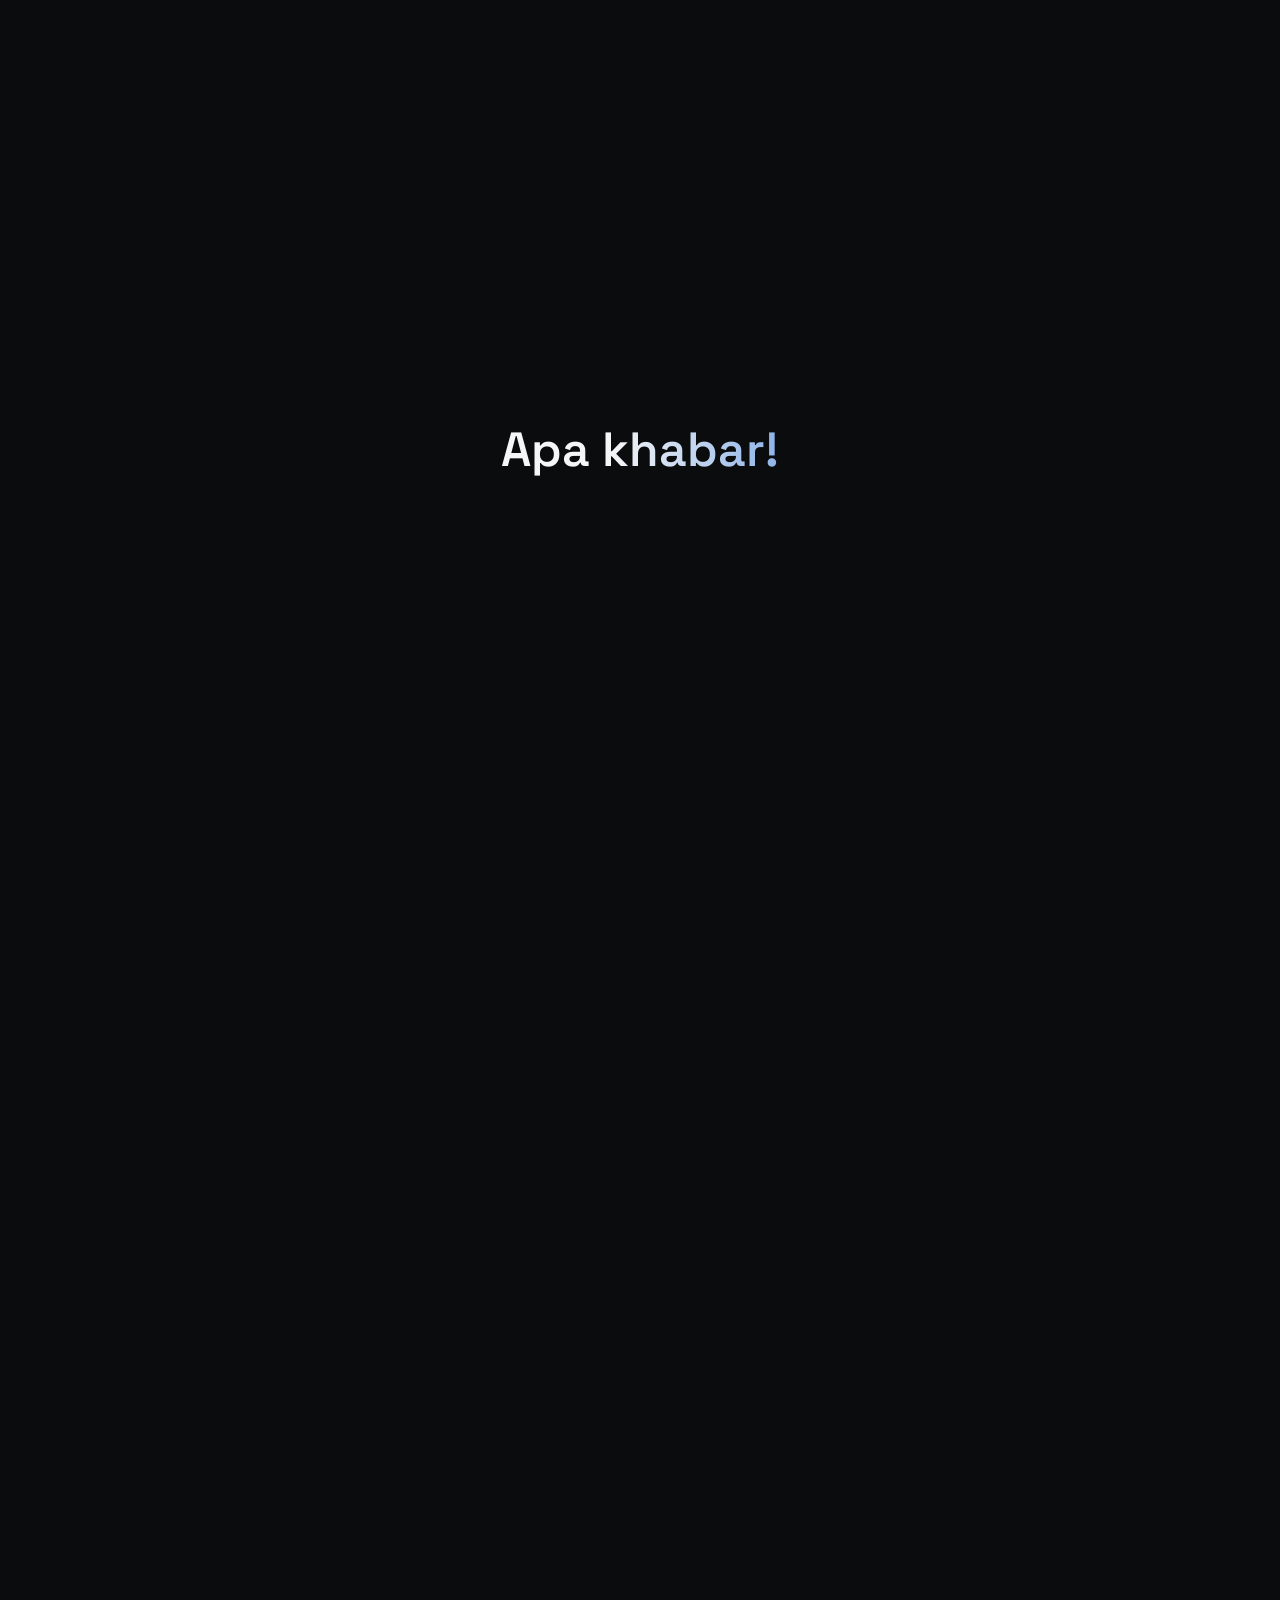
==== commit e4e46d28: "New portrait: cropped, optimised, cleaner frame - Andrei.jpg: 3:4 head-and-shoulders crop at 900x120" ====
--- a/index.html
+++ b/index.html
@@ -12,7 +12,7 @@
     <link rel="preconnect" href="https://fonts.googleapis.com">
     <link rel="preconnect" href="https://fonts.gstatic.com" crossorigin>
     <link href="https://fonts.googleapis.com/css2?family=Space+Grotesk:wght@500;600;700&family=Space+Mono:wght@400;700&family=Inter:wght@400;500;600&display=swap" rel="stylesheet">
-    <link rel="stylesheet" href="style.css?v=4">
+    <link rel="stylesheet" href="style.css?v=5">
 </head>
 <body>
 
@@ -360,7 +360,7 @@
                     </div>
                     <div class="about-image">
                         <div class="image-frame">
-                            <img src="Andrei.png" alt="Andrei Chapliuk">
+                            <img src="Andrei.jpg" width="900" height="1200" alt="Portrait of Andrei Chapliuk" loading="lazy" decoding="async">
                         </div>
                     </div>
                 </div>
@@ -414,6 +414,6 @@
         </footer>
     </div>
 
-    <script src="script.js?v=4"></script>
+    <script src="script.js?v=5"></script>
 </body>
 </html>
--- a/style.css
+++ b/style.css
@@ -571,18 +571,22 @@
 .about-text p { font-size: 1.08rem; color: var(--text); line-height: 1.75; }
 .about-text p + p { margin-top: 1rem; }
 .about-links { display: flex; gap: .7rem; flex-wrap: wrap; margin-top: 2rem; }
-.about-image { justify-self: center; max-width: 280px; width: 100%; }
+.about-image { justify-self: center; max-width: 300px; width: 100%; }
+/* straight, quiet frame: the photo does the work */
 .image-frame {
     position: relative;
-    padding: 3px;
-    border-radius: 24px;
-    background: linear-gradient(135deg, rgba(143,179,232,.6), rgba(140,199,181,.35));
-    transform: rotate(2deg);
-    transition: transform .5s var(--ease);
-    box-shadow: 0 24px 50px -25px rgba(0, 0, 0, .7);
-}
-.image-frame:hover { transform: rotate(0deg) scale(1.02); }
-.image-frame img { border-radius: 21px; width: 100%; height: auto; }
+    border-radius: 20px;
+    overflow: hidden;
+    aspect-ratio: 3 / 4;
+    background: var(--surface);
+    box-shadow: 0 30px 60px -30px rgba(0, 0, 0, .85), 0 0 0 1px var(--line-strong);
+}
+.image-frame::after { /* hairline inner edge so the photo sits cleanly on the dark page */
+    content: ""; position: absolute; inset: 0; border-radius: inherit;
+    box-shadow: inset 0 0 0 1px rgba(255, 255, 255, .06);
+    pointer-events: none;
+}
+.image-frame img { width: 100%; height: 100%; object-fit: cover; object-position: 50% 35%; }
 
 /* ---------- Contact ---------- */
 #contact { text-align: center; }
@@ -691,7 +695,7 @@
     .card, .card--feature { padding: 1.5rem; }
     .now-card { padding: 1.5rem; }
     .about-layout { grid-template-columns: 1fr; gap: 2.5rem; }
-    .about-image { order: -1; max-width: 240px; }
+    .about-image { order: -1; max-width: 220px; }
     .form-row { grid-template-columns: 1fr; }
     .keypad-wrapper { justify-content: center; }
     .hero-glow span { width: 260px !important; height: 260px !important; }
